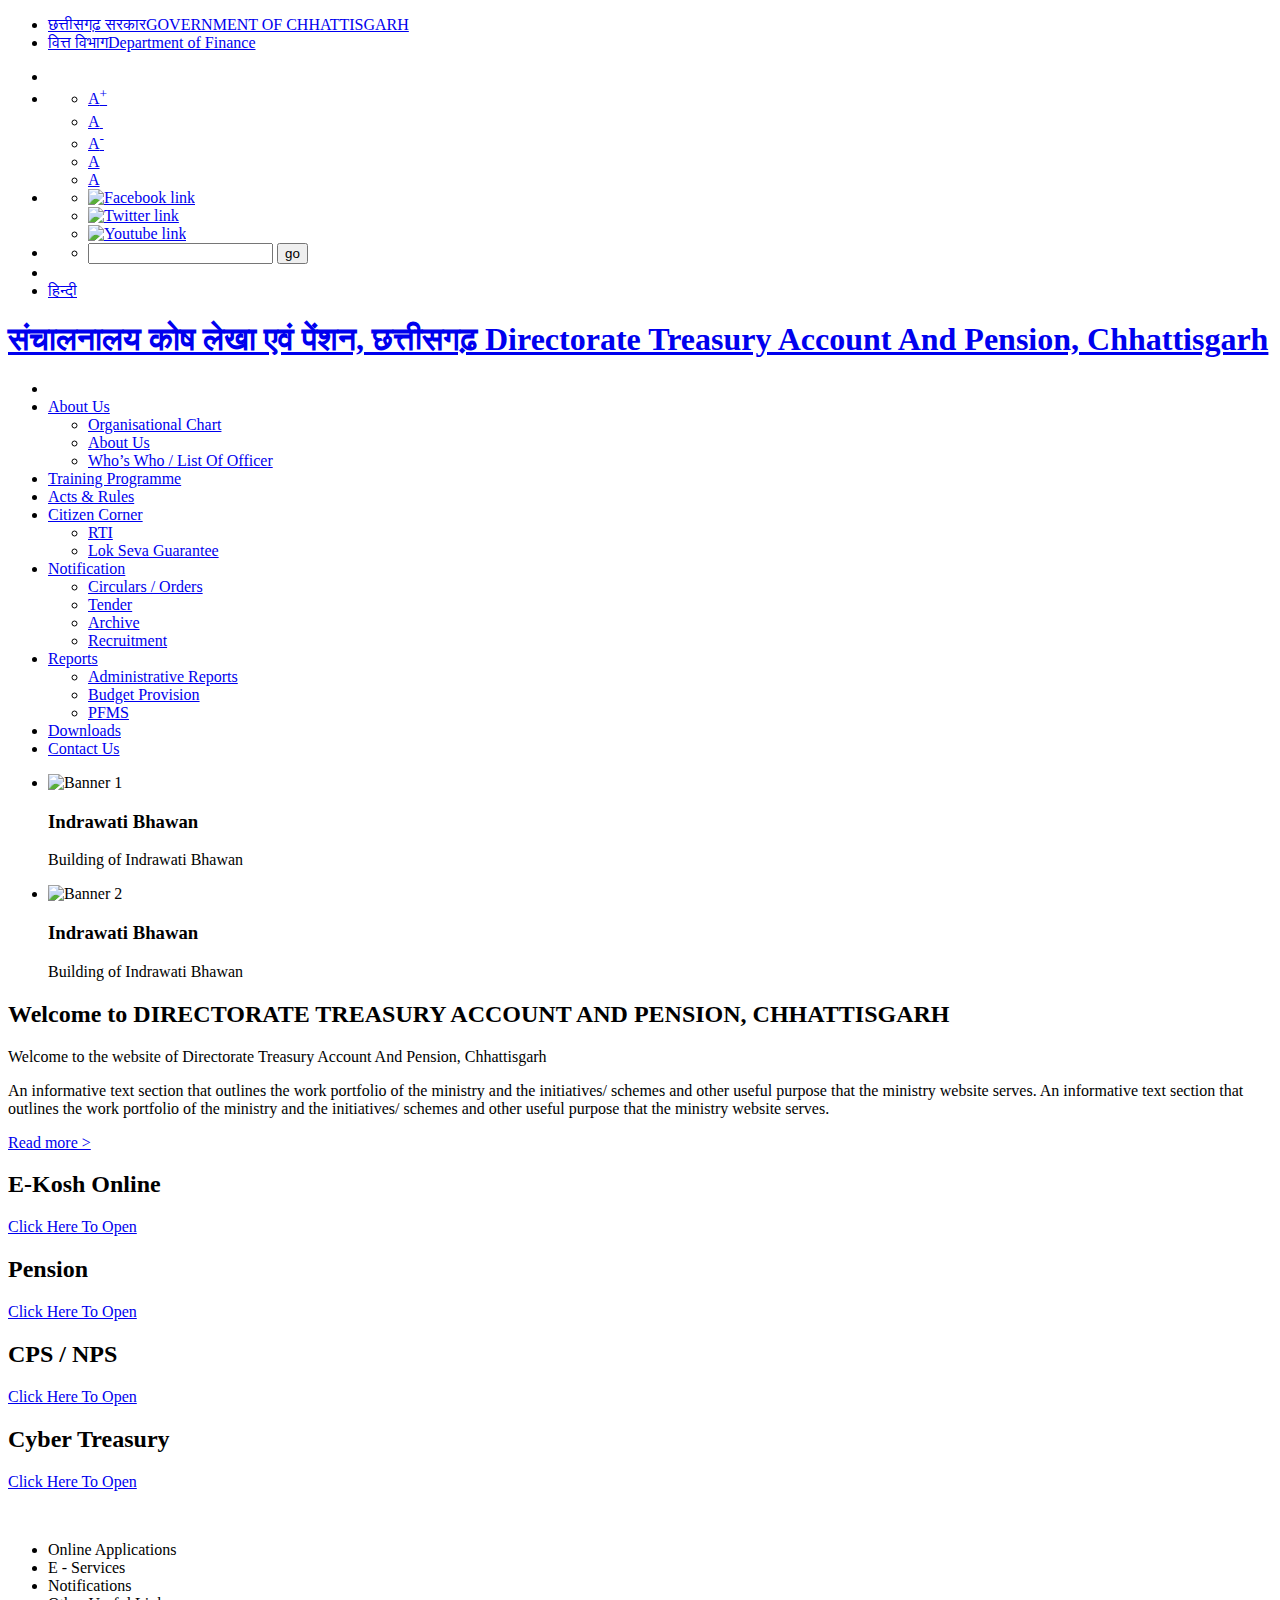
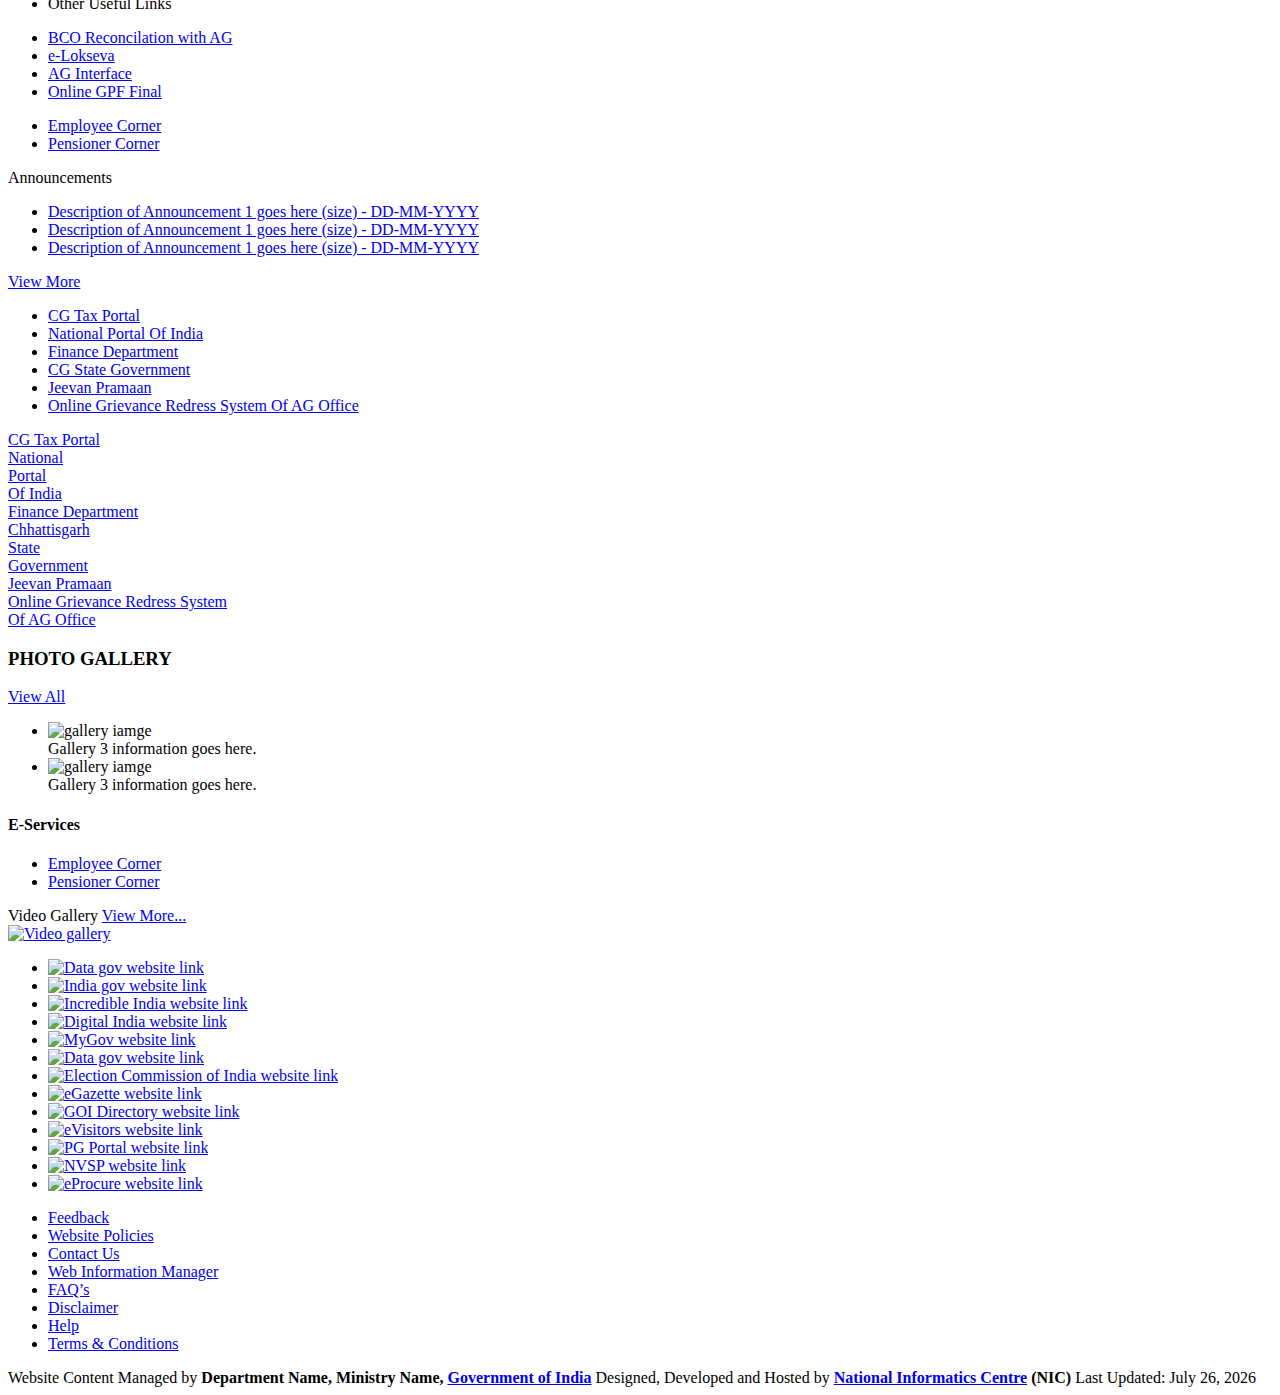
==== TreasuryCG/home.html @ 1da22ba1 "Add files via upload" ====
<!DOCTYPE html>
<html lang="en">
<head>
<meta charset="utf-8">
<meta http-equiv="X-UA-Compatible" content="IE=edge">
<meta name="viewport" content="width=device-width, initial-scale=1, maximum-scale=1">
<meta name="format-detection" content="telephone=no" />
<link rel="apple-touch-icon" href="assets/images/favicon/apple-touch-icon.png">
<link rel="icon" href="assets/images/favicon/favicon.png">
<meta name="keywords" content="ministry, department">
<meta name="description" content="Ministry/Department">
<meta name="author" content="National Informatics Center">
<title>Home | DTAP | Finance Department | GoC</title>

<!-- Custom styles for this template -->
<link href="assets/css/base.css" rel="stylesheet" media="all">
<link href="assets/css/base-responsive.css" rel="stylesheet" media="all">
<link href="assets/css/grid.css" rel="stylesheet" media="all">
<link href="assets/css/font.css" rel="stylesheet" media="all">
<link href="assets/css/font-awesome.min.css" rel="stylesheet" media="all">
<link href="assets/css/flexslider.css" rel="stylesheet" media="all">
<link href="assets/css/megamenu.css" rel="stylesheet" media="all" />
<link href="assets/css/print.css" rel="stylesheet" media="print" />

<!-- Theme styles for this template -->
<link href="theme/css/site.css" rel="stylesheet" media="all">
<link href="theme/css/site-responsive.css" rel="stylesheet" media="all">
<link href="theme/css/ma5gallery.css" rel="stylesheet" type="text/css">

<!-- HTML5 shiv and Respond.js IE8 support of HTML5 elements and media queries -->
<!--[if lt IE 9]>
      <script src="assets/js/html5shiv.js"></script>
      <script src="assets/js/respond.min.js"></script>
    <![endif]-->

</head>
<body>
   <div class="wrapper common-wrapper">
      <div class="container">
         <div class="common-left clearfix">
            <ul>
               <li class="gov-india">
                  <a  href="http://cgstate.gov.in" title="GOVERNMENT OF CHHATTISGARH"  target="_blank"><span>छत्तीसगढ़ सरकार</span>GOVERNMENT OF CHHATTISGARH</a></li>
               <li class="ministry"><a href="https://finance.cg.gov.in" title="Department of Finance" target="_blank"><span>वित्त विभाग</span>Department of Finance</a></li>
            </ul>
         </div>
         <div class="common-right clearfix">
            <ul id="header-nav">
               <li class="ico-skip"><a title="Skip to main content" href="#skipCont"><span style="display: none;" >Skip</span></a></li>
               <li class="ico-accessibility"><a title="Accessibility Dropdown" id="toggleAccessibility" href="javascript:void(0);">
                  <span style="display: none;">Accessibility</span>
               </a>
                  <ul>
                     <li> <a href="javascript:void(0);" title="Increase font size" onClick="set_font_size('increase')">A<sup>+</sup></a> </li>
                     <li> <a href="javascript:void(0);" title="Reset font size" onClick="set_font_size('')">A<sup>&nbsp;</sup></a> </li>
                     <li> <a href="javascript:void(0);" title="Decrease font size" onClick="set_font_size('decrease')">A<sup>-</sup></a> </li>
                     <li> <a title="High Contrast" class="high-contrast dark" href="javascript:void(0);">A</a> </li>
                     <li> <a title="Normal Contrast" class="high-contrast light" href="javascript:void(0);">A</a> </li>
                  </ul>
               </li>
               <li class="ico-social"><a title="Social Media's" id="toggleSocial" href="javascript:void(0);"><span style="display: none;">social</span></a>
                  <ul>
                     <li><a href="#" target="_blank"><img src="assets/images/ico-facebook.png" title="Facebook, External Link that opens in a new window" alt="Facebook link"></a></li>
                     <li><a href="#" target="_blank"><img src="assets/images/ico-twitter.png" title="Twitter, External Link that opens in a new window" alt="Twitter link"></a></li>
                     <li><a href="#" target="_blank"><img src="assets/images/ico-youtube.png" title="Youtube, External Link that opens in a new window" alt="Youtube link"></a></li>
                  </ul>
               </li>
               <li class="ico-site-search"><a title="Site Search" id="toggleSearch" href="javascript:void(0);"><span style="display: none;">site-search</span></a>
                  <ul class="search-drop">
                     <li> <a></a>
                        <input type="text">
                        <input type="submit" value="go" class="bttn-search">
                     </li>
                  </ul>
               </li>
               <li class="ico-sitemap"><a title="Sitemap" href="javascript:void(0);"><span style="display: none;">sitemap</span></a></li>
               <li class="hindi language"><a title="Link to Hindi version" href="#">हिन्दी</a></li>              
            </ul>
         </div>
      </div>
   </div>
   <section class="wrapper header-wrapper">
      <div class="container header-container">
         <h1 class="logo"><a href="home.html" title="Ministry / Department Name Official website"><strong>संचालनालय कोष लेखा एवं पेंशन, छत्तीसगढ़ </strong> Directorate Treasury Account And Pension, Chhattisgarh</a></h1>
      </div>
   </section>
   <!--/.header-wrapper-->
   <div class="wrapper megamenu-wraper">
      <div class="container"> <a class="showhide" href="javascript:void(0)"><em></em><em></em><em></em></a>
         <nav class="main-menu clearfix" id="main_menu">
            <ul class="nav-menu">
               <li> <a href="home.html" class="home"><span style="display: none;">Home</span><i class="fa fa-home"></i></a> </li>

               <li> <a href="inner.html">About Us</a>
                  <div class="sub-nav">
                     <ul class="sub-nav-group ">
                        <li><a href="inner.html">Organisational Chart </a></li>
                        <li><a href="inner.html">About Us </a></li>
                        <li><a href="inner.html">Who’s Who  &#47; List Of Officer </a></li>
                     </ul>
                  </div>
               </li>              
               <li><a href="inner.html">Training Programme</a>               
               </li>
               <li><a href="inner.html">Acts & Rules</a>                
               </li>

               <li><a href="inner.html">Citizen Corner</a>
                  <div class="sub-nav">
                     <ul class="sub-nav-group">
                       <li><a href="inner.html">RTI</a></li>
                       <li><a href="inner.html">Lok Seva Guarantee</a></li>
                     </ul>
                  </div>
               </li>
               <li><a href="inner.html">Notification</a>
               <div class="sub-nav">
                  <ul class="sub-nav-group">
                    <li><a href="inner.html">Circulars &#47 Orders</a></li>
                    <li><a href="inner.html">Tender</a></li>
                    <li><a href="inner.html">Archive</a></li>
                    <li><a href="inner.html">Recruitment</a></li>
                  </ul>
               </div>
               </li>
               <li><a href="inner.html">Reports</a>
                  <div class="sub-nav">
                     <ul class="sub-nav-group">
                       <li><a href="inner.html">Administrative Reports</a></li>                   
                       <li><a href="inner.html">Budget Provision</a></li>
                       <li><a href="inner.html">PFMS</a></li>
                     </ul>
                  </div>
               </li>               
               <li><a href="inner.html">Downloads</a></li>                     
              
               <li><a href="inner.html">Contact Us</a></li>

         </nav>
      </div>
   </div>

   <!--/.nav-wrapper-->
   <section class="wrapper banner-wrapper">
      <div id="flexSlider" class="flexslider">
         <ul class="slides">
            <li> <img src="theme/images/banner/indrawati_bhawan.jpg" title="Banner 1" alt="Banner 1">
               <div class="container slide-cont">
                  <div class="slide-caption">
                     <h3>Indrawati Bhawan</h3>
                     <p>Building of Indrawati Bhawan</p>
                  </div>
               </div>
            </li>

            <li> <img src="theme/images/banner/indrawati_bhawan_1.jpg" title="Banner 2" alt="Banner 2">
               <div class="container slide-cont">
                  <div class="slide-caption">
                     <h3>Indrawati Bhawan</h3>
                     <p>Building of Indrawati Bhawan</p>
                  </div>
               </div>
            </li>
         </ul>
      </div>
   </section>

   <div class="wrapper" id="skipCont"></div>

   <!--/#skipCont-->
   <section id="fontSize" class="wrapper body-wrapper ">
      <div class="bg-wrapper top-bg-wrapper" >
         <div class="container body-container">
       	
            <div class="wrapper home-banner">
               <div class="container common-container four_content banner-container body-container top-body-container">               
                  <div class="banner-content-wrapper">
                     <h2>Welcome to <span>DIRECTORATE TREASURY ACCOUNT AND PENSION, CHHATTISGARH</span></h2>
                     <p class="banner-title-tag-line">Welcome to the website of Directorate Treasury Account And Pension, Chhattisgarh</p>
                     <p class="banner-content"> An informative text section that outlines the work portfolio of the ministry and the initiatives/ schemes and other useful purpose that the ministry website serves.
                        An informative text section that outlines the work portfolio of the ministry and the initiatives/ schemes and other useful purpose that the ministry website serves.
                     </p>
                     <a href="#" title="Click here to know more about">Read more ></a>
                  </div>               
                  <div class="banner-right-wrapper">
                     <div class="banner-box-wrapper">
                        <div class="banner-box banner-box-1">
                           <div class="banner-box-content">
                              <h2>E-Kosh Online</h2>
                              <a href="#" title="External link that opens in new tab" target="_blank">
                                 <p>Click Here To Open</p>
                                 <i class="fa fa-external-link"></i>                
                              </a>
                           </div>
                        </div>
                        <div class="banner-box banner-box-2">
                           <div class="banner-box-content">
                              <h2>Pension</h2>
                              <a href="#" title="External link that opens in new tab" target="_blank">
                                 <p>Click Here To Open</p>
                                 <i class="fa fa-external-link"> </i>
                              </a>
                           </div>
                        </div>
                        <div class="banner-box banner-box-1">
                           <div class="banner-box-content">
                              <h2>CPS / NPS</h2>
                              <a href="#" title="External link that opens in new tab" target="_blank">
                                 <p>Click Here To Open</p>
                                 <i class="fa fa-external-link"></i>                
                              </a>
                           </div>
                        </div>
                        <div class="banner-box banner-box-2">
                           <div class="banner-box-content">
                              <h2>Cyber Treasury</h2>
                              <a href="#" title="External link that opens in new tab" target="_blank">
                                 <p>Click Here To Open</p>
                                 <i class="fa fa-external-link"> </i>
                              </a>
                           </div>
                        </div>
                     </div>
                  </div>
               </div>
            </div>
            <br>
       	    <div class="body-container-left">          
           	   <div class="page-tab ">
                  <div id="parentHorizontalTab" class="clearfix">
                     <ul class="resp-tabs-list hor_1">
                         <li>Online Applications</li>
                         <li>E - Services</li>
                         <li>Notifications </li>
                         <li>Other Useful Links</li>
                     </ul>

                     <div class="resp-tabs-container hor_1">
                        <div>
                           <ul class="page-list">
                              <li><a href="inner.html" title="BCO Reconcilation with AG">BCO Reconcilation with AG</a></li>
                              <li><a href="inner.html" title="e-Lokseva">e-Lokseva</a></li>
                              <li><a href="inner.html" title="AG Interface">AG Interface </a></li>
                              <li><a href="inner.html" title="Online GPF Final">Online GPF Final </a></li>
                           </ul>         
                        </div>
                
                        <div>                        
                           <ul class="page-list">
                              <li><a href="inner.html" title="Employee Corner">Employee Corner</a></li>
                              <li><a href="inner.html" title="Pensioner Corner">Pensioner Corner</a></li>                              
                           </ul>                     
                        </div>
                
                
                        <div>
                           <span class="content-title">Announcements </span>
                           <ul class="page-list">
                              <li><a href="inner.html" title="A PDF File">Description of Announcement 1 goes here <i class="fa fa-file-pdf-o"></i> (size) - DD-MM-YYYY </a></li>
                              <li><a href="inner.html" title="A PDF File">Description of Announcement 1 goes here <i class="fa fa-file-pdf-o"></i> (size) - DD-MM-YYYY </a></li>
                              <li><a href="inner.html" title="A PDF File">Description of Announcement 1 goes here <i class="fa fa-file-pdf-o"></i> (size) - DD-MM-YYYY </a></li>
                           </ul>                     

                           <div class="view-more-p content-title"><a class="more" title="view more" href="inner.html">View More</a></div>
                        </div>

                        <div>                           
                           <ul class="page-list">
                              <li><a href="inner.html" title="CG Tax Portal">CG Tax Portal </a></li>
                              <li><a href="inner.html" title="National Portal Of India">National Portal Of India</a></li>
                              <li><a href="inner.html" title="Finance Department">Finance Department </a></li>
                              <li><a href="inner.html" title="CG State Government">CG State Government </a></li>
                              <li><a href="inner.html" title="Jeevan Pramaan">Jeevan Pramaan </a></li>
                              <li><a href="inner.html" title="Online Grievance Redress System Of AG Office">Online Grievance Redress System Of AG Office </a></li>
                           </ul>                     
                        </div>
                
                     </div>
                  </div>
               </div>                            
            </div>
         </div>
      </div>
         
      <div class="links-wrapper">
         <div class="container">
            <div class="icon-box">
               <a href="inner.html">
                  <span class="icon-box-ico budget"></span>
                  <span class="icon-box-text">CG Tax Portal</span>
               </a>
            </div>

            <div class="icon-box">
               <a href="inner.html">
                  <span class="icon-box-ico charter"></span>
                  <span class="icon-box-text">National<br> Portal <br>Of India</span>
               </a>
            </div>

            <div class="icon-box">
               <a href="inner.html">
                  <span class="icon-box-ico book"></span>
                  <span class="icon-box-text">Finance Department </span>
               </a>
            </div>

            <div class="icon-box">
               <a href="inner.html">
                  <span class="icon-box-ico reports"></span>
                  <span class="icon-box-text">Chhattisgarh<br> State<br>Government</span>
               </a>
            </div>

            <div class="icon-box">
               <a href="inner.html">
                  <span class="icon-box-ico act-rules"></span>
                  <span class="icon-box-text">Jeevan Pramaan </span>
               </a>
            </div>

            <div class="icon-box">
               <a href="inner.html">
                  <span class="icon-box-ico sms"></span>
                  <span class="icon-box-text">Online Grievance Redress System <br> Of AG Office</span>
               </a>
            </div>
         </div>
      </div>
     
     

      <div class="wrapper home-btm-slider">
         <div class="container gallery-container">
            <div class="gallery-area clearfix">
               <div class="gallery-heading">
                  <h3>PHOTO GALLERY</h3>
                  <a class="bttn-more bttn-view" title="view all" href="#"><span>View All</span></a> 
               </div>
               <div class="gallery-holder">
                  <div id="galleryCarousel" class="flexslider">
                     <ul class="slides">
                        <li data-thumb="theme/images/crousal/indrawati_bhawan.jpg" data-thumb-alt="slider1">
                           <img src="theme/images/crousal/indrawati_bhawan.jpg" alt="gallery iamge"/>
                           <div class="flex-caption">Gallery 3 information goes here. </div>
                        </li>
                        <li data-thumb="theme/images/crousal/indrawati_bhawan_1.jpg" data-thumb-alt="slider2">
                           <img src="theme/images/crousal/indrawati_bhawan_1" alt="gallery iamge"/>
                           <div class="flex-caption">Gallery 3 information goes here. </div>
                        </li>
                     </ul>
                  </div>
               </div>
            </div>

            <div class="gallery-right">

               <div class="sristi">
                  <h4>E-Services</h4>
                  <ul class="list">
                     <li><a href="inner.html">Employee Corner</a></li>
                     <li><a href="inner.html">Pensioner Corner</a></li>
                  </ul>
               </div>

               <div class="video-gallery">
                  <div class="video-gallery-heading clearfix">
                     <span>Video Gallery</span>
                     <a href="#" title="view more">View More...</a>
                  </div>
                  <div class="video-gallery-content"> <a href="#"><img src="theme/images/video.jpg" alt="Video gallery"></a></div>
               </div>
            </div>
         </div>
      </div>
     
    
   </section>
   <!--/.body-wrapper--> 



   <div class="wrapper carousel-wrapper">
      <div class="container carousel-container">
         <div id="flexCarousel" class="flexslider carousel">
            <ul class="slides">
               <li><a target="_blank" href="https://data.gov.in" title="Data gov, External Link that opens in a new window"><img src="theme/images/data-gov.png" alt="Data gov website link"></a></li>
               <li><a target="_blank" href="https://www.india.gov.in" title="India gov, External Link that opens in a new window"><img src="theme/images/india-gov.png" alt="India gov website link"></a></li>
               <li><a target="_blank" href="https://www.incredibleindia.org" title="Incredible India, External Link that opens in a new window"><img src="theme/images/incredible-india.png" alt="Incredible India website link"></a></li>
               <li><a target="_blank" href="https://www.digitalindia.gov.in/" title="Digital India, External Link that opens in a new window"><img src="theme/images/digital-india.png" alt="Digital India website link"></a></li>
               <li><a target="_blank" href="https://mygov.in/" title="MyGov, External Link that opens in a new window"><img src="theme/images/mygov.png" alt="MyGov website link"></a></li>
               <li><a target="_blank" href="https://data.gov.in/" title="Open Data, External Link that opens in a new window"><img src="theme/images/open-data2.png" alt="Data gov website link"></a></li>
               <li><a target="_blank" href="https://eci.gov.in/" title="Election Commission of India, External Link that opens in a new window"><img src="theme/images/footer-scroll/eci.png" alt="Election Commission of India website link"></a></li>
               <li><a target="_blank" href="http://egazette.nic.in/" title="eGazette, External Link that opens in a new window"><img src="theme/images/footer-scroll/e-gazette.png" alt="eGazette website link"></a></li>
               <li><a target="_blank" href="http://goidirectory.nic.in/" title="GOI Directory, External Link that opens in a new window"><img src="theme/images/footer-scroll/goidirectory.png" alt="GOI Directory website link"></a></li>
               <li><a target="_blank" href="https://evisitors.nic.in" title="MyVisit, External Link that opens in a new window"><img src="theme/images/footer-scroll/myvisit-logo.png" alt="eVisitors website link"></a></li>
               <li><a target="_blank" href="https://pgportal.gov.in/" title="Centralized Public Grievance Redress and Monitoring System, External Link that opens in a new window"><img src="theme/images/footer-scroll/pg-portal.png" alt="PG Portal website link"></a></li>
               <li><a target="_blank" href="https://www.nvsp.in/" title="NVSP, External Link that opens in a new window"><img src="theme/images/footer-scroll/nvsp.png" alt="NVSP website link"></a></li>
               <li><a target="_blank" href="https://eprocure.gov.in/" title="eProcure, External Link that opens in a new window"><img src="theme/images/footer-scroll/cbpp.png" alt="eProcure website link"></a></li>
            </ul>
         </div>
      </div>
   </div>
   <!--/.carousel-wrapper-->

   <footer class="wrapper footer-wrapper">
      <div class="footer-top-wrapper">
         <div class="container footer-top-container">
            <ul>
               <li><a href="#">Feedback</a></li>
               <li><a href="#">Website Policies </a></li>
               <li><a href="#">Contact Us</a></li>
               <li><a href="#">Web Information Manager </a></li>
               <li><a href="#">FAQ’s</a></li>
               <li><a href="#">Disclaimer</a></li>
               <li><a href="#">Help</a></li>
               <li><a href="#">Terms & Conditions</a></li>
            </ul>
         </div>
      </div>
      <div class="footer-bottom-wrapper">
         <div class="container footer-bottom-container">
            <div class="footer-content clearfix">
               <div class="copyright-content"> 
                  Website Content Managed by <strong>Department Name, Ministry Name, <a target="_blank" title="GoI, External Link that opens in a new window" href="https://www.india.gov.in/"><strong class="cc-change">Government of India</strong></a></strong> 
                  <span>Designed, Developed and Hosted by <a target="_blank" title="NIC, External Link that opens in a new window" href="https://www.nic.in/"><strong class="cc-change">National Informatics Centre</strong></a><strong> (NIC)</strong></span>
                  <span class="last-updated">Last Updated: <span id="lastupdated"></span></span>
               </div>
            </div>
         </div>
      </div>
   </footer>
   <!--/.footer-wrapper--> 



   <!-- Custom JS for this template -->

   <!-- jQuery v1.11.1 -->
   <script src="https://cdnjs.cloudflare.com/ajax/libs/jquery/1.11.1/jquery.min.js" integrity="sha512-nhY06wKras39lb9lRO76J4397CH1XpRSLfLJSftTeo3+q2vP7PaebILH9TqH+GRpnOhfAGjuYMVmVTOZJ+682w==" crossorigin="anonymous" referrerpolicy="no-referrer"></script>
   <!-- jQuery Migration v1.4.1 -->
   <script src="https://code.jquery.com/jquery-migrate-1.4.1.min.js"></script>
   <!-- jQuery v3.6.0 -->
   <script src="https://cdnjs.cloudflare.com/ajax/libs/jquery/3.6.0/jquery.min.js" integrity="sha512-894YE6QWD5I59HgZOGReFYm4dnWc1Qt5NtvYSaNcOP+u1T9qYdvdihz0PPSiiqn/+/3e7Jo4EaG7TubfWGUrMQ==" crossorigin="anonymous" referrerpolicy="no-referrer"></script>
   <!-- jQuery Migration v3.4.0 -->
   <script src="https://code.jquery.com/jquery-migrate-3.4.0.min.js"></script>

   <script src="assets/js/jquery-accessibleMegaMenu.js"></script>
   <script src="assets/js/framework.js"></script>
   <script src="assets/js/jquery.flexslider.js"></script>
   <script src="assets/js/font-size.js"></script>
   <script src="assets/js/swithcer.js"></script>
   <script src="theme/js/ma5gallery.js"></script>
   <script src="assets/js/megamenu.js"></script>
   <script src="theme/js/easyResponsiveTabs.js"></script>
   <script src="theme/js/site.js"></script>


   <script>
       $(window).load(function(){

           // Slider						
           $('#flexSlider').flexslider({
               animation: "slide",
               controlNav: true,
               pausePlay: true,
               start: function(slider){
                   $('body').removeClass('loading');
               }
           });
           $('#flexSlider1').flexslider({
               animation: "slide",
               controlNav: false,
               start: function(slider){
                   $('body').removeClass('loading');
               }
           });
           $('#flexSlider2').flexslider({
               animation: "slide",
               controlNav: false,
               start: function(slider){
                   $('body').removeClass('loading');
               }
           });


           $('#contSlider1').flexslider({
               animation: "slide",
               controlNav: false,
               start: function(slider){
                   $('body').removeClass('loading');
               }
           });

           $('#contSlider2').flexslider({
               animation: "slide",
               controlNav: false,
               start: function(slider){
                   $('body').removeClass('loading');
               }
           });



           // Carousel						
           $('#flexCarousel').flexslider({
               animation: "slide",
               animationLoop: false,
               itemWidth: 200,
               itemMargin: 5,
               minItems: 2,
               maxItems: 6,
               slideshow: 1,
               move: 1,
               controlNav: false,
               start: function(slider){
                   $('body').removeClass('loading');
                   if (slider.pagingCount === 1) slider.addClass('flex-centered');
               }
           });

           $('#flexCarousel1').flexslider({
               animation: "slide",
               animationLoop: true,
               itemWidth: 168,
               itemMargin: 20,
               minItems:1,
               maxItems: 1,
               slideshow: 1,
               move: 1,
               controlNav: true,
               directionNav: false,
               pausePlay:true,
               start: function(slider){
                   $('body').removeClass('loading');
                   //if (slider.pagingCount === 1) slider.addClass('flex-centered');
               }
           });

           // Gallery
           $('#galleryCarousel').flexslider({
               animation: "fade",
               controlNav: "thumbnails",
               start: function(slider){
                   $('body').removeClass('loading');
               }
           });
       });
   </script> 

   <script>
   $(document).ready(function(){
       $('figure img').ma5gallery({
           preload:true
       });
   });

   $(document).ready(function(e) {

       $('#parentHorizontalTab').easyResponsiveTabs({
           type: 'default', //Types: default, vertical, accordion
           width: 'auto', //auto or any width like 600px
           fit: true, // 100% fit in a container
           tabidentify: 'hor_1', // The tab groups identifier
           activate: function(event) { // Callback function if tab is switched
               var $tab = $(this);
               var $info = $('#nested-tabInfo');
               var $name = $('span', $info);
               $name.text($tab.text());
               $info.show();
           }
       });

    });
   </script>

   <script>
       var d = new Date();
       var months = ["January", "February", "March", "April", "May", "June", "July", "August", "September", "October", "November", "December"];
       document.getElementById("lastupdated").innerHTML = months[d.getMonth()]+" "+ d.getDate()+", "+d.getFullYear();
   </script>
</body>
</html>
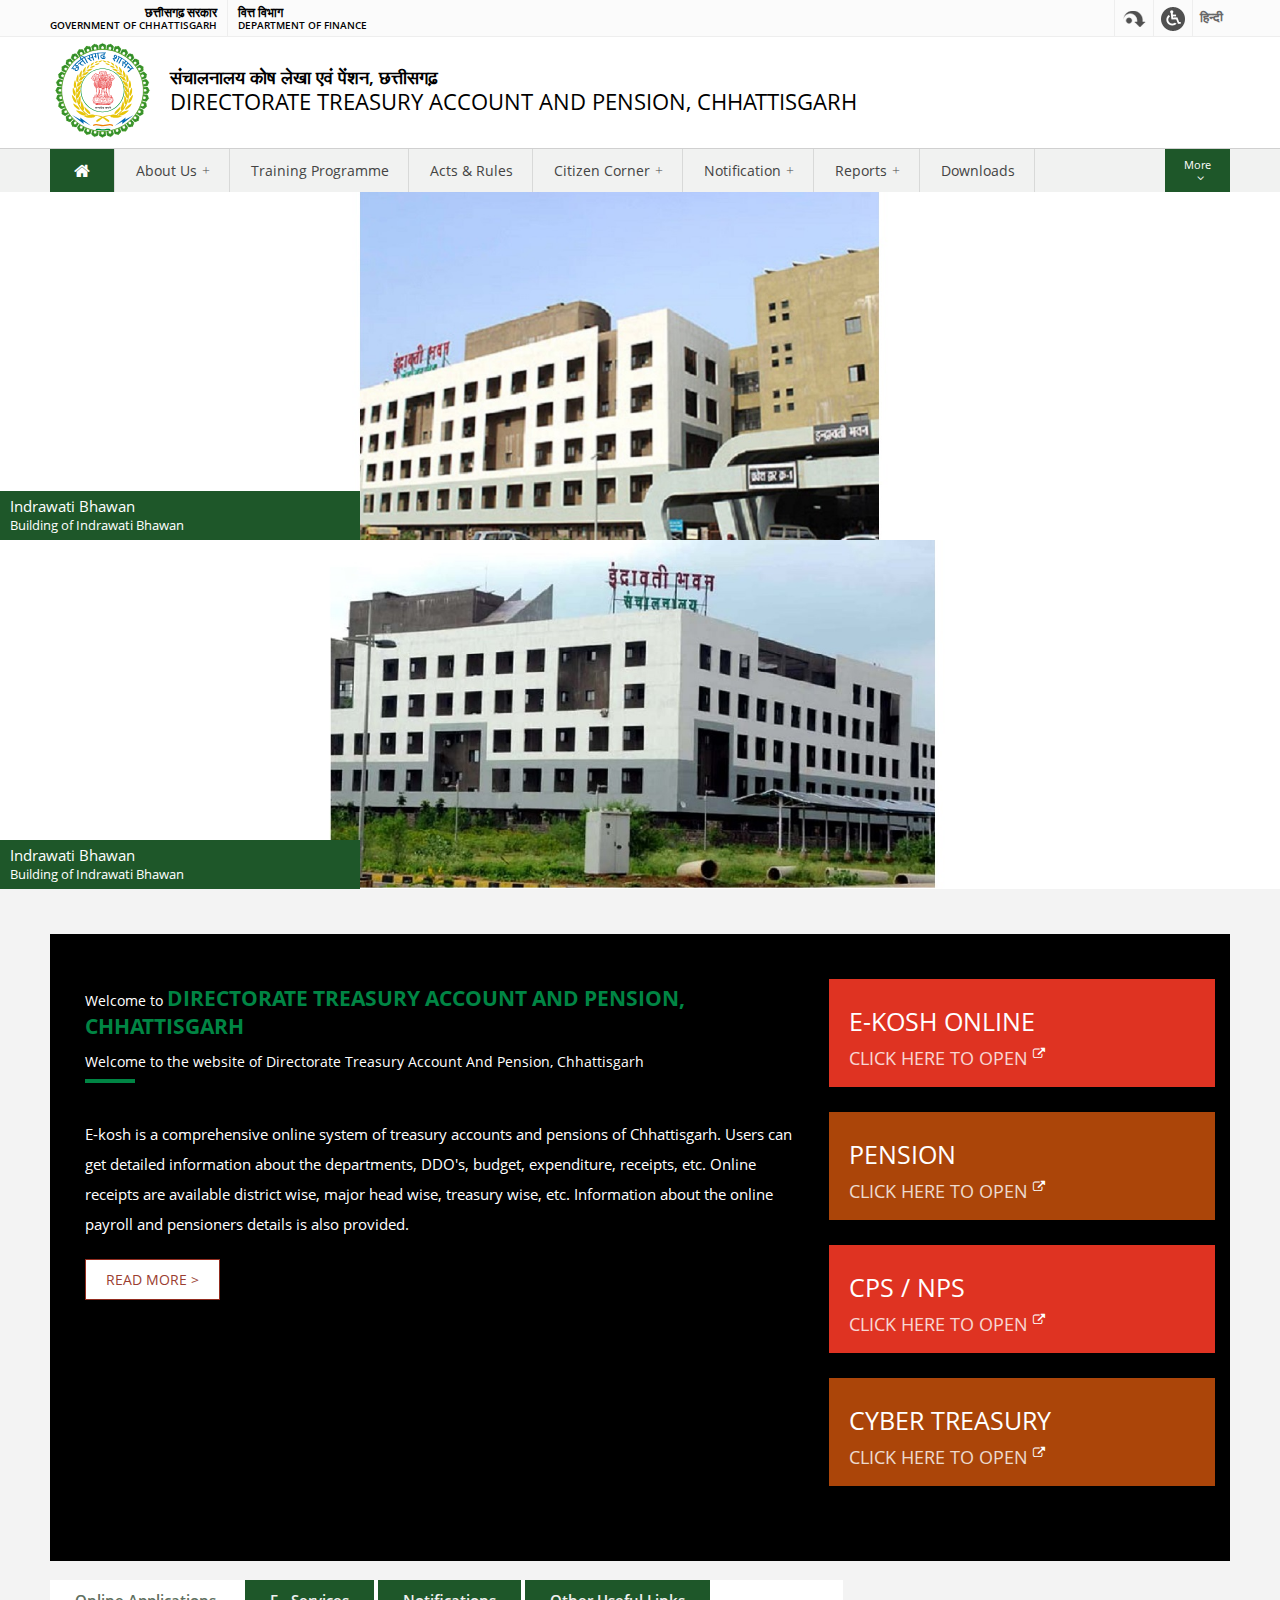
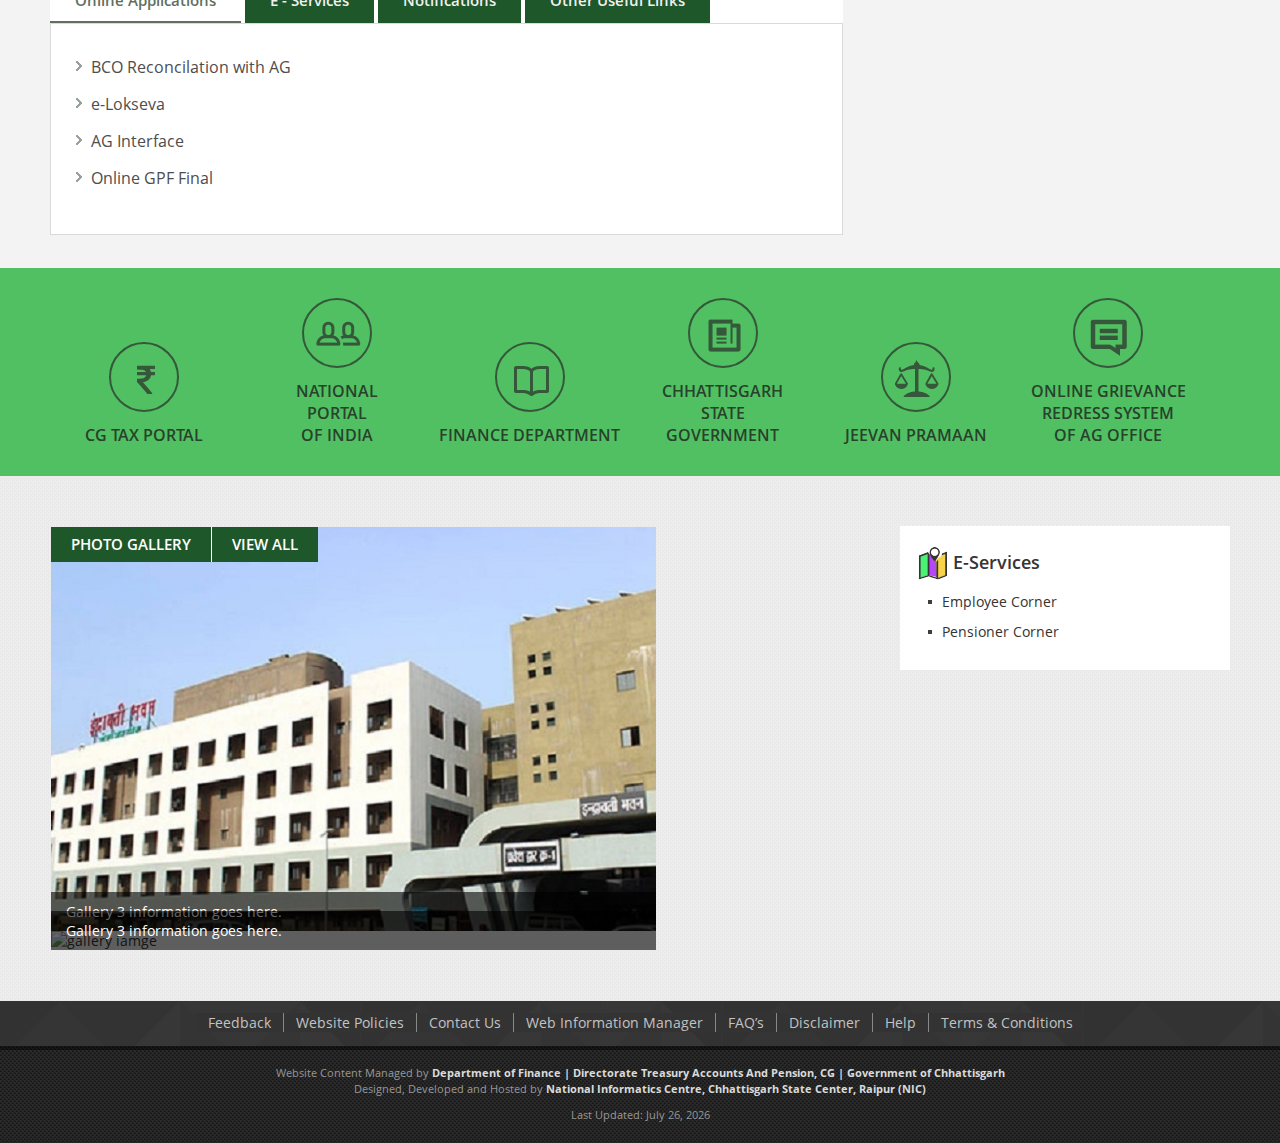
==== commit 89312a2c: "Add files via upload" ====
--- a/TreasuryCG/home.html
+++ b/TreasuryCG/home.html
@@ -5,8 +5,8 @@
 <meta http-equiv="X-UA-Compatible" content="IE=edge">
 <meta name="viewport" content="width=device-width, initial-scale=1, maximum-scale=1">
 <meta name="format-detection" content="telephone=no" />
-<link rel="apple-touch-icon" href="assets/images/favicon/apple-touch-icon.png">
-<link rel="icon" href="assets/images/favicon/favicon.png">
+<link rel="apple-touch-icon" href="assets/images/favicon/apple-touch-icon-rupee.png">
+<link rel="icon" href="assets/images/favicon/rupee.png">
 <meta name="keywords" content="ministry, department">
 <meta name="description" content="Ministry/Department">
 <meta name="author" content="National Informatics Center">
@@ -58,23 +58,7 @@
                      <li> <a title="Normal Contrast" class="high-contrast light" href="javascript:void(0);">A</a> </li>
                   </ul>
                </li>
-               <li class="ico-social"><a title="Social Media's" id="toggleSocial" href="javascript:void(0);"><span style="display: none;">social</span></a>
-                  <ul>
-                     <li><a href="#" target="_blank"><img src="assets/images/ico-facebook.png" title="Facebook, External Link that opens in a new window" alt="Facebook link"></a></li>
-                     <li><a href="#" target="_blank"><img src="assets/images/ico-twitter.png" title="Twitter, External Link that opens in a new window" alt="Twitter link"></a></li>
-                     <li><a href="#" target="_blank"><img src="assets/images/ico-youtube.png" title="Youtube, External Link that opens in a new window" alt="Youtube link"></a></li>
-                  </ul>
-               </li>
-               <li class="ico-site-search"><a title="Site Search" id="toggleSearch" href="javascript:void(0);"><span style="display: none;">site-search</span></a>
-                  <ul class="search-drop">
-                     <li> <a></a>
-                        <input type="text">
-                        <input type="submit" value="go" class="bttn-search">
-                     </li>
-                  </ul>
-               </li>
-               <li class="ico-sitemap"><a title="Sitemap" href="javascript:void(0);"><span style="display: none;">sitemap</span></a></li>
-               <li class="hindi language"><a title="Link to Hindi version" href="#">हिन्दी</a></li>              
+              <li class="hindi language"><a title="Link to Hindi version" href="#">हिन्दी</a></li>              
             </ul>
          </div>
       </div>
@@ -108,7 +92,7 @@
                <li><a href="inner.html">Citizen Corner</a>
                   <div class="sub-nav">
                      <ul class="sub-nav-group">
-                       <li><a href="inner.html">RTI</a></li>
+                       <li><a href="documents\advertisements\rti.pdf"  target="_blank">RTI</a></li>
                        <li><a href="inner.html">Lok Seva Guarantee</a></li>
                      </ul>
                   </div>
@@ -134,7 +118,14 @@
                </li>               
                <li><a href="inner.html">Downloads</a></li>                     
               
-               <li><a href="inner.html">Contact Us</a></li>
+               <li><a href="inner.html">Contact Us</a>
+                  <div class="sub-nav">
+                     <ul class="sub-nav-group">
+                       <li><a href="admincontacts.html">Administrative Contacts</a></li>                   
+                       <li><a href="treasurycontacts.html">Treasuries Contacts</a></li>
+                     </ul>
+                  </div>
+               </li>
 
          </nav>
       </div>
@@ -177,8 +168,10 @@
                   <div class="banner-content-wrapper">
                      <h2>Welcome to <span>DIRECTORATE TREASURY ACCOUNT AND PENSION, CHHATTISGARH</span></h2>
                      <p class="banner-title-tag-line">Welcome to the website of Directorate Treasury Account And Pension, Chhattisgarh</p>
-                     <p class="banner-content"> An informative text section that outlines the work portfolio of the ministry and the initiatives/ schemes and other useful purpose that the ministry website serves.
-                        An informative text section that outlines the work portfolio of the ministry and the initiatives/ schemes and other useful purpose that the ministry website serves.
+                     <p class="banner-content"> E-kosh is a comprehensive online system of treasury accounts and pensions of Chhattisgarh. 
+                        Users can get detailed information about the departments, DDO's, budget, expenditure, receipts, etc. 
+                        Online receipts are available district wise, major head wise, treasury wise, etc. 
+                        Information about the online payroll and pensioners details is also provided.
                      </p>
                      <a href="#" title="Click here to know more about">Read more ></a>
                   </div>               
@@ -187,7 +180,7 @@
                         <div class="banner-box banner-box-1">
                            <div class="banner-box-content">
                               <h2>E-Kosh Online</h2>
-                              <a href="#" title="External link that opens in new tab" target="_blank">
+                              <a href="https://ekoshonline.cg.nic.in/" title="External link that opens in new tab" target="_blank">
                                  <p>Click Here To Open</p>
                                  <i class="fa fa-external-link"></i>                
                               </a>
@@ -196,7 +189,7 @@
                         <div class="banner-box banner-box-2">
                            <div class="banner-box-content">
                               <h2>Pension</h2>
-                              <a href="#" title="External link that opens in new tab" target="_blank">
+                              <a href="https://cgpension.nic.in/" title="External link that opens in new tab" target="_blank">
                                  <p>Click Here To Open</p>
                                  <i class="fa fa-external-link"> </i>
                               </a>
@@ -205,7 +198,7 @@
                         <div class="banner-box banner-box-1">
                            <div class="banner-box-content">
                               <h2>CPS / NPS</h2>
-                              <a href="#" title="External link that opens in new tab" target="_blank">
+                              <a href="https://cps.cg.nic.in/" title="External link that opens in new tab" target="_blank">
                                  <p>Click Here To Open</p>
                                  <i class="fa fa-external-link"></i>                
                               </a>
@@ -214,7 +207,7 @@
                         <div class="banner-box banner-box-2">
                            <div class="banner-box-content">
                               <h2>Cyber Treasury</h2>
-                              <a href="#" title="External link that opens in new tab" target="_blank">
+                              <a href="http://treasury.cg.nic.in/cybertreasury/" title="External link that opens in new tab" target="_blank">
                                  <p>Click Here To Open</p>
                                  <i class="fa fa-external-link"> </i>
                               </a>
@@ -238,17 +231,17 @@
                      <div class="resp-tabs-container hor_1">
                         <div>
                            <ul class="page-list">
-                              <li><a href="inner.html" title="BCO Reconcilation with AG">BCO Reconcilation with AG</a></li>
-                              <li><a href="inner.html" title="e-Lokseva">e-Lokseva</a></li>
-                              <li><a href="inner.html" title="AG Interface">AG Interface </a></li>
-                              <li><a href="inner.html" title="Online GPF Final">Online GPF Final </a></li>
+                              <li><a href="https://ekoshonline.cg.nic.in/integration/" target="_blank" title="BCO Reconcilation with AG">BCO Reconcilation with AG</a></li>
+                              <li><a href="https://ekoshonline.cg.nic.in/eloksewadtap/login" target="_blank" title="e-Lokseva">e-Lokseva</a></li>
+                              <li><a href="https://ekoshonline.cg.nic.in/agslip/LoginPage.aspx" target="_blank" title="AG Interface">AG Interface </a></li>
+                              <li><a href="https://cgpension.nic.in/gpffinal/" target="_blank" title="Online GPF Final">Online GPF Final </a></li>
                            </ul>         
                         </div>
                 
                         <div>                        
                            <ul class="page-list">
-                              <li><a href="inner.html" title="Employee Corner">Employee Corner</a></li>
-                              <li><a href="inner.html" title="Pensioner Corner">Pensioner Corner</a></li>                              
+                              <li><a href="https://ekoshonline.cg.nic.in/employeecorner/" target="_blank" title="Employee Corner">Employee Corner</a></li>
+                              <li><a href="inner.html" target="_blank" title="Pensioner Corner">Pensioner Corner</a></li>                              
                            </ul>                     
                         </div>
                 
@@ -266,12 +259,12 @@
 
                         <div>                           
                            <ul class="page-list">
-                              <li><a href="inner.html" title="CG Tax Portal">CG Tax Portal </a></li>
-                              <li><a href="inner.html" title="National Portal Of India">National Portal Of India</a></li>
-                              <li><a href="inner.html" title="Finance Department">Finance Department </a></li>
-                              <li><a href="inner.html" title="CG State Government">CG State Government </a></li>
-                              <li><a href="inner.html" title="Jeevan Pramaan">Jeevan Pramaan </a></li>
-                              <li><a href="inner.html" title="Online Grievance Redress System Of AG Office">Online Grievance Redress System Of AG Office </a></li>
+                              <li><a href="https://taxportal.cg.nic.in/" target="_blank" title="CG Tax Portal">CG Tax Portal </a></li>
+                              <li><a href="https://www.india.gov.in/" target="_blank" title="National Portal Of India">National Portal Of India</a></li>
+                              <li><a href="https://finance.cg.gov.in/" target="_blank" title="Finance Department">Finance Department </a></li>
+                              <li><a href="http://cgstate.gov.in/" target="_blank" title="CG State Government">CG State Government </a></li>
+                              <li><a href="https://jeevanpramaan.gov.in/" target="_blank" title="Jeevan Pramaan">Jeevan Pramaan </a></li>
+                              <li><a href="https://cagofindia.delhi.nic.in/cmis/main.asp" target="_blank" title="Online Grievance Redress System Of AG Office">Online Grievance Redress System Of AG Office </a></li>
                            </ul>                     
                         </div>
                 
@@ -285,42 +278,42 @@
       <div class="links-wrapper">
          <div class="container">
             <div class="icon-box">
-               <a href="inner.html">
+               <a href="https://taxportal.cg.nic.in/" target="_blank">
                   <span class="icon-box-ico budget"></span>
                   <span class="icon-box-text">CG Tax Portal</span>
                </a>
             </div>
 
             <div class="icon-box">
-               <a href="inner.html">
+               <a href="https://www.india.gov.in/" target="_blank">
                   <span class="icon-box-ico charter"></span>
                   <span class="icon-box-text">National<br> Portal <br>Of India</span>
                </a>
             </div>
 
             <div class="icon-box">
-               <a href="inner.html">
+               <a href="https://finance.cg.gov.in/" target="_blank">
                   <span class="icon-box-ico book"></span>
                   <span class="icon-box-text">Finance Department </span>
                </a>
             </div>
 
             <div class="icon-box">
-               <a href="inner.html">
+               <a href="http://cgstate.gov.in/" target="_blank">
                   <span class="icon-box-ico reports"></span>
                   <span class="icon-box-text">Chhattisgarh<br> State<br>Government</span>
                </a>
             </div>
 
             <div class="icon-box">
-               <a href="inner.html">
+               <a href="https://jeevanpramaan.gov.in/" target="_blank">
                   <span class="icon-box-ico act-rules"></span>
                   <span class="icon-box-text">Jeevan Pramaan </span>
                </a>
             </div>
 
             <div class="icon-box">
-               <a href="inner.html">
+               <a href="https://cagofindia.delhi.nic.in/cmis/main.asp" target="_blank">
                   <span class="icon-box-ico sms"></span>
                   <span class="icon-box-text">Online Grievance Redress System <br> Of AG Office</span>
                </a>
@@ -358,18 +351,11 @@
                <div class="sristi">
                   <h4>E-Services</h4>
                   <ul class="list">
-                     <li><a href="inner.html">Employee Corner</a></li>
-                     <li><a href="inner.html">Pensioner Corner</a></li>
+                     <li><a href="https://ekoshonline.cg.nic.in/employeecorner/" target="_blank">Employee Corner</a></li>
+                     <li><a href="https://cgpension.nic.in/" target="_blank">Pensioner Corner</a></li>
                   </ul>
                </div>
 
-               <div class="video-gallery">
-                  <div class="video-gallery-heading clearfix">
-                     <span>Video Gallery</span>
-                     <a href="#" title="view more">View More...</a>
-                  </div>
-                  <div class="video-gallery-content"> <a href="#"><img src="theme/images/video.jpg" alt="Video gallery"></a></div>
-               </div>
             </div>
          </div>
       </div>
@@ -379,28 +365,6 @@
    <!--/.body-wrapper--> 
 
 
-
-   <div class="wrapper carousel-wrapper">
-      <div class="container carousel-container">
-         <div id="flexCarousel" class="flexslider carousel">
-            <ul class="slides">
-               <li><a target="_blank" href="https://data.gov.in" title="Data gov, External Link that opens in a new window"><img src="theme/images/data-gov.png" alt="Data gov website link"></a></li>
-               <li><a target="_blank" href="https://www.india.gov.in" title="India gov, External Link that opens in a new window"><img src="theme/images/india-gov.png" alt="India gov website link"></a></li>
-               <li><a target="_blank" href="https://www.incredibleindia.org" title="Incredible India, External Link that opens in a new window"><img src="theme/images/incredible-india.png" alt="Incredible India website link"></a></li>
-               <li><a target="_blank" href="https://www.digitalindia.gov.in/" title="Digital India, External Link that opens in a new window"><img src="theme/images/digital-india.png" alt="Digital India website link"></a></li>
-               <li><a target="_blank" href="https://mygov.in/" title="MyGov, External Link that opens in a new window"><img src="theme/images/mygov.png" alt="MyGov website link"></a></li>
-               <li><a target="_blank" href="https://data.gov.in/" title="Open Data, External Link that opens in a new window"><img src="theme/images/open-data2.png" alt="Data gov website link"></a></li>
-               <li><a target="_blank" href="https://eci.gov.in/" title="Election Commission of India, External Link that opens in a new window"><img src="theme/images/footer-scroll/eci.png" alt="Election Commission of India website link"></a></li>
-               <li><a target="_blank" href="http://egazette.nic.in/" title="eGazette, External Link that opens in a new window"><img src="theme/images/footer-scroll/e-gazette.png" alt="eGazette website link"></a></li>
-               <li><a target="_blank" href="http://goidirectory.nic.in/" title="GOI Directory, External Link that opens in a new window"><img src="theme/images/footer-scroll/goidirectory.png" alt="GOI Directory website link"></a></li>
-               <li><a target="_blank" href="https://evisitors.nic.in" title="MyVisit, External Link that opens in a new window"><img src="theme/images/footer-scroll/myvisit-logo.png" alt="eVisitors website link"></a></li>
-               <li><a target="_blank" href="https://pgportal.gov.in/" title="Centralized Public Grievance Redress and Monitoring System, External Link that opens in a new window"><img src="theme/images/footer-scroll/pg-portal.png" alt="PG Portal website link"></a></li>
-               <li><a target="_blank" href="https://www.nvsp.in/" title="NVSP, External Link that opens in a new window"><img src="theme/images/footer-scroll/nvsp.png" alt="NVSP website link"></a></li>
-               <li><a target="_blank" href="https://eprocure.gov.in/" title="eProcure, External Link that opens in a new window"><img src="theme/images/footer-scroll/cbpp.png" alt="eProcure website link"></a></li>
-            </ul>
-         </div>
-      </div>
-   </div>
    <!--/.carousel-wrapper-->
 
    <footer class="wrapper footer-wrapper">
@@ -422,8 +386,8 @@
          <div class="container footer-bottom-container">
             <div class="footer-content clearfix">
                <div class="copyright-content"> 
-                  Website Content Managed by <strong>Department Name, Ministry Name, <a target="_blank" title="GoI, External Link that opens in a new window" href="https://www.india.gov.in/"><strong class="cc-change">Government of India</strong></a></strong> 
-                  <span>Designed, Developed and Hosted by <a target="_blank" title="NIC, External Link that opens in a new window" href="https://www.nic.in/"><strong class="cc-change">National Informatics Centre</strong></a><strong> (NIC)</strong></span>
+                  Website Content Managed by <strong> Department of Finance | <a target="_blank" title="FD GoC, External Link that opens in a new window" href="https://finance.cg.gov.in/"><strong class="cc-change">Directorate Treasury Accounts And Pension, CG | Government of Chhattisgarh</strong></a></strong> 
+                  <span>Designed, Developed and Hosted by <a target="_blank" title="CG NIC, External Link that opens in a new window" href="https://chhattisgarh.nic.in/"><strong class="cc-change">National Informatics Centre, Chhattisgarh State Center, Raipur</strong></a><strong> (NIC)</strong></span>
                   <span class="last-updated">Last Updated: <span id="lastupdated"></span></span>
                </div>
             </div>
@@ -454,8 +418,7 @@
    <script src="assets/js/megamenu.js"></script>
    <script src="theme/js/easyResponsiveTabs.js"></script>
    <script src="theme/js/site.js"></script>
-
-
+  
    <script>
        $(window).load(function(){
 
--- a/TreasuryCG/assets/css/base.css
+++ b/TreasuryCG/assets/css/base.css
@@ -0,0 +1,1147 @@
+@charset "utf-8";
+*, *:before, *:after {
+	box-sizing: border-box;
+	margin: 0;
+	padding: 0;
+}
+html {
+	-webkit-text-size-adjust: 100%;
+	-ms-text-size-adjust: 100%;
+}
+article, aside, details, figcaption, figure, footer, header, hgroup, nav, section {
+	display: block;
+	box-sizing:border-box;
+}
+audio, canvas, video {
+	display: inline-block;
+ *display: inline;
+ *zoom: 1;
+}
+audio:not([controls]) {
+ display: none;
+}
+a {
+	margin: 0;
+	padding: 0;
+	vertical-align: baseline;
+	text-decoration: none;
+	outline: none;
+	/*-- CSS3 Transition --*/
+	transition:all 0.2s ease-in-out;
+	-moz-transition:all 0.2s ease-in-out;
+	-webkit-transition:all 0.2s ease-in-out;
+}
+a:focus, a:hover, a:active {
+	outline: none;
+}
+/* HTML5 display-role reset for older browsers */
+article, aside, figure, footer, header, hgroup, nav, section {
+	display: block;
+}
+object, embed {
+	max-width: 100%;
+}
+ul {
+	list-style: none;
+}
+blockquote, q {
+	quotes: none;
+}
+blockquote:before, blockquote:after, q:before, q:after {
+	content: '';
+	content: none;
+}
+img {
+	width: auto\9;
+	height: auto;
+	max-width: 100%;
+	vertical-align: middle;
+	border: 0;
+	-ms-interpolation-mode: bicubic;
+}
+del {
+	text-decoration: line-through;
+}
+abbr[title], dfn[title] {
+	border-bottom: 1px dotted #000;
+	cursor: help;
+}
+/* tables still need cellspacing="0" in the markup */
+table {
+	border-collapse: collapse;
+	border-spacing: 0;
+}
+th {
+	font-weight: 700;
+	vertical-align: bottom;
+}
+td {
+	font-weight: normal;
+	vertical-align: top;
+}
+hr {
+	display: block;
+	height: 1px;
+	border: 0;
+	border-top: 1px solid #ccc;
+	margin: 1em 0;
+	padding: 0;
+}
+small {
+	font-size: 85%;
+}
+strong, th {
+	font-weight: bold;
+}
+td, td img {
+	vertical-align: top;
+}
+sub, sup {
+	font-size: 75%;
+	line-height: 0;
+	position: relative;
+}
+sup {
+	top: -0.2em;
+ *top: -0.3em;
+	font-weight: normal;
+}
+sub {
+	bottom: -0.25em;
+}
+/* standardize any monospaced elements */
+.inner-content h3 {
+	text-align: center;
+}
+/* Corrects overflow displayed oddly in IE 9. */
+svg:not(:root) {
+ overflow: hidden;
+}
+/* Form Elements */
+input, select {
+	vertical-align: middle;
+}
+
+/* Placeholder configaration*/
+input:-moz-placeholder, textarea:-moz-placeholder {
+ color: #999999;
+}
+ input:-ms-input-placeholder, textarea:-ms-input-placeholder {
+ color: #999999;
+}
+ input::-webkit-input-placeholder, textarea::-webkit-input-placeholder {
+ color: #999999;
+}
+/* make buttons play nice in IE */
+button, html input[type="button"], input[type="reset"], input[type="submit"] {
+	-webkit-appearance: button;
+	cursor: pointer;
+	overflow: visible;
+}
+
+/*Removes inner padding and border in Firefox 4+.*/
+button::-moz-focus-inner, input::-moz-focus-inner {
+ border: 0;
+ padding: 0;
+}
+/* hand cursor on clickable elements */
+.clickable, label, select, button, input[type="button"], input[type="reset"], input[type="submit"], input[type="radio"], input[type="checkbox"] {
+	cursor: pointer;
+}
+.ie6 input {
+	vertical-align: text-bottom;
+}
+/*Re-set default cursor for disabled elements.*/
+button[disabled], input[disabled] {
+	cursor: default;
+}
+/* Webkit browsers add a 2px margin outside the chrome of form elements */
+button, input, select, textarea {
+	margin: 0;
+	vertical-align: top;
+	transition:all 0.2s ease-in-out;
+	-moz-transition:all 0.2s ease-in-out;
+	-webkit-transition:all 0.2s ease-in-out;
+}
+input[type="radio"] {
+	vertical-align: text-bottom;
+	box-sizing: border-box;
+	padding: 0;
+}
+input[type="checkbox"] {
+	vertical-align: text-bottom;
+	box-sizing: border-box;
+	padding: 0;
+}
+input[type="search"] {
+	-webkit-box-sizing: content-box;
+	-moz-box-sizing: content-box;
+	box-sizing: content-box;
+	-webkit-appearance: textfield;
+}
+
+/* Removes inner padding and search cancel button in Safari 5 and Chrome*/
+input[type="search"]::-webkit-search-decoration, input[type="search"]::-webkit-search-cancel-button {
+ -webkit-appearance: none;
+}
+h1, h2, h3, h4, h5 {
+	margin:0;
+	padding:0;
+	line-height:normal;
+	font-weight:normal;
+	font-size:100%;
+}
+
+::selection {
+ background: rgba(0, 0, 0, .2); /* Safari */
+}
+::-moz-selection {
+ background: rgba(0, 0, 0, .2); /* Firefox */
+}
+/*===========Usefull CSS===========*/
+.clear {
+	clear: both;
+	display: block;
+}
+.clearfix {
+ *zoom: 1;
+}
+.clearfix:before, .clearfix:after {
+	display: table;
+	line-height: 0;
+	content: "";
+}
+.clearfix:after {
+	clear: both;
+}
+.row:before, .row:after {
+	display: table;
+	line-height: 0;
+	content: "";
+}
+.row:after {
+	clear: both;
+}
+.footer-top-wrapper ul:before, .footer-top-wrapper ul:after {
+	display: table;
+	line-height: 0;
+	content: "";
+}
+.footer-top-wrapper ul:after {
+	clear: both;
+}
+.float-element:before, .float-element:after {
+	display: table;
+	line-height: 0;
+	content: "";
+}
+.float-element:after {
+	clear: both;
+}
+/* Common Section
+----------------------------------*/
+body {
+	font-family: 'Open Sans', sans-serif;
+	font-weight: 400;
+	color: #686868;
+	font-size: 14px;
+	background: #ffffff;
+	overflow-x: hidden;
+}
+a {
+	color: #686868;
+}
+.wrapper {
+	position: relative;
+}
+.wrapper:before, .wrapper:after {
+	display: table;
+	line-height: 0;
+	content: "";
+}
+.wrapper:after {
+	clear: both;
+}
+.container:before, .container:after {
+	display: table;
+	line-height: 0;
+	content: "";
+}
+.container:after {
+	clear: both;
+}
+.container {
+	position: relative;
+	margin: 0 auto;
+	display: block;
+	max-width: 1180px;
+}
+.slide-cont {
+	max-width: none;
+	width: 100%!important;
+}
+
+.view-more-p {
+	margin: 53px 0px 37px 0px;
+    position: relative;
+    left: 43%;
+    display: inline-block;
+}
+.view-more {
+	padding: 8px 16px;
+    cursor: pointer;
+    background-color: #607060;
+    color: #fff;
+    border-radius: 5px;
+}
+.top-wrapper {
+	background:#f7f7f7;
+	padding:8px 0px;
+	border-bottom:1px solid #eeeeee;
+}
+.top-left {
+	float:left;
+	height:27px;
+}
+.top-left a {
+	background:url(../images/flag.jpg) no-repeat 0px 0px;
+	display:inline-block;
+	line-height:27px;
+	padding:0px 0px 0px 48px;
+	font-size:85%;
+}
+.top-left a span {
+	display:inline-block;
+	width:10px;
+	height:10px;
+	background:url(../images/ico-link-dark.png) no-repeat;
+	margin-left:5px;
+}
+.accessibility {
+	float:right;
+}
+.accessibility a.skip-cont {
+	float:left;
+	margin-top:4px;
+}
+ul.social-links {
+	float:left;
+	margin:2px 0px 0px 12px;
+	font-size:100%;
+}
+ul.social-links li {
+	float:left;
+	margin-left:5px;
+}
+ul.social-links li:first-child {
+	margin-left:0px;
+}
+ul.font-controll {
+	float:left;
+	margin:4px 0px 0px 15px;
+}
+ul.font-controll li {
+	float:left;
+	margin-left:10px;
+}
+ul.font-controll li:first-child {
+	margin-left:0px;
+}
+/*.high-contrast{float:left; width:22px; height:22px; margin:2px 0px 0px 12px; line-height:22px; text-align:center; border-radius:1px; display:inline-block;}*/
+.high-contrast.dark {
+	background:#000 !important;
+	color:#fff !important;
+}
+.high-contrast.light {
+	background:#fff;
+	color:#363636;
+}
+.lan {
+	float:left;
+	margin:2px 0 0 12px;
+}
+.lan select {
+	width:90px;
+	padding:0px 5px;
+	height:22px;
+	border:1px solid #dadada;
+	color:#686868;
+	border-radius:1px;
+}
+.lan select option {
+	padding:2px 5px;
+}
+.header-wrapper {
+	border-bottom:1px solid #fff;
+}
+.header-container {
+	padding:8px 0px 5px 0px;
+}
+/*Logo*/
+.logo {
+	background:url(../images/Coat_of_arms_of_Chhattisgarh.svg) no-repeat 3px 0;
+	float: left;
+	font-size: 160%;
+	line-height: 105%;
+	min-height: 103px;
+	padding: 25px 0 0 110px;
+	text-transform: uppercase;
+}
+.logo a {
+	color:#000;
+	padding: 0 0 0 10px;
+}
+.logo a strong {
+	font-weight:600;
+	display:block;
+	font-size:80%;
+}
+.logo a span {
+	display:block;
+	font-weight:900;
+	font-size:110%;
+}
+.logo a {
+	display:block;
+	text-align:left;
+}
+/*Logo*/
+
+
+
+.header-right {
+	float:right;
+}
+.float-element {
+	float:left;
+	margin-left:20px;
+	margin-top:15px;
+}
+.inp-search {
+	border:1px solid rgba(0, 0, 0, .2);
+	height:31px;
+	width:160px;
+	padding:0px 35px 0 10px;
+	border-radius:14px;
+}
+.search-area {
+	position:relative;
+}
+.nav-wrapper {
+	height:40px;
+	background:#dddddd;
+}
+.body-container {
+	padding:30px 0px 0px 0px;
+}
+.body-container p {
+	padding-bottom:22px;
+	line-height:170%;
+}
+.body-container ul.list {
+	padding-bottom:22px;
+	margin-left:2px;
+}
+.body-container ul.list li {
+	display:block;
+	padding:0px 0px 7px 15px;
+	background:url(../images/blt.png) no-repeat 0px 6px;
+}
+.body-container ul.list li a {
+	display:inline-block;
+}
+.body-container ul li a:hover {
+	text-decoration:underline;
+}
+h2.title {
+	font-size:205%;
+	font-weight:300;
+	padding-bottom:6px;
+	line-height:120%;
+}
+h3.sub-title {
+	font-size:180%;
+	font-weight:300;
+	padding-bottom:6px;
+	line-height:120%;
+}
+h2.title.bold, h3.sub-title.bold {
+	font-weight:700;
+}
+.carousel-wrapper {
+	padding:0px 0 0px 0px;
+	background:url(../images/carousel-bg.png) repeat;
+	border-top:1px solid #d2d2d2;
+}
+.carousel-wrapper:after {
+	position:absolute;
+	content:'';
+	top:0px;
+	left:0px;
+	height:10px;
+	width:100%;
+	background:url(../images/after-bg.png) repeat;
+	z-index:10;
+}
+.carousel-wrapper h3 {
+	padding-bottom:15px;
+}
+/*.footer-wrapper{padding-top:50px;}*/
+.footer-top-wrapper ul li a {
+	padding:0px 12px;
+	color: #c2c2c2;
+    background-color: #333333;
+}
+.footer-top-wrapper {
+	text-align:center;
+	background:url(../images/footer-top-bg.jpg) repeat!important;
+}
+.footer-top-wrapper ul {
+	display:inline-block;
+	padding:12px 0px 7px 0px;
+}
+.footer-top-wrapper ul li {
+	float:left;
+	color:#888888;
+}
+
+.footer-top-wrapper ul li:hover a, .footer-top-wrapper ul li.selected a {
+	color:#fff;
+}
+.footer-top-wrapper ul li:before {
+	content:'|';
+}
+.footer-top-wrapper ul li:first-child:before {
+	content:'';
+}
+.footer-bottom-wrapper {
+	background-image:url(../images/footer-bottom-bg.png);
+	background-repeat:repeat;
+	background-color:#232323;
+	padding:0px 0px;
+	color:#b8b8b8;
+	position:relative;
+	text-align:center;
+}
+.footer-bottom-wrapper:after {
+	position:absolute;
+	content:'';
+	top:0px;
+	left:0px;
+	height:4px;
+	width:100%;
+	background:url(../images/after-bottom-bg.png) repeat;
+	z-index:10;
+}
+/*.logo-cmf{display:block; text-align:center;}
+.logo-cmf a{display:inline-block; padding:25px; border-left:1px solid rgba(0, 0, 0, .2); border-right:1px solid rgba(0, 0, 0, .2);}*/
+.m-head h1,
+.sub-sec h3,
+.list-sec h3,
+.list-sec h4,
+.inner-content h3 {
+	font-weight: 700;
+    margin-bottom: 20px;
+    color: #212020;
+}
+.m-head h1 {
+    font-size: 25px;
+}
+.m-cont p {
+	color: #212020;
+    font-size: 100%;
+    font-weight: 400;
+    margin-bottom: 20px;
+}
+.sub-sec h3 {
+    font-size: 18px;
+}
+.sub-sec img {
+	display: block;
+    float: right;
+}
+
+.more {
+	clear: both;
+    color: #1e5729;
+    padding: 8px 16px;
+    border-radius: 5px;
+    font-weight: 600;
+    border: 1px solid #CCC;
+    display: inline-block;
+    margin-top: 10px;
+    box-shadow: 0px 0px 5px 0px #666;
+    border: 1px solid #1e5729;
+}
+.major-schemes .more {
+	margin-left: 10px;
+}
+.more:hover {
+	background: #1e5729;
+	color: #fff;
+	box-shadow: 0px 0px 2px 0px #aaa;
+}
+.list-sec h3,
+.inner-content h3 {
+	font-size: 18px;
+}
+.list-sec h4 {
+	font-size: 16px;
+}
+.inner-content caption {
+	text-align: center;
+}
+.list-sec ul li {
+	padding-left: 0px;
+    list-style-position: outside;
+    margin-left: 20px;
+    color: #3c3c3c;
+    font-size: 100%;
+    margin-bottom: 10px;
+    padding-bottom: 10px;
+    font-weight: normal;
+    border-bottom: 1px solid #dadada;
+    float: none;
+    width: 100%;
+}
+.list-sec ul li:last-child {
+	border: none;
+}
+.list-sec .list-circle li {
+	list-style-type: circle;
+}
+.list-sec .list-square li {
+	list-style-type: square;
+}
+
+.logo-cmf a {
+	border-right: 1px solid rgba(0, 0, 0, 0.5);
+	display: inline-block;
+	margin: 0 25px;
+	padding-right: 25px;
+}
+.footer-content {
+	display: inline-block;
+	padding: 15px 0;
+}
+.logo-cmf {
+	float: left;
+	padding: 10px 0 0 0;
+	text-align: right;
+	width: auto;
+}
+.copyright-content {
+	color: #979797;
+	float: right;
+	font-size: 76%;
+	line-height: 150%;
+	padding: 5px 0 0px 0;
+	text-align: left;
+	width: auto;
+}
+.copyright-content strong {
+	color: #dadada;
+}
+.copyright-content a {
+	text-decoration: none;
+}
+.copyright-content a:hover {
+	text-decoration: underline;
+}
+
+.copyright-content span {
+	color: #979797;
+	display: block;
+}
+#lastupdated {
+	display: inline;
+}
+.copyright-content, .last-updated {
+	text-align: center;
+}
+.last-updated {
+	margin-top: 10px;
+}
+.footer-bottom-wrapper a {
+	color:#b8b8b8;
+}
+.footer-bottom-wrapper a:hover {
+	text-decoration:underline;
+}
+.footer-block {
+	width:33.333%;
+	float:left;
+}
+.footer-block .flt-left {
+	float:left;
+}
+.footer-block .flt-right {
+	float:right;
+}
+.footer-logo {
+	float:left;
+	position:relative;
+}
+.footer-logo span {
+	display:block;
+	padding:0px 0px 2px 0px;
+}
+.cmf-logo {
+	text-align:left;
+	padding-top:5px;
+}
+.cqw-logo {
+	border-right:1px solid #333;
+	margin-right:13px;
+	padding:0px 13px 0px 0px;
+	text-align:left;
+}
+.site-info {
+	width:290px;
+	margin:0 auto;
+	text-align:center;
+	font-size:95%;
+}
+.ft-lan {
+	padding-bottom:8px;
+	text-align:right;
+}
+.ft-lan select {
+	width:90px;
+	padding:0px 5px;
+	height:25px;
+	border:0px solid #dadada;
+	color:#686868;
+	border-radius:2px;
+	overflow:hidden;
+}
+.ft-lan select option {
+	padding:2px 5px;
+}
+.bttn {
+	display:inline-block;
+	padding:5px 10px;
+	border-radius:3px;
+	background:#dddddd;
+}
+.bttn:hover {
+	background:#CCCCCC;
+}
+.right-content {
+	padding-top:30px;
+}
+.toggle-nav-bar {
+	display:none;
+}
+.content-block {
+	display:block;
+}
+/*----Dropdown Menu----*/
+.sub-menu i {
+	display:none;
+}
+#nav ul {
+	margin-left: -9999px;
+}
+#nav li:hover>ul, #nav li.hover>ul, #nav a:focus+ul, #nav .hover a:focus {
+	margin-left: 0;
+	z-index:100;
+}
+#nav ul a:focus {
+	margin-left: 0px;
+}
+#side_nav ul {
+	margin-left: -9999px;
+}
+#side_nav li:hover>ul, #side_nav li.hover>ul, #side_nav a:focus+ul, #side_nav .hover a:focus {
+	margin-left: 0;
+	z-index:100;
+}
+#side_nav ul a:focus {
+	margin-left: 9999px;
+}
+/**/
+
+.nav-wrapper ul li {
+	display:block;
+	float:left;
+	position:relative;
+	border-left:1px solid rgba(0, 0, 0, .1);
+}
+.nav-wrapper ul li a {
+	padding:0px 13px !important;
+	display:block;
+	line-height:40px;
+}
+.nav-wrapper ul li:first-child a {
+	padding:0px 23px 0px 23px !important;
+}
+.nav-wrapper ul li:hover a, .nav-wrapper ul li.hover a, .nav-wrapper ul li.active a {
+	background:#cdcdcd;
+}
+.nav-wrapper ul ul {
+	position:absolute;
+	z-index:1000;
+	top:100%;
+	left:-1px;
+	background:#cdcdcd;
+	width:300px;
+}
+.nav-wrapper ul li:hover ul {
+	display:block;
+}
+.nav-wrapper ul ul li {
+	display:block;
+	float:none;
+	border-bottom:1px solid rgba(0, 0, 0, .1);
+	border-left:0px;
+}
+.nav-wrapper ul ul li a {
+	display:block;
+	padding:0px 15px;
+	line-height:35px;
+}
+.nav-wrapper ul ul li.active a, .nav-wrapper ul ul li.hover a, .nav-wrapper ul ul li a:hover {
+	background:#b3b3b3;
+}
+/*----Inner page banner----*/
+.inner-bannerimg img {
+    width: 100%;
+}
+
+/*-----Responsive Table----*/
+/*New Table CSS*/
+
+table {
+	width: 100%;
+	border-collapse: collapse;
+	margin-bottom:22px;
+}
+    /* Zebra striping */
+tr:nth-of-type(odd) {
+ background: #f8f8f8;
+}
+th {
+	background: #333;
+	color: white;
+	font-weight: bold;
+	white-space:nowrap;
+}
+td, th {
+	padding: 10px;
+	border: 1px solid #e4e4e4;
+	text-align: left;
+	line-height:145%;
+}
+.scroll-table {
+	overflow-x: auto;
+	padding-bottom: 0px;
+	margin-bottom:22px;
+}
+.guide-text {
+	text-align:right;
+	display:none;
+}
+ @media screen and (max-width: 767px) {
+ .guide-text {
+display:block;
+margin-bottom:0px;
+color:#333333;
+font-weight:600;
+font-size:13px;
+}
+ .guide-text i {
+ font-size: 14px;
+ vertical-align: text-bottom;
+}
+}
+/*Common wrapper*/
+  .common-wrapper {
+	border-bottom:1px solid #eeeeee;
+	background:#fbfbfb;
+}
+.common-container {
+	height:36px;
+}
+.container.common-container {
+	max-width: 1330px;
+	padding: 0 15px;
+	width: 100%;
+}
+.common-left {
+	float:left;
+	position:relative;
+}
+.common-left.common-left-ind li a{line-height:22px;}
+.common-left.common-left-ind li:first-child{width:115px;}
+
+
+.common-right {
+	float:right;
+	position:relative;
+}
+
+.common-left ul li {
+	float:left;
+	line-height:132%;
+	font-size:72%;
+	font-weight:600;
+	text-transform:uppercase;
+	height:36px;
+	padding-top:6px;
+}
+.common-left ul li.gov-india {
+	text-align:right;
+}
+.common-left ul li span {
+	display:block;
+	font-size:120%;
+}
+.common-left ul li.ministry {
+	padding-left:10px;
+	margin-left:10px;
+	border-left:1px solid #eeeeee;
+}
+.common-right ul li {
+	float:left;
+	position:relative;
+	height:36px;
+	border-left:1px solid #eeeeee;
+}
+.common-right ul li a {
+	display:block;
+	width:38px;
+	height:36px;
+	font-size:90%;
+	background-repeat:no-repeat;
+	background-position: center !important;
+}
+
+.common-right ul li.hover a {
+	background-color:#434343;
+}
+.sprite1>a, #header-nav>li>a{background-image:url(../images/sprite1.png);
+background-repeat:no-repeat;}
+.common-right ul li.ico-skip > a {
+	background-position:-124px 7px !important;
+}
+.common-right ul li.ico-skip.hover > a, .common-right ul li.ico-skip > a:focus {
+	background-position:-124px -27px !important;
+}
+.common-right ul li.ico-accessibility > a {
+	background-position:7px 7px !important;
+}
+.common-right ul li.ico-accessibility.hover > a, .common-right ul li.ico-accessibility > a:focus {
+	background-position:7px -27px !important;
+}
+.common-right ul li.ico-social > a {
+	  background-position: -28px 7px !important;
+}
+.common-right ul li.ico-social.hover > a, .common-right ul li.ico-social > a:focus {
+	background-position:-28px -27px !important;
+}
+.common-right ul li.ico-login > a {
+	background-image:url(../images/ico-login.png);
+}
+.common-right ul li.ico-login.hover > a {
+	background-image:url(../images/ico-login.png);
+}
+.common-right ul li.ico-site-search > a {
+	background-position:-59px 7px !important;
+}
+.common-right ul li.ico-site-search.hover > a, .common-right ul li.ico-site-search > a:focus {
+	background-position:-59px -27px !important;
+}
+.common-right ul li.ico-sitemap > a {
+	background-position:-90px 7px !important;
+}
+.common-right ul li.ico-sitemap.hover > a, .common-right ul li.ico-sitemap > a:focus {
+	background-position:-90px -27px !important;
+}
+.common-right ul .language>a{background-image: none !important;}
+a.sw-logo {
+	/*background:url(../images/swach-bharat.png) no-repeat scroll 0 0;*/
+	font-size: 1px;
+	height: 68px;
+	/*overflow: hidden;
+	text-indent: -500px;*/
+	width: 156px;
+}
+.bg-logo{font-size: 1px; overflow: hidden;
+	text-indent: -500px;}
+
+.common-right ul li.hindi a {
+	font-size:95%;
+	font-weight:600;
+	background:none;
+	line-height:35px;
+	padding:0px 7px;
+	width:auto;
+}
+.common-right ul li.hindi:hover a{color:#fff; background-color:#434343;}
+
+.search-drop input[type='text'] {
+	border:0px solid #eeeeee;
+	height:36px;
+	padding:0px 40px 0px 8px;
+	width:200px;
+}
+.search-drop {
+	position:relative;
+}
+.search-drop a {
+	visibility:hidden;
+	position:absolute;
+	top:0px;
+	left:0px;
+}
+.skip-main a {
+	width:auto !important;
+	line-height:normal;
+	display:inline-block;
+	padding-top:3px;
+}
+.common-right ul li a {
+	opacity:1;
+}
+.common-right ul li.hover a {
+	opacity:1;
+}
+.common-right ul li ul {
+	position:absolute;
+	top:36px;
+	right:0px;
+	z-index:9999;
+	box-shadow:0 1px 2px rgba(0, 0, 0, 0.2);
+	background:#fff;
+	padding:0px 0px;
+	visibility:hidden;
+	background:#333;
+}
+.common-right ul li ul.search-drop {
+	visibility:visible;
+	display:none;
+}
+.common-right ul li ul li {
+	float:none;
+	position:relative;
+	height:auto;
+	padding:0px 0px;
+	border-left:0px solid #eeeeee;
+}
+/*.common-right ul li.hover ul{visibility:visible;}*/
+
+.common-right li:hover>ul, .common-right li.hover>ul, .common-right a:focus+ul, .common-right .hover a:focus {
+	visibility:visible;
+}
+.common-right ul li.ico-accessibility ul {
+	height:auto;
+}
+.common-right ul li.ico-social ul {
+	height:auto;
+	padding:3px 0px;
+}
+.common-right ul li.ico-accessibility ul li {
+	border-top:1px solid #434343;
+}
+.common-right ul li.ico-accessibility ul li a {
+	background:none;
+	color: #fff;
+	display: inline-block;
+	height: auto;
+	line-height: 22px;
+	margin-top: 0px;
+	width: 38px;
+	text-align:center;
+	padding:3px 0px;
+}
+.common-right ul li.ico-accessibility ul li:first-child a {
+	margin-top:0px;
+}
+.common-right ul li.ico-social ul li {
+	width:38px;
+	text-align:center;
+	padding:3px 0px;
+}
+.common-right ul li.ico-social ul li a {
+	background: none repeat scroll 0 0 rgba(0, 0, 0, 0);
+	display: inline-block;
+	height: 22px;
+	margin-top: 0px;
+	width: 22px;
+}
+.common-right ul li.ico-social ul li:first-child a {
+	margin-top:0px;
+}
+.common-right ul li.ico-site-search input[type="text"] {
+	background: #fff url("../images/goi-search-bg.png") no-repeat scroll 150px 12px !important;
+	/*border: 2px solid #aa2323;*/
+	border:2px solid #434343;
+	font-weight: 600;
+	height: 36px;
+	line-height: 34px;
+	padding: 0 40px 0 8px;
+	width: 270px;
+}
+.common-right ul li.ico-site-search input[type="text"]:focus {
+	background:#fff !important;
+}
+.common-right ul li.ico-site-search ul {
+	padding:0px;
+	height:36px;
+}
+.bttn-search {
+	width:38px;
+	height:36px;
+	cursor:pointer;
+	border:0px;
+	background-color:#AA2323;
+	line-height:27px;
+	text-align:center;
+	overflow:hidden;
+	text-indent:-200px;
+	font-size:1px;
+	background-image:url(../images/ico-search.png);
+	background-repeat:no-repeat;
+	background-position: center;
+	position:absolute;
+	top:0px;
+	right:0px;
+	opacity:1;
+}
+.bttn-search:hover {
+	opacity:0.8;
+}
+.sw-logo {
+	display:inline-block;
+}
+a:focus {
+	outline:1px dotted #333;
+}
+.common-left ul li.gov-india a:hover {
+	color:#686868 !important;
+}
+.common-left ul li.gov-india a:focus {
+	color:#686868 !important;
+}
+.common-left a, .common-left li {
+	color:#000;
+}
+.common-left a {
+	display:inline-block;
+}
+.common-left a:focus {
+	color:#000 !important;
+}
+
+
+
+/*Footer Nav*/
+.footer-sub-nav{padding:20px 0px 30px 0px; border-top:1px solid #dadada;}
+.footer-sub-nav ul li{float:left; background:none !important; padding:0 20px; margin:0 !important; border-bottom:0; border-right:1px solid #dadada;}
+.footer-sub-nav ul li:first-child{padding-left:0px;}
+.footer-sub-nav ul li:last-child{border-right:0px;}
+.footer-sub-nav ul li a{background:none; padding:0; margin:0; text-decoration:none; display:block; color:#000; font-weight:600;}
+.footer-sub-nav ul li.active a{color:#999; cursor:default;}
+.footer-sub-nav ul li.active:hover a{text-decoration:none; outline:none;}
+
--- a/TreasuryCG/assets/css/base-responsive.css
+++ b/TreasuryCG/assets/css/base-responsive.css
@@ -0,0 +1,394 @@
+@charset "utf-8";
+ @media all and (max-width : 1200px) {
+ .container {
+width:90%;
+}
+
+}
+
+@media screen and (min-device-width: 1024px){ 
+    .common-wrapper,
+  .common-right{transition: all 0.3s ease-in-out;}
+  
+  .fixed-wrapper.sticky{
+	  	position:fixed;
+		width:100%;
+		z-index:1000;
+		background:#fff;
+		
+	  }
+	  
+.fixed-wrapper.sticky .common-wrapper{position:absolute; top:-36px; left:0px; width:100%;}	
+.fixed-wrapper.sticky .common-right{position:absolute; top:52px; right:0px; z-index:9999;}
+.fixed-wrapper.sticky .common-right ul li{border-left:1px solid #fff;}
+
+.fixed-wrapper.sticky .logo{background-size:35px; padding-left:45px; font-size:120%; min-height:60px; padding-top:10px;}
+.fixed-wrapper.sticky  .header-wrapper{height:70px; }
+}
+
+
+
+@media all and (max-width : 1023px) {
+	
+	.ico-responsive{display:none;}
+ .footer-top-wrapper ul {
+display:block;
+}
+ .footer-top-wrapper ul li {
+width:33.33%;
+text-align:left;
+padding-bottom:3px;
+}
+ .footer-top-wrapper ul li:before {
+content:'';
+}
+.logo {
+display:inline-block;
+float:none;
+}
+
+.main-menu > ul > li > a {
+  padding: 12px 9px;
+}
+
+}
+
+/*@media screen and (min-device-width: 941px){ 
+  ul#nav{display:block !important;}
+}*/
+
+
+ @media all and (max-width : 940px) {
+
+.nav-wrapper{background:none; height:inherit !important;}
+	 
+	 
+.sitemap-el {
+position:absolute;
+top:5px; right:0px;
+
+}
+.bttn.bttn-sitemap{padding:2px 3px !important; border-radius:0px; font-size:85%;}
+
+.search-el {
+position:absolute;
+bottom:-36px;
+left:0px;
+z-index:100;
+margin:0px;
+}
+ .footer-bottom-container {
+text-align:center;
+}
+ .footer-block {
+float:none;
+display:block;
+width:100%;
+text-align:center;
+padding-bottom:15px;
+border-bottom:1px dashed #424242;
+margin-bottom:15px;
+}
+ .footer-block:last-child {
+margin:0px;
+padding:0px;
+border:none;
+}
+ .flt-left {
+float:none !important;
+display:inline-block;
+}
+ .site-info {
+float:none !important;
+display:inline-block;
+width:inherit;
+}
+ .flt-right {
+float:none !important;
+display:inline-block;
+}
+ .ft-lan {
+float:none;
+display:block;
+text-align:center;
+}
+ #nav {
+display:none;
+}
+ .toggle-nav-bar {
+ display:block !important;
+ position:absolute;
+top:30px;
+right:0%;
+text-align:center;
+}
+ .toggle-nav-bar span {
+display:block;
+text-transform:uppercase;
+font-size:61%;
+line-height:20px;
+font-weight:600;
+}
+ .toggle-nav-bar .menu-icon {
+width:25px;
+height:20px;
+background:url(../images/toggle-bar.png) no-repeat;
+}
+
+ .nav-wrapper.sticky {
+position:fixed;
+top:0px;
+left:0px;
+z-index:1000;
+height:40px;
+width:100%;
+}
+ .search-el.sticky {
+position:fixed;
+top:4px;
+left:5%;
+z-index:9999;
+height:35px;
+}
+
+/*#--Mobile Drop down--#*/
+.container.nav-container {
+width:100%;
+}
+#nav {
+position:absolute;
+top:0px;
+left:0px;
+width:100%;
+z-index:1000;
+max-height:300px;
+overflow:auto;
+}
+#nav li {
+float:none;
+display:block;
+margin:0px;
+padding:0px;
+background:#CDCDCD;
+border-left:0px;
+border-bottom:1px solid rgba(0, 0, 0, 0.1);
+position:relative;
+}
+.nav-wrapper ul ul {
+width:100% !important;
+}
+.nav-wrapper ul li a {
+padding:0px 5% !important;
+}
+ .nav-wrapper ul ul {
+display:none;
+}
+.nav-wrapper ul li:hover ul {
+ display:none !important;
+}
+ .nav-wrapper ul li.open ul {
+display:block !important;
+position:inherit !important;
+}
+.nav-wrapper ul li.open ul li a {
+background:#9A9A9A !important;
+padding-left:8% !important;
+color:#fff;
+}
+.nav-wrapper ul li.open ul li:hover a {
+background:#666 !important;
+}
+.nav-wrapper ul li.open ul li:last-child {
+border-bottom:0px !important;
+}
+ .sub-menu i {
+position:absolute;
+top:12px;
+right:5%;
+font-size:18px;
+display:block;
+}
+ .nav-wrapper ul li:hover a {
+background:#B3B3B3 !important;
+}
+ #nav ul {
+ margin-left: 0px !important;
+}
+ #nav li:hover>ul, #nav li.hover>ul, #nav a:focus+ul, #nav .hover a:focus {
+ margin-left: 0 !important;
+ z-index:100;
+}
+ #nav ul a:focus {
+ margin-left: 0 !important;
+}
+ #side_nav ul {
+ margin-left: 0
+}
+ #side_nav li:hover>ul, #side_nav li.hover>ul, #side_nav a:focus+ul, #side_nav .hover a:focus {
+ margin-left: 0 !important;
+ z-index:100;
+}
+ #side_nav ul a:focus {
+ margin-left: 0 !important;
+}
+ #nav li ul li a:before {
+content: "\f105";
+font-family: 'FontAwesome';
+font-size:15px;
+margin-right:13px;
+}
+
+
+
+/*===========responsive nav ===========*/
+/*responsive nav theme*/
+
+.main-menu{display:none;}
+.megamenu-wraper .container{width:100%;}
+.main-menu ul > li > a{display:block; width:100%; padding:10px 10px;}
+
+.nav-item a .indicator {
+  height: 40px;
+  line-height: 43px;
+  position: absolute;
+  right: 0;
+  text-align: center;
+  top: 0;
+  width: 60px;
+}
+.main-menu ul > li{position:relative;}
+.sub-nav {
+ display:block;
+  margin-top: 0px;
+  padding: 0.5em 1em;
+  position: inherit;
+  top: 0px;
+}
+
+.sub-nav.col-3 ul, .sub-nav.col-2 ul, .sub-nav.col-4 ul, .sub-nav.col-5 ul, .sub-nav ul {
+  width:100%;
+  display:block;
+}
+
+ /*responsive nav theme ends*/
+ 
+ 
+ 
+/*=============new menu===================*/
+
+.main-menu ul > li {
+  border-right: none;
+  border-bottom: 1px solid rgba(0, 0, 0, 0.1);
+  display: block;
+  float: none;
+}
+
+
+
+.main-menu ul > li > a {
+  color: #edce6b ;
+}
+	.main-menu{/*background:#552c2b;*/}
+
+	
+	.main-menu > ul>li.active a,
+	.main-menu > ul>li>a:focus,
+	.main-menu > ul>li:hover>a,
+    .main-menu > ul>li>a:hover{background:#fff; color:#000 !important;}
+	
+	div.sub-nav{background:rgba(0,0,0,0.1)}
+	
+	.megamenu-wraper .container .showhide{display:block;}
+	
+
+/*===========Lable two============*/
+
+.sub-sub-nav{background:rgba(0,0,0,0.1);}
+.sub-nav .sub-sub-nav ul{padding:0px;}
+.nav-item .sub-nav-group li{border-bottom:1px solid rgba(0,0,0,0.1) !important;}
+ .sub-nav .sub-sub-nav ul li{border-bottom:1px solid rgba(0,0,0,0.1) !important; background-position:8px center !important; padding-left:15px;}
+.sub-nav .sub-sub-nav ul li:last-child{border:none !important;}
+.sub-nav-group a .indicator{ width:40px; border-left: 1px solid rgba(0, 0, 0, 0.2);  height: 36px;
+    line-height: 36px;}	
+.sub-sub-nav{display:none;}
+.nav-item > a {
+  margin: 0;
+  
+}
+
+#main_menu .sub-nav ul li{border-bottom:1px solid rgba(0,0,0,.1) !important;}
+
+ }
+
+/*#--Mobile Drop down--#*/
+
+ @media all and (max-width : 767px) {
+	 .footer-sub-nav ul li{float:none; display:block;  padding:5px 0px !important; margin:0; border-bottom:0; border-right:0px solid #dadada;}
+	 
+	 }
+
+
+
+
+
+ @media all and (max-width : 639px) {
+	 .toggle-nav-bar{top:17px;}
+	 .logo{font-size:100%; padding:5px 0 0 50px; background-size:16%; min-height:56px; background-position:0px 0px;}
+	 .common-left{float:none; display:block; text-align:center; border-bottom:1px solid #eeeeee; 	}
+	 .common-left ul{display:inline-block; height:30px;}
+	 .common-right{display:block; text-align:center; float:none; position:inherit; }
+	 .common-right ul{text-align:center; display:inline-block; height:30px;}
+	
+	 .fixed-wrapper .logo{background-size:35px; padding-left:45px; font-size:120%; min-height:60px; padding-top:10px;}
+     .fixed-wrapper .header-wrapper{height:70px; }
+	 .common-right ul li.ico-site-search{position:inherit;}
+	 
+	 .toggle-cont{right:inherit; left:0px; width:100%;}
+	 .search-drop input[type='text']{width:100%;}
+	 
+	 /*Header fix*/
+	 
+	 .copyright-content{margin:0px; padding:0px; float:none; display:block; text-align:center; padding-bottom:8px;}
+	 
+	 
+	 .logo-cmf{float:none; display:block; padding:0px; border:0; text-align:center;}
+	 .logo-cmf a{padding:0px; border:0px; margin:0px;}
+	 
+	 
+	 
+ .footer-top-wrapper ul li {
+width:50%;
+text-align:left;
+padding-bottom:3px;
+}
+ .font-controll, .high-contrast, .skip-cont {
+display:none;
+}
+
+.megamenu-wraper .showhide {
+ 
+  top: -50px;
+  
+}	
+}
+
+ @media all and (max-width : 500px) {
+	
+	 .footer-top-wrapper ul li a{font-size:80%;}
+	 }
+
+
+
+ @media all and (max-width : 420px) {
+ .top-left a {
+width:27px;
+overflow:hidden;
+height:27px;
+}
+ .top-left a span {
+display:none;
+}
+
+.flex-direction-nav{display:none;}
+
+}
--- a/TreasuryCG/assets/css/grid.css
+++ b/TreasuryCG/assets/css/grid.css
@@ -0,0 +1,767 @@
+@charset "utf-8";
+
+.row {
+	margin-right: -10px;
+	margin-left: -10px
+}
+.col-lg-1, .col-lg-10, .col-lg-11, .col-lg-12, .col-lg-2, .col-lg-3, .col-lg-4, .col-lg-5, .col-lg-6, .col-lg-7, .col-lg-8, .col-lg-9, .col-md-1, .col-md-10, .col-md-11, .col-md-12, .col-md-2, .col-md-3, .col-md-4, .col-md-5, .col-md-6, .col-md-7, .col-md-8, .col-md-9, .col-sm-1, .col-sm-10, .col-sm-11, .col-sm-12, .col-sm-2, .col-sm-3, .col-sm-4, .col-sm-5, .col-sm-6, .col-sm-7, .col-sm-8, .col-sm-9, .col-xs-1, .col-xs-10, .col-xs-11, .col-xs-12, .col-xs-2, .col-xs-3, .col-xs-4, .col-xs-5, .col-xs-6, .col-xs-7, .col-xs-8, .col-xs-9 {
+	position: relative;
+	min-height: 1px;
+	padding-right: 10px;
+	padding-left: 10px
+}
+.col-xs-1, .col-xs-10, .col-xs-11, .col-xs-12, .col-xs-2, .col-xs-3, .col-xs-4, .col-xs-5, .col-xs-6, .col-xs-7, .col-xs-8, .col-xs-9 {
+	float: left
+}
+.col-xs-12 {
+	width: 100%
+}
+.col-xs-11 {
+	width: 91.66666667%
+}
+.col-xs-10 {
+	width: 83.33333333%
+}
+.col-xs-9 {
+	width: 75%
+}
+.col-xs-8 {
+	width: 66.66666667%
+}
+.col-xs-7 {
+	width: 58.33333333%
+}
+.col-xs-6 {
+	width: 50%
+}
+.col-xs-5 {
+	width: 41.66666667%
+}
+.col-xs-4 {
+	width: 33.33333333%
+}
+.col-xs-3 {
+	width: 25%
+}
+.col-xs-2 {
+	width: 16.66666667%
+}
+.col-xs-1 {
+	width: 8.33333333%
+}
+.col-xs-pull-12 {
+	right: 100%
+}
+.col-xs-pull-11 {
+	right: 91.66666667%
+}
+.col-xs-pull-10 {
+	right: 83.33333333%
+}
+.col-xs-pull-9 {
+	right: 75%
+}
+.col-xs-pull-8 {
+	right: 66.66666667%
+}
+.col-xs-pull-7 {
+	right: 58.33333333%
+}
+.col-xs-pull-6 {
+	right: 50%
+}
+.col-xs-pull-5 {
+	right: 41.66666667%
+}
+.col-xs-pull-4 {
+	right: 33.33333333%
+}
+.col-xs-pull-3 {
+	right: 25%
+}
+.col-xs-pull-2 {
+	right: 16.66666667%
+}
+.col-xs-pull-1 {
+	right: 8.33333333%
+}
+.col-xs-pull-0 {
+	right: auto
+}
+.col-xs-push-12 {
+	left: 100%
+}
+.col-xs-push-11 {
+	left: 91.66666667%
+}
+.col-xs-push-10 {
+	left: 83.33333333%
+}
+.col-xs-push-9 {
+	left: 75%
+}
+.col-xs-push-8 {
+	left: 66.66666667%
+}
+.col-xs-push-7 {
+	left: 58.33333333%
+}
+.col-xs-push-6 {
+	left: 50%
+}
+.col-xs-push-5 {
+	left: 41.66666667%
+}
+.col-xs-push-4 {
+	left: 33.33333333%
+}
+.col-xs-push-3 {
+	left: 25%
+}
+.col-xs-push-2 {
+	left: 16.66666667%
+}
+.col-xs-push-1 {
+	left: 8.33333333%
+}
+.col-xs-push-0 {
+	left: auto
+}
+.col-xs-offset-12 {
+	margin-left: 100%
+}
+.col-xs-offset-11 {
+	margin-left: 91.66666667%
+}
+.col-xs-offset-10 {
+	margin-left: 83.33333333%
+}
+.col-xs-offset-9 {
+	margin-left: 75%
+}
+.col-xs-offset-8 {
+	margin-left: 66.66666667%
+}
+.col-xs-offset-7 {
+	margin-left: 58.33333333%
+}
+.col-xs-offset-6 {
+	margin-left: 50%
+}
+.col-xs-offset-5 {
+	margin-left: 41.66666667%
+}
+.col-xs-offset-4 {
+	margin-left: 33.33333333%
+}
+.col-xs-offset-3 {
+	margin-left: 25%
+}
+.col-xs-offset-2 {
+	margin-left: 16.66666667%
+}
+.col-xs-offset-1 {
+	margin-left: 8.33333333%
+}
+.col-xs-offset-0 {
+	margin-left: 0
+}
+@media (min-width:768px) {
+.col-sm-1, .col-sm-10, .col-sm-11, .col-sm-12, .col-sm-2, .col-sm-3, .col-sm-4, .col-sm-5, .col-sm-6, .col-sm-7, .col-sm-8, .col-sm-9 {
+	float: left
+}
+.col-sm-12 {
+	width: 100%
+}
+.col-sm-11 {
+	width: 91.66666667%
+}
+.col-sm-10 {
+	width: 83.33333333%
+}
+.col-sm-9 {
+	width: 75%
+}
+.col-sm-8 {
+	width: 66.66666667%
+}
+.col-sm-7 {
+	width: 58.33333333%
+}
+.col-sm-6 {
+	width: 50%
+}
+.col-sm-5 {
+	width: 41.66666667%
+}
+.col-sm-4 {
+	width: 33.33333333%
+}
+.col-sm-3 {
+	width: 25%
+}
+.col-sm-2 {
+	width: 16.66666667%
+}
+.col-sm-1 {
+	width: 8.33333333%
+}
+.col-sm-pull-12 {
+	right: 100%
+}
+.col-sm-pull-11 {
+	right: 91.66666667%
+}
+.col-sm-pull-10 {
+	right: 83.33333333%
+}
+.col-sm-pull-9 {
+	right: 75%
+}
+.col-sm-pull-8 {
+	right: 66.66666667%
+}
+.col-sm-pull-7 {
+	right: 58.33333333%
+}
+.col-sm-pull-6 {
+	right: 50%
+}
+.col-sm-pull-5 {
+	right: 41.66666667%
+}
+.col-sm-pull-4 {
+	right: 33.33333333%
+}
+.col-sm-pull-3 {
+	right: 25%
+}
+.col-sm-pull-2 {
+	right: 16.66666667%
+}
+.col-sm-pull-1 {
+	right: 8.33333333%
+}
+.col-sm-pull-0 {
+	right: auto
+}
+.col-sm-push-12 {
+	left: 100%
+}
+.col-sm-push-11 {
+	left: 91.66666667%
+}
+.col-sm-push-10 {
+	left: 83.33333333%
+}
+.col-sm-push-9 {
+	left: 75%
+}
+.col-sm-push-8 {
+	left: 66.66666667%
+}
+.col-sm-push-7 {
+	left: 58.33333333%
+}
+.col-sm-push-6 {
+	left: 50%
+}
+.col-sm-push-5 {
+	left: 41.66666667%
+}
+.col-sm-push-4 {
+	left: 33.33333333%
+}
+.col-sm-push-3 {
+	left: 25%
+}
+.col-sm-push-2 {
+	left: 16.66666667%
+}
+.col-sm-push-1 {
+	left: 8.33333333%
+}
+.col-sm-push-0 {
+	left: auto
+}
+.col-sm-offset-12 {
+	margin-left: 100%
+}
+.col-sm-offset-11 {
+	margin-left: 91.66666667%
+}
+.col-sm-offset-10 {
+	margin-left: 83.33333333%
+}
+.col-sm-offset-9 {
+	margin-left: 75%
+}
+.col-sm-offset-8 {
+	margin-left: 66.66666667%
+}
+.col-sm-offset-7 {
+	margin-left: 58.33333333%
+}
+.col-sm-offset-6 {
+	margin-left: 50%
+}
+.col-sm-offset-5 {
+	margin-left: 41.66666667%
+}
+.col-sm-offset-4 {
+	margin-left: 33.33333333%
+}
+.col-sm-offset-3 {
+	margin-left: 25%
+}
+.col-sm-offset-2 {
+	margin-left: 16.66666667%
+}
+.col-sm-offset-1 {
+	margin-left: 8.33333333%
+}
+.col-sm-offset-0 {
+	margin-left: 0
+}
+}
+@media (min-width:992px) {
+.col-md-1, .col-md-10, .col-md-11, .col-md-12, .col-md-2, .col-md-3, .col-md-4, .col-md-5, .col-md-6, .col-md-7, .col-md-8, .col-md-9 {
+	float: left
+}
+.col-md-12 {
+	width: 100%
+}
+.col-md-11 {
+	width: 91.66666667%
+}
+.col-md-10 {
+	width: 83.33333333%
+}
+.col-md-9 {
+	width: 75%
+}
+.col-md-8 {
+	width: 66.66666667%
+}
+.col-md-7 {
+	width: 58.33333333%
+}
+.col-md-6 {
+	width: 50%
+}
+.col-md-5 {
+	width: 41.66666667%
+}
+.col-md-4 {
+	width: 33.33333333%
+}
+.col-md-3 {
+	width: 25%
+}
+.col-md-2 {
+	width: 16.66666667%
+}
+.col-md-1 {
+	width: 8.33333333%
+}
+.col-md-pull-12 {
+	right: 100%
+}
+.col-md-pull-11 {
+	right: 91.66666667%
+}
+.col-md-pull-10 {
+	right: 83.33333333%
+}
+.col-md-pull-9 {
+	right: 75%
+}
+.col-md-pull-8 {
+	right: 66.66666667%
+}
+.col-md-pull-7 {
+	right: 58.33333333%
+}
+.col-md-pull-6 {
+	right: 50%
+}
+.col-md-pull-5 {
+	right: 41.66666667%
+}
+.col-md-pull-4 {
+	right: 33.33333333%
+}
+.col-md-pull-3 {
+	right: 25%
+}
+.col-md-pull-2 {
+	right: 16.66666667%
+}
+.col-md-pull-1 {
+	right: 8.33333333%
+}
+.col-md-pull-0 {
+	right: auto
+}
+.col-md-push-12 {
+	left: 100%
+}
+.col-md-push-11 {
+	left: 91.66666667%
+}
+.col-md-push-10 {
+	left: 83.33333333%
+}
+.col-md-push-9 {
+	left: 75%
+}
+.col-md-push-8 {
+	left: 66.66666667%
+}
+.col-md-push-7 {
+	left: 58.33333333%
+}
+.col-md-push-6 {
+	left: 50%
+}
+.col-md-push-5 {
+	left: 41.66666667%
+}
+.col-md-push-4 {
+	left: 33.33333333%
+}
+.col-md-push-3 {
+	left: 25%
+}
+.col-md-push-2 {
+	left: 16.66666667%
+}
+.col-md-push-1 {
+	left: 8.33333333%
+}
+.col-md-push-0 {
+	left: auto
+}
+.col-md-offset-12 {
+	margin-left: 100%
+}
+.col-md-offset-11 {
+	margin-left: 91.66666667%
+}
+.col-md-offset-10 {
+	margin-left: 83.33333333%
+}
+.col-md-offset-9 {
+	margin-left: 75%
+}
+.col-md-offset-8 {
+	margin-left: 66.66666667%
+}
+.col-md-offset-7 {
+	margin-left: 58.33333333%
+}
+.col-md-offset-6 {
+	margin-left: 50%
+}
+.col-md-offset-5 {
+	margin-left: 41.66666667%
+}
+.col-md-offset-4 {
+	margin-left: 33.33333333%
+}
+.col-md-offset-3 {
+	margin-left: 25%
+}
+.col-md-offset-2 {
+	margin-left: 16.66666667%
+}
+.col-md-offset-1 {
+	margin-left: 8.33333333%
+}
+.col-md-offset-0 {
+	margin-left: 0
+}
+}
+@media (min-width:1200px) {
+.col-lg-1, .col-lg-10, .col-lg-11, .col-lg-12, .col-lg-2, .col-lg-3, .col-lg-4, .col-lg-5, .col-lg-6, .col-lg-7, .col-lg-8, .col-lg-9 {
+	float: left
+}
+.col-lg-12 {
+	width: 100%
+}
+.col-lg-11 {
+	width: 91.66666667%
+}
+.col-lg-10 {
+	width: 83.33333333%
+}
+.col-lg-9 {
+	width: 75%
+}
+.col-lg-8 {
+	width: 66.66666667%
+}
+.col-lg-7 {
+	width: 58.33333333%
+}
+.col-lg-6 {
+	width: 50%
+}
+.col-lg-5 {
+	width: 41.66666667%
+}
+.col-lg-4 {
+	width: 33.33333333%
+}
+.col-lg-3 {
+	width: 25%
+}
+.col-lg-2 {
+	width: 16.66666667%
+}
+.col-lg-1 {
+	width: 8.33333333%
+}
+.col-lg-pull-12 {
+	right: 100%
+}
+.col-lg-pull-11 {
+	right: 91.66666667%
+}
+.col-lg-pull-10 {
+	right: 83.33333333%
+}
+.col-lg-pull-9 {
+	right: 75%
+}
+.col-lg-pull-8 {
+	right: 66.66666667%
+}
+.col-lg-pull-7 {
+	right: 58.33333333%
+}
+.col-lg-pull-6 {
+	right: 50%
+}
+.col-lg-pull-5 {
+	right: 41.66666667%
+}
+.col-lg-pull-4 {
+	right: 33.33333333%
+}
+.col-lg-pull-3 {
+	right: 25%
+}
+.col-lg-pull-2 {
+	right: 16.66666667%
+}
+.col-lg-pull-1 {
+	right: 8.33333333%
+}
+.col-lg-pull-0 {
+	right: auto
+}
+.col-lg-push-12 {
+	left: 100%
+}
+.col-lg-push-11 {
+	left: 91.66666667%
+}
+.col-lg-push-10 {
+	left: 83.33333333%
+}
+.col-lg-push-9 {
+	left: 75%
+}
+.col-lg-push-8 {
+	left: 66.66666667%
+}
+.col-lg-push-7 {
+	left: 58.33333333%
+}
+.col-lg-push-6 {
+	left: 50%
+}
+.col-lg-push-5 {
+	left: 41.66666667%
+}
+.col-lg-push-4 {
+	left: 33.33333333%
+}
+.col-lg-push-3 {
+	left: 25%
+}
+.col-lg-push-2 {
+	left: 16.66666667%
+}
+.col-lg-push-1 {
+	left: 8.33333333%
+}
+.col-lg-push-0 {
+	left: auto
+}
+.col-lg-offset-12 {
+	margin-left: 100%
+}
+.col-lg-offset-11 {
+	margin-left: 91.66666667%
+}
+.col-lg-offset-10 {
+	margin-left: 83.33333333%
+}
+.col-lg-offset-9 {
+	margin-left: 75%
+}
+.col-lg-offset-8 {
+	margin-left: 66.66666667%
+}
+.col-lg-offset-7 {
+	margin-left: 58.33333333%
+}
+.col-lg-offset-6 {
+	margin-left: 50%
+}
+.col-lg-offset-5 {
+	margin-left: 41.66666667%
+}
+.col-lg-offset-4 {
+	margin-left: 33.33333333%
+}
+.col-lg-offset-3 {
+	margin-left: 25%
+}
+.col-lg-offset-2 {
+	margin-left: 16.66666667%
+}
+.col-lg-offset-1 {
+	margin-left: 8.33333333%
+}
+.col-lg-offset-0 {
+	margin-left: 0
+}
+}
+table {
+	background-color: transparent
+}
+caption {
+	padding-top: 8px;
+	padding-bottom: 8px;
+	color: #474747;
+	text-align: left
+}
+th {
+	text-align: left
+}
+.table {
+	width: 100%;
+	max-width: 100%;
+	margin-bottom: 20px
+}
+.table>tbody>tr>td, .table>tbody>tr>th, .table>tfoot>tr>td, .table>tfoot>tr>th, .table>thead>tr>td, .table>thead>tr>th {
+	padding: 8px;
+	line-height: 1.42857143;
+	vertical-align: top;
+	border-top: 1px solid #ddd
+}
+.table>thead>tr>th {
+	vertical-align: bottom;
+	border-bottom: 2px solid #ddd
+}
+.table>caption+thead>tr:first-child>td, .table>caption+thead>tr:first-child>th, .table>colgroup+thead>tr:first-child>td, .table>colgroup+thead>tr:first-child>th, .table>thead:first-child>tr:first-child>td, .table>thead:first-child>tr:first-child>th {
+	border-top: 0
+}
+.table>tbody+tbody {
+	border-top: 2px solid #ddd
+}
+.table .table {
+	background-color: #fff
+}
+.table-condensed>tbody>tr>td, .table-condensed>tbody>tr>th, .table-condensed>tfoot>tr>td, .table-condensed>tfoot>tr>th, .table-condensed>thead>tr>td, .table-condensed>thead>tr>th {
+	padding: 5px
+}
+.table-bordered {
+	border: 1px solid #ddd
+}
+.table-bordered>tbody>tr>td, .table-bordered>tbody>tr>th, .table-bordered>tfoot>tr>td, .table-bordered>tfoot>tr>th, .table-bordered>thead>tr>td, .table-bordered>thead>tr>th {
+	border: 1px solid #ddd
+}
+.table-bordered>thead>tr>td, .table-bordered>thead>tr>th {
+	border-bottom-width: 2px
+}
+.table-striped>tbody>tr:nth-of-type(odd) {
+	background-color: #f9f9f9
+}
+.table-hover>tbody>tr:hover {
+	background-color: #f5f5f5
+}
+table col[class*=col-] {
+	position: static;
+	display: table-column;
+	float: none
+}
+table td[class*=col-], table th[class*=col-] {
+	position: static;
+	display: table-cell;
+	float: none
+}
+.table>tbody>tr.active>td, .table>tbody>tr.active>th, .table>tbody>tr>td.active, .table>tbody>tr>th.active, .table>tfoot>tr.active>td, .table>tfoot>tr.active>th, .table>tfoot>tr>td.active, .table>tfoot>tr>th.active, .table>thead>tr.active>td, .table>thead>tr.active>th, .table>thead>tr>td.active, .table>thead>tr>th.active {
+	background-color: #f5f5f5
+}
+.table-hover>tbody>tr.active:hover>td, .table-hover>tbody>tr.active:hover>th, .table-hover>tbody>tr:hover>.active, .table-hover>tbody>tr>td.active:hover, .table-hover>tbody>tr>th.active:hover {
+	background-color: #e8e8e8
+}
+.table>tbody>tr.success>td, .table>tbody>tr.success>th, .table>tbody>tr>td.success, .table>tbody>tr>th.success, .table>tfoot>tr.success>td, .table>tfoot>tr.success>th, .table>tfoot>tr>td.success, .table>tfoot>tr>th.success, .table>thead>tr.success>td, .table>thead>tr.success>th, .table>thead>tr>td.success, .table>thead>tr>th.success {
+	background-color: #dff0d8
+}
+.table-hover>tbody>tr.success:hover>td, .table-hover>tbody>tr.success:hover>th, .table-hover>tbody>tr:hover>.success, .table-hover>tbody>tr>td.success:hover, .table-hover>tbody>tr>th.success:hover {
+	background-color: #d0e9c6
+}
+.table>tbody>tr.info>td, .table>tbody>tr.info>th, .table>tbody>tr>td.info, .table>tbody>tr>th.info, .table>tfoot>tr.info>td, .table>tfoot>tr.info>th, .table>tfoot>tr>td.info, .table>tfoot>tr>th.info, .table>thead>tr.info>td, .table>thead>tr.info>th, .table>thead>tr>td.info, .table>thead>tr>th.info {
+	background-color: #d9edf7
+}
+.table-hover>tbody>tr.info:hover>td, .table-hover>tbody>tr.info:hover>th, .table-hover>tbody>tr:hover>.info, .table-hover>tbody>tr>td.info:hover, .table-hover>tbody>tr>th.info:hover {
+	background-color: #c4e3f3
+}
+.table>tbody>tr.warning>td, .table>tbody>tr.warning>th, .table>tbody>tr>td.warning, .table>tbody>tr>th.warning, .table>tfoot>tr.warning>td, .table>tfoot>tr.warning>th, .table>tfoot>tr>td.warning, .table>tfoot>tr>th.warning, .table>thead>tr.warning>td, .table>thead>tr.warning>th, .table>thead>tr>td.warning, .table>thead>tr>th.warning {
+	background-color: #fcf8e3
+}
+.table-hover>tbody>tr.warning:hover>td, .table-hover>tbody>tr.warning:hover>th, .table-hover>tbody>tr:hover>.warning, .table-hover>tbody>tr>td.warning:hover, .table-hover>tbody>tr>th.warning:hover {
+	background-color: #faf2cc
+}
+.table>tbody>tr.danger>td, .table>tbody>tr.danger>th, .table>tbody>tr>td.danger, .table>tbody>tr>th.danger, .table>tfoot>tr.danger>td, .table>tfoot>tr.danger>th, .table>tfoot>tr>td.danger, .table>tfoot>tr>th.danger, .table>thead>tr.danger>td, .table>thead>tr.danger>th, .table>thead>tr>td.danger, .table>thead>tr>th.danger {
+	background-color: #f2dede
+}
+.table-hover>tbody>tr.danger:hover>td, .table-hover>tbody>tr.danger:hover>th, .table-hover>tbody>tr:hover>.danger, .table-hover>tbody>tr>td.danger:hover, .table-hover>tbody>tr>th.danger:hover {
+	background-color: #ebcccc
+}
+.table-responsive {
+	min-height: .01%;
+	overflow-x: auto
+}
+@media screen and (max-width:767px) {
+.table-responsive {
+	width: 100%;
+	margin-bottom: 15px;
+	overflow-y: hidden;
+	-ms-overflow-style: -ms-autohiding-scrollbar;
+	border: 1px solid #ddd
+}
+.table-responsive>.table {
+	margin-bottom: 0
+}
+.table-responsive>.table>tbody>tr>td, .table-responsive>.table>tbody>tr>th, .table-responsive>.table>tfoot>tr>td, .table-responsive>.table>tfoot>tr>th, .table-responsive>.table>thead>tr>td, .table-responsive>.table>thead>tr>th {
+	white-space: nowrap
+}
+.table-responsive>.table-bordered {
+	border: 0
+}
+.table-responsive>.table-bordered>tbody>tr>td:first-child, .table-responsive>.table-bordered>tbody>tr>th:first-child, .table-responsive>.table-bordered>tfoot>tr>td:first-child, .table-responsive>.table-bordered>tfoot>tr>th:first-child, .table-responsive>.table-bordered>thead>tr>td:first-child, .table-responsive>.table-bordered>thead>tr>th:first-child {
+	border-left: 0
+}
+.table-responsive>.table-bordered>tbody>tr>td:last-child, .table-responsive>.table-bordered>tbody>tr>th:last-child, .table-responsive>.table-bordered>tfoot>tr>td:last-child, .table-responsive>.table-bordered>tfoot>tr>th:last-child, .table-responsive>.table-bordered>thead>tr>td:last-child, .table-responsive>.table-bordered>thead>tr>th:last-child {
+	border-right: 0
+}
+.table-responsive>.table-bordered>tbody>tr:last-child>td, .table-responsive>.table-bordered>tbody>tr:last-child>th, .table-responsive>.table-bordered>tfoot>tr:last-child>td, .table-responsive>.table-bordered>tfoot>tr:last-child>th {
+	border-bottom: 0
+}
+}
--- a/TreasuryCG/assets/css/font.css
+++ b/TreasuryCG/assets/css/font.css
@@ -0,0 +1,126 @@
+@charset "utf-8";
+/*- font-family: 'Open Sans';-*/
+@font-face {
+  font-family: 'Open Sans';
+  font-style: normal;
+  font-weight: 300;
+  src: local('Open Sans Light'), local('OpenSans-Light'), 
+  url('../fonts/DXI1ORHCpsQm3Vp6mXoaTegdm0LZdjqr5-oayXSOefg.woff2') format('woff2'), 
+  url('../fonts/DXI1ORHCpsQm3Vp6mXoaTXhCUOGz7vYGh680lGh-uXM.woff') format('woff');
+}
+@font-face {
+  font-family: 'Open Sans';
+  font-style: normal;
+  font-weight: 400;
+  src: local('Open Sans'), local('OpenSans'), 
+  url('../fonts/cJZKeOuBrn4kERxqtaUH3VtXRa8TVwTICgirnJhmVJw.woff2') format('woff2'), 
+  url('../fonts/cJZKeOuBrn4kERxqtaUH3T8E0i7KZn-EPnyo3HZu7kw.woff') format('woff');
+}
+@font-face {
+  font-family: 'Open Sans';
+  font-style: normal;
+  font-weight: 600;
+  src: local('Open Sans Semibold'), local('OpenSans-Semibold'), 
+  url('../fonts/MTP_ySUJH_bn48VBG8sNSugdm0LZdjqr5-oayXSOefg.woff2') format('woff2'), 
+  url('../fonts/MTP_ySUJH_bn48VBG8sNSnhCUOGz7vYGh680lGh-uXM.woff') format('woff');
+}
+@font-face {
+  font-family: 'Open Sans';
+  font-style: normal;
+  font-weight: 700;
+  src: local('Open Sans Bold'), local('OpenSans-Bold'), 
+  url('../fonts/k3k702ZOKiLJc3WVjuplzOgdm0LZdjqr5-oayXSOefg.woff2') format('woff2'), 
+  url('../fonts/k3k702ZOKiLJc3WVjuplzHhCUOGz7vYGh680lGh-uXM.woff') format('woff');
+}
+@font-face {
+  font-family: 'Open Sans';
+  font-style: normal;
+  font-weight: 800;
+  src: local('Open Sans Extrabold'), local('OpenSans-Extrabold'), 
+  url('../fonts/EInbV5DfGHOiMmvb1Xr-hugdm0LZdjqr5-oayXSOefg.woff2') format('woff2'), 
+  url('../fonts/EInbV5DfGHOiMmvb1Xr-hnhCUOGz7vYGh680lGh-uXM.woff') format('woff');
+}
+
+
+/*- font-family: 'Lato';-*/
+@font-face {
+  font-family: 'Lato';
+  font-style: normal;
+  font-weight: 300;
+  src: local('Lato Light'), local('Lato-Light'), 
+  url('../fonts/EsvMC5un3kjyUhB9ZEPPwg.woff2') format('woff2'), 
+  url('../fonts/KT3KS9Aol4WfR6Vas8kNcg.woff') format('woff');
+}
+@font-face {
+  font-family: 'Lato';
+  font-style: normal;
+  font-weight: 400;
+  src: local('Lato Regular'), local('Lato-Regular'), 
+  url('../fonts/1YwB1sO8YE1Lyjf12WNiUA.woff2') format('woff2'), 
+  url('../fonts/9k-RPmcnxYEPm8CNFsH2gg.woff') format('woff');
+}
+@font-face {
+  font-family: 'Lato';
+  font-style: normal;
+  font-weight: 700;
+  src: local('Lato Bold'), local('Lato-Bold'), 
+  url('../fonts/H2DMvhDLycM56KNuAtbJYA.woff2') format('woff2'), 
+  url('../fonts/wkfQbvfT_02e2IWO3yYueQ.woff') format('woff');
+}
+@font-face {
+  font-family: 'Lato';
+  font-style: normal;
+  font-weight: 900;
+  src: local('Lato Black'), local('Lato-Black'), 
+  url('../fonts/tI4j516nok_GrVf4dhunkg.woff2') format('woff2'), 
+  url('../fonts/BVtM30trf7q_jfqYeHfjtA.woff') format('woff');
+}
+
+/*- font-family: 'Source Sans Pro';-*/
+@font-face {
+  font-family: 'Source Sans Pro';
+  font-style: normal;
+  font-weight: 300;
+  src: local('Source Sans Pro Light'), local('SourceSansPro-Light'), 
+  url('../fonts/toadOcfmlt9b38dHJxOBGOode0-EuMkY--TSyExeINg.woff2') format('woff2'), 
+  url('../fonts/toadOcfmlt9b38dHJxOBGNbE_oMaV8t2eFeISPpzbdE.woff') format('woff');
+}
+@font-face {
+  font-family: 'Source Sans Pro';
+  font-style: normal;
+  font-weight: 400;
+  src: local('Source Sans Pro'), local('SourceSansPro-Regular'), 
+  url('../fonts/ODelI1aHBYDBqgeIAH2zlNV_2ngZ8dMf8fLgjYEouxg.woff2') format('woff2'), 
+  url('../fonts/ODelI1aHBYDBqgeIAH2zlBM0YzuT7MdOe03otPbuUS0.woff') format('woff');
+}
+@font-face {
+  font-family: 'Source Sans Pro';
+  font-style: normal;
+  font-weight: 600;
+  src: local('Source Sans Pro Semibold'), local('SourceSansPro-Semibold'), 
+  url('../fonts/toadOcfmlt9b38dHJxOBGCOFnW3Jk0f09zW_Yln67Ac.woff2') format('woff2'), 
+  url('../fonts/toadOcfmlt9b38dHJxOBGJ6-ys_j0H4QL65VLqzI3wI.woff') format('woff');
+}
+@font-face {
+  font-family: 'Source Sans Pro';
+  font-style: normal;
+  font-weight: 700;
+  src: local('Source Sans Pro Bold'), local('SourceSansPro-Bold'), 
+  url('../fonts/toadOcfmlt9b38dHJxOBGEo0As1BFRXtCDhS66znb_k.woff2') format('woff2'), 
+  url('../fonts/toadOcfmlt9b38dHJxOBGFkQc6VGVFSmCnC_l7QZG60.woff') format('woff');
+}
+@font-face {
+  font-family: 'Source Sans Pro';
+  font-style: normal;
+  font-weight: 900;
+  src: local('Source Sans Pro Black'), local('SourceSansPro-Black'), 
+  url('../fonts/toadOcfmlt9b38dHJxOBGHZhYM0_6AejPZE-OqA592o.woff2') format('woff2'), 
+  url('../fonts/toadOcfmlt9b38dHJxOBGHiec-hVyr2k4iOzEQsW1iE.woff') format('woff');
+}
+
+
+
+
+
+
+
--- a/TreasuryCG/assets/css/megamenu.css
+++ b/TreasuryCG/assets/css/megamenu.css
@@ -0,0 +1,437 @@
+/*=====new menu ==============*/
+
+/*.main-menu ul>li {
+  border-right: 1px solid rgba(0, 0, 0, 0.1);
+  display: inline-block;
+  float: left;
+}*/
+.main-menu ul > li {
+	display: inline-block;
+	float: left;
+	margin-right: 2px;
+}
+#overflow_menu.main-menu ul > li {
+	
+}
+/*Custom Theme*/
+	.main-menu > ul > li a.home {
+	padding: 9px 24px;
+	font-size: 17px;
+}
+.main-menu > ul > li > a {
+	padding: 11px 19px;
+	display:block;
+}
+.main-menu ul li.active a i {
+	color:#FFF;
+}
+.indicator i {
+	font-family:'FontAwesome' !important;
+	margin-left:2px;
+}
+.menu-content:before, .menu-content:after {
+	display: table;
+	line-height: 0;
+	content: "";
+}
+.menu-content:after {
+	clear: both;
+}
+.mega-nav-wrapper {
+	background:none;
+}
+.menu-content {
+	position:relative;
+	padding:8px;
+	font-size:90%;
+	color:rgba(255, 255, 255, 0.5)
+}
+.menu-content.text img {
+	float:left;
+	margin:0px 10px 0px 0px;
+}
+.menu-content.text p {
+	padding-top:5px;
+}
+.megamenu-row h5 {
+	color:#FDD371;
+	font-weight:400;
+	font-size:17px;
+	padding:0px 15px 15px 8px;
+}
+.menuzord-menu li>a .indicator i.fa {
+	color:#552c2b;
+	font-weight:lighter;
+	width:11px;
+}
+.menuzord-menu li.active>a .indicator i.fa, .menuzord-menu li:hover>a .indicator i.fa {
+	color:#fff;
+}
+.megamenu-row ul li a,  .menuzord-menu > li > a {
+	color:#000000;
+	font-weight:700;
+	text-transform:uppercase;
+}
+.megamenu ul li a {
+	text-transform:none;
+}
+/*	.main-menu > ul > li > .megamenu,
+	.main-menu > ul li.active a,
+	.main-menu > ul li a:focus,
+	.main-menu > ul li:hover a,
+    .main-menu > ul li a:hover{background:#552c2b; color:#edce6b !important;}*/
+	/*ul.menuzord-menu li.active:hover a{background:#f26522 !important;}*/
+	
+	.main-menu ul > li > .megamenu .megamenu-row {
+	background:none !important;
+}
+.sub-nav ul li a {
+	font-weight:600 !important;
+}
+.sub-nav {
+	padding:10px 15px !important;
+	margin-left:0px;
+}
+.sub-nav.half-width {
+	width:50%;
+}
+.sub-nav.half-width ul {
+	width:47%;
+	float:left;
+}
+.sub-nav ul >li {
+	font-size: 97%;
+	display:block;
+	border:none !important;
+}
+.main-menu .sub-nav ul li a {
+	font-weight:400 !important;
+	display:block;
+	padding: 8px 10px;
+	background:none !important;
+	color:#edce6b !important;
+	text-transform:none;
+	border:none;
+}
+.main-menu .sub-nav ul li a.focus, .main-menu .sub-nav ul li a.hover {
+	text-decoration:none;
+	outline:1px dotted #edce6b;
+}
+.sub-nav ul li:hover a {
+	background:none !important;
+}
+.sub-nav ul li a:hover {
+	text-decoration:underline;
+}
+.sub-nav ul li a {
+	font-weight:400;
+}
+.nav-item a .indicator {
+	display:inline-block;
+	padding-left:5px;
+	font-weight:300;
+	font-size:99%;
+}
+/* Rudimentary mega menu CSS for demonstration */
+
+        /* mega menu list */
+        .nav-menu {
+	display: block;
+	position: relative;
+	list-style: none;
+	margin: 0;
+	padding: 0;
+	z-index: 15;
+}
+/* a top level navigation item in the mega menu */
+        .nav-item {
+	list-style: none;
+	display: inline-block;
+	padding: 0;
+	margin: 0;
+}
+/* first descendant link within a top level navigation item */
+        .nav-item > a {
+	position: relative;
+	display: inline-block;
+	padding: 0.5em 1em;
+	margin: 0 0 -1px 0;
+}
+/* focus/open states of first descendant link within a top level 
+           navigation item */
+/*        .nav-item > a:focus,
+        .nav-item > a.open {
+            background: #552c2b none repeat scroll 0 0;
+    color: #edce6b !important;
+        }*/
+
+        /* open state of first descendant link within a top level 
+           navigation item */
+      
+
+        /* sub-navigation panel */
+        .sub-nav {
+	position: absolute;
+	display: none;
+	top: 2.4em;
+	margin-top: 8px;
+	padding: 0.5em 1em;
+	z-index:99999999999;
+}
+.sub-nav.right {
+	right:0px;
+}
+/* sub-navigation panel open state */
+        .sub-nav.open {
+	display: block;
+}
+/* list of items within sub-navigation panel */
+        .sub-nav ul {
+	display: inline-block;
+	vertical-align: top;
+	margin: 0 1em 0 0;
+	padding: 0;
+}
+/* list item within sub-navigation panel */
+        .sub-nav li {
+	display: block;
+	list-style-type: none;
+	margin: 0;
+	padding: 0;
+}
+.sub-nav.col-2 {
+	width:50%;
+}
+.sub-nav.col-3 {
+	width:75%;
+}
+.sub-nav {
+	width:25%;
+}
+.sub-nav.col-4 {
+	width:100%;
+}
+.sub-nav.col-5 {
+	width:100%;
+}
+.sub-nav {
+	min-width:250px;
+}
+.sub-nav ul li {
+	width:100%;
+}
+.sub-nav.col-3 ul {
+	width:29%;
+}
+.sub-nav.col-2 ul {
+	width:44%;
+}
+.sub-nav.col-4 ul {
+	width:22%;
+}
+.sub-nav.col-5 ul {
+	width:17%;
+}
+
+/*.sub-nav div.sub-sub-nav ul{width:100%;}
+.main-menu  .sub-nav div.sub-sub-nav  ul li a{padding-left:15px; display:block;}*/
+.megamenu-wraper .showhide {
+	display: none;
+	float: right;
+	height: 30px;
+	outline: 0 none;
+	padding: 0;
+	position: absolute;
+	right: 5%;
+	text-decoration: none;
+	top: -72px;
+	width: 25px;
+	z-index: 1000;
+}
+.megamenu-wraper .showhide em {
+	background: #777 none repeat scroll 0 0;
+	float: right;
+	height: 3px;
+	margin: 5px 0 0;
+	width: 25px;
+}
+/*============ Lable 3 menu ================*/
+
+.sub-nav .sub-sub-nav ul {
+	width:100%;
+	padding-left:15px;
+}
+.sub-nav .sub-sub-nav ul li {
+	background:url(../images/ico-bullete8.png) no-repeat left center;
+	padding-left:4px;
+}
+.main-menu {
+	display:block;
+	clear:both;
+}
+.main-menu:last-child {/*border-top:1px solid #d0d0d0;*/
+}
+.main-menu a.btn-more, .main-menu a.btn-more:hover, .main-menu a.btn-more:focus {
+	position:absolute;
+	right:0px;
+transition:all .4s;
+	overflow:hidden;
+	padding:7px 19px !important;
+	font-size:81%;
+	transition:none;
+}
+.main-menu a.btn-more:focus {
+}
+.main-menu a.btn-more.opened, .main-menu a.btn-more.opened:hover, .main-menu a.btn-more.opened:focus {
+	background-image:url(../images/close.png) !important;
+	background-repeat:no-repeat !important;
+	background-position:center center !important;
+}
+a.btn-more:after {
+	content:'\f107';
+	display:block;
+	font-family:FontAwesome;
+	padding-left:5px;
+	text-align:center;
+}
+a.btn-more.opened:after {
+	content:' ';
+	display:block;
+	font-family:FontAwesome;
+	padding-left:5px;
+	text-align:center;
+	font-size:130%;
+	font-weight:300;
+	margin-top:130%;
+	position:relative;
+}
+/*#overflow_menu{display:none;}*/
+#overflow_menu {
+	margin-bottom:2px;
+}
+#overflow_menu {
+	position:relative;
+	z-index:10;
+	padding-right:100px;
+}
+#overflow_menu ul {
+	margin-top:1px;
+}
+#overflow_menu ul li {
+	border:1px solid rgba(0, 0, 0, 0.1);
+	margin: 0px 1px 2px 1px;
+}
+/*=======menu theme 2 full band=======*/
+
+.main-menu ul > li, #overflow_menu ul li {
+	border: none;
+}
+
+
+/*==============*/
+@media all and (max-width : 940px) {
+ .main-menu ul > li {
+ border: none;
+ display: block;
+ float: none;
+ margin-right:0px;
+}
+.main-menu ul > li a {
+border-bottom:1px solid rgba(0, 0, 0, 0.1);
+margin:0px;
+}
+.main-menu .sub-nav .sub-sub-nav ul li a {
+padding-left:18px;
+}
+.sub-nav {
+ border: 1px solid #552c2b;
+ display: block;
+ margin-top: 0px;
+ padding: 0.5em 1em;
+ position: relative;
+ top: 0;
+}
+.sub-nav.col-3 ul, .sub-nav.col-2 ul {
+ width: 100%;
+}
+ .main-menu .sub-nav ul li a {
+ color: #edce6b !important;
+}
+.main-menu > ul > li.active > a, .main-menu > ul > li > a:focus, .main-menu > ul > li:hover > a, .main-menu > ul > li > a:hover, .main-menu > ul > li > a.home {
+ background: #2f1413 none repeat scroll 0 0;
+ color: #fff !important;
+}
+
+.sub-nav.col-2 {
+	width:100%;
+}
+.sub-nav.col-3 {
+	width:100%;
+}
+.sub-nav {
+	width:100%;
+}
+.sub-nav.col-4 {
+	width:100%;
+}
+.sub-nav.col-5 {
+	width:100%;
+}
+
+.sub-nav {
+    top: 0px !important ;
+}
+
+}
+/*============== Menu Theme ===============*/
+
+.megamenu-wraper {
+	background:#e4dee0;
+}
+.main-menu ul > li a {
+	color:#000;
+	font-weight:600;
+	background:#bbaeb2;
+}
+.main-menu ul>li > a {
+	color: #000000;
+	font-weight: 700;
+	text-transform: uppercase;
+}
+.main-menu ul > li {
+	border: 1px solid rgba(0, 0, 0, 0.1);
+}
+.main-menu > ul > li.active > a, .main-menu > ul > li > a:focus, .main-menu > ul > li:hover > a, .main-menu > ul > li > a:hover, .main-menu > ul > li > a.home, .nav-item > a.open {
+	background:  #fff;
+	color: #552c2b !important;
+}
+.sub-nav {
+	background-color: rgba(255, 255, 255, 0.9);
+	border: 1px solid rgba(255, 255, 255, 0.1);
+}
+.main-menu .sub-nav ul li a {
+	background: rgba(0, 0, 0, 0) none repeat scroll 0 0 !important;
+	color: #552c2b !important;
+	font-weight:600 !important;
+}
+.main-menu .sub-nav ul li {
+	border-bottom:1px solid rgba(0, 0, 0, .1) !important;
+}
+.main-menu .sub-nav ul li:last-child {
+	border-bottom:none !important;
+}
+.main-menu a.btn-more, .main-menu a.btn-more:hover,  .main-menu a.btn-more:focus {
+	background:#461f1e !important;
+	color:#FFF !important;
+}
+.main-menu a.btn-more:focus {
+	background:#6e3d3c !important;
+}
+.main-menu a.btn-more.opened, .main-menu a.btn-more.opened:hover, .main-menu a.btn-more.opened:focus {
+	background-color:#461f1e !important;
+	color:#FFF !important;
+}
+.sub-nav {
+	border: 1px solid #FFF;
+	background-color: rgba(255, 255, 255, 1);
+}
--- a/TreasuryCG/assets/css/print.css
+++ b/TreasuryCG/assets/css/print.css
@@ -0,0 +1,54 @@
+@charset "utf-8";
+ @media print {
+.container {
+	width:100% !important;
+}
+.header-container {
+	border:1px solid #000 !important;
+	width:98% !important;
+	padding:0;
+}
+body {
+	font-family:Arial, Helvetica, sans-serif;
+	color:#000 !important;
+}
+body p {
+	line-height:22px !important;
+}
+.top-wrapper,  
+.nav-wrapper,  
+.footer-top-wrapper,  
+.footer-bottom-wrapper,  
+.header-right,  
+.banner-wrapper,  
+.carousel-wrapper {
+	display:none !important;
+}
+h1.logo {
+	padding-left:0px;
+}
+h1.logo a {
+	float:left;
+	margin-top:15px;
+}
+h1.logo:before {
+	content: url(../images/emblem-dark.png);
+	float:left;
+	margin-right:10px;
+}
+.body-container ul.list li {
+	position:relative;
+}
+.body-container ul.list li:before {
+	content:url(../images/blt.png);
+	margin-right:5px;
+	float:left;
+	position:absolute;
+	top:0px;
+	left:0px;
+}
+
+.megamenu-wraper{position:static;}
+
+
+}
--- a/TreasuryCG/theme/css/site.css
+++ b/TreasuryCG/theme/css/site.css
@@ -0,0 +1,1386 @@
+@charset "utf-8";
+/*Custom Nav*/
+body {
+	color: #363434;
+	font-family: 'Open Sans', sans-serif;
+}
+/*All Wrapper*/
+
+.right-content {
+	padding-top: 0px;
+}
+
+.header-wrapper {
+	border-bottom:1px solid #d0d0d0;
+}
+
+
+/*.float-element .sw-logo img{height:90px;}*/
+
+
+.slides > li {
+	position:relative;
+}
+.slide-caption {
+	position:absolute;
+	text-align:center;
+	bottom:0px; 
+	left:0px;
+	z-index:1000;
+	display:inline-block;
+	background:#1e5729;
+	padding: 5px 10px 5px;
+	min-width:360px!important;
+	text-align:left;
+	color:#fff;
+	
+}
+.flex-direction-nav a{height:58px; width:48px; padding:14px; }
+.slide-caption p {
+	color:#fff;
+	font-weight:400;
+	font-size:105%; 
+	line-height:145%;
+}
+.slide-caption h3{font-size:150%; padding-bottom:5px;}
+.slide-caption a {
+	color:#fff; font-weight:600;
+	text-decoration:none;
+	font-size:100%;
+}
+.slide-caption a:hover {
+	text-decoration:underline;
+}
+.slide-caption h2 span {
+	display:block;
+	font-weight:300;
+}
+
+
+
+.footer-top-wrapper ul li a {
+  border-right: 1px solid #888888;                           
+}
+.footer-top-wrapper ul li a:hover {
+	text-decoration: underline;
+}
+.footer-top-wrapper ul li:last-child a {
+  border: none!important;
+}
+
+
+
+
+.body-block.whats-new-area h2 {
+	color: #fff;
+	margin-bottom: 0px;
+	margin-top: 17px;
+}
+.mii-logo {
+	display: inline-block;
+}
+/*Gallery CSS*/
+.gallery-wrapper {
+	background: url(../images/section-rural-bg.jpg) repeat;
+	min-height: 220px;
+	padding: 40px 0px 50px 0px;
+}
+/*.gallery-area {
+	width:60%;
+	float:left;
+	position:relative;
+}*/
+
+.flex-control-paging .flex-active {
+	color: #fff;
+}
+.gallery-area a {
+	background: #1e5729;
+	border: 0 none;
+	color: #fff;
+	display: inline-block;
+	font-size: 110%;
+	padding: 7px 20px;
+	position: relative;
+	font-weight:600;
+	text-transform:uppercase;	
+}
+.gallery-area a:hover{background: #1e5729;}
+.gallery-area h3 {
+	background: #1e5729;
+	color: #fff;
+	float: left;
+	font-size: 110%;
+	font-weight: 600;
+	padding: 7px 20px;
+	text-transform:uppercase;
+	border-right: 1px solid #fff;
+}
+.gallery-holder ul.slides {
+  float: left;
+  padding: 1px;
+  width: 73.5%;
+}
+.gallery-holder .flex-caption{position:absolute; bottom:0px; left:0px; padding:10px 15px; background:rgba(0,0,0,0.6); color:#fff; width:100%; font-weight:400;}
+.gallery-holder ol.flex-control-nav.flex-control-thumbs {
+	float: left;
+	margin: 0 0 0 1.5%;
+	padding: 0;
+	width: 23%;
+}
+.gallery-holder .flex-direction-nav {
+	display: none;
+}
+.gallery-holder .flex-control-thumbs li {
+	margin: 0 0 5.9%;
+	padding: 0;
+	width: 100%;
+}
+
+#galleryCarousel .slides {
+   height: 100%;                       
+}
+
+
+.gallery-right {
+  float: right;
+  position: relative;
+  width: 28%;
+  height: 371px;
+  overflow: hidden;
+}
+.bttn-intrct {
+	border: 1px solid #ffd800;
+	display: inline-block;
+	padding: 15px 50px 15px 20px;
+	color: #ffd800;
+	font-size: 120%;
+	font-weight: 600;
+	position: relative;
+	margin-bottom: 20px;
+}
+.bttn-intrct i {
+	position: absolute;
+	right: 10px;
+	top: 5px;
+	font-size: 200%;
+}
+.bttn-intrct:hover {
+	background: #ffd800;
+	color: #333;
+}
+
+.gallery-heading {
+	float: left;
+	left: 1px;
+	position: absolute;
+	top: 1px;
+	z-index: 99999;
+	opacity: 0.6;
+}
+.gallery-area .gallery-heading {
+	opacity: 1;
+}
+/*whatsNewCaption*/
+
+/*===============Direection nav=========================*/
+
+.banner-wrapper{}
+.inner-banner{background:url(../images/banner/inner-banner02.jpg) no-repeat center center; padding-bottom:0px; min-height:146px;}
+.gallery-banner{background:url(../images/banner/gallery-banner.jpg) no-repeat center center;}
+.banner-wrapper .flex-direction-nav a {
+	opacity: 0.9;
+}
+.banner-wrapper .flex-direction-nav {
+	top: 50%;
+	position: absolute;
+	transform: translateY(-50%);
+}
+.banner-wrapper .flex-direction-nav .flex-next, .banner-wrapper .flexslider:hover .flex-direction-nav .flex-next {
+	right: 0px;
+	left: auto;
+}
+.banner-wrapper .flex-direction-nav .flex-prev, .banner-wrapper .flexslider:hover .flex-direction-nav .flex-prev {
+	left: -15px;
+}
+.banner-wrapper .flex-direction-nav a::before {
+	font-size: 15px;
+	font-weight: 300;
+	background: #000;
+	display: inline-block;
+	color: #FFF;
+	border-radius: 0px;
+	text-shadow: none;
+	line-height: 30px;
+	width: 35px;
+	text-align: center;
+	padding: 5px;
+}
+/*===============Direection nav ends=========================*/
+
+/*==================gallery===================*/
+
+.gallery-container {
+	padding: 50px 0px
+}
+.gallery-area {
+  float: left;
+  position: relative;
+  width: 70%;
+}
+.gallery-holder .flex-control-thumbs li:last-child{margin-bottom:0px;}
+
+
+.infocus, .tabs-box, .external-link {
+	border-radius: 1px;
+}
+
+.header-container {
+  padding: 4px 0;
+}
+/*.logo a span {
+  
+  font-size: 132%;
+  padding-top: 4px;
+}*/
+/*.logo {
+ 
+  
+  padding: 12px 0 0 82px;
+}
+.logo {
+  margin-top: 4px;
+ 
+}*/
+.header-right {
+  
+  margin-top: 4px;
+}
+
+
+.tow-collumn{padding:25px 0px;}
+.left-box{border-right:1px solid #c6c6c6; float:left; padding-right:40px;}
+.left-box, .right-box{width:50%;}
+.right-box{float:right; padding-left:40px;}
+ul.list-single-collumn{list-style-type:none;}
+ul.list-single-collumn li{background:url(../images/ico-box.png) no-repeat 0px 6px; padding-left:20px; font-size:101%;}
+
+.other-sections h3{border-bottom:1px solid #a39c96; padding-bottom:15px; margin-bottom:18px; text-transform:uppercase;}
+.other-sections ul li{list-style-type:none;}
+.other-sections ul li {
+  background: rgba(0, 0, 0, 0) url("../images/border.jpg") no-repeat scroll right center;
+  display: inline-block;
+  margin-right:20px;
+  padding: 0 20px 0 0;
+}
+.other-sections ul li:first-child{padding-left:0px; margin-left:0px;}
+.other-sections ul li:last-child{padding-right:0px; background:none;}
+.other-sections ul li a{padding:0px 0px; color:#444343; font-weight:400;}
+.other-sections ul li a:hover, .other-sections ul li a:focus{color:#000; text-decoration:underline;}
+.other-sections ul{padding-left:0px;}
+/*================floating nav==========*/
+.floating_nav{width:270px; position:absolute; top:-44px; right:-195px; min-height:200px; z-index:9999; transition:all 0.7s; -moz-transition:all 0.7s; -webkit-transition:all 0.7s; display:none;}
+.floating_nav:hover{right:0px;}
+.floating_nav ul{list-style-image:none;}
+.floating_nav ul li{display:block;}
+.floating_nav ul li a *{transition:all 0.4s;}
+.floating_nav ul li a{display:block; position:relative; background:rgba(210,108,30,0.95);  border-bottom:1px solid rgba(0,0,0,0.2);}
+.floating_nav ul li:last-child a{border-bottom:none;}
+.floating_nav ul li a span.float_icon {
+  background-color: rgba(246, 129, 33, 0.7);
+  background-position: center center;
+  background-repeat: no-repeat;
+  display: block;
+  height:100%;
+  position: absolute;
+  width: 75px;
+}
+.floating_nav ul li a span.float_text{color:#FFF; font-size:130%; text-transform:uppercase; padding:27px 20px 26px 95px; font-weight:600; display:block;}
+.floating_nav ul li.dbl_line a span.float_text{color:#FFF; font-size:130%; text-transform:uppercase; padding:15px 20px 14px 95px; font-weight:600; display:block;}
+
+.floating_nav ul li a:hover, .floating_nav ul li a:focus{background:#FFF;}
+.floating_nav ul li a:hover span.float_icon, .floating_nav ul li a:focus span.float_icon{background-color:#FFF;}
+.floating_nav ul li a:hover span.float_text, .floating_nav ul li a:focus span.float_text{color:#000;}
+
+.floating_nav ul li a span.ico_1{background-image:url(../images/ico-tangible.png);}
+.floating_nav ul li a span.ico_2{background-image:url(../images/ico-intengible.png);}
+.floating_nav ul li a span.ico_3{background-image:url(../images/ico-kr.png);}
+.floating_nav ul li a span.ico_4{background-image:url(../images/ico-gh.png);}
+
+.floating_nav ul li a:hover span.ico_1, .floating_nav ul li a:focus span.ico_1{background-image:url(../images/ico-tangible-hover.png);}
+.floating_nav ul li a:hover span.ico_2, .floating_nav ul li a:focus span.ico_2{background-image:url(../images/ico-intengible-hover.png);}
+.floating_nav ul li a:hover span.ico_3, .floating_nav ul li a:focus span.ico_3{background-image:url(../images/ico-kr-hover.png);}
+.floating_nav ul li a:hover span.ico_4, .floating_nav ul li a:focus span.ico_4{background-image:url(../images/ico-gh-hover.png);}
+
+
+/*==========slider controll===============*/
+
+.banner-wrapper .flex-direction-nav{display: block;width: 100%;}
+.banner-wrapper .flex-control-nav {
+  bottom: 19px;
+  right: 40px;
+  width:auto;
+}
+.banner-wrapper .flex-control-paging li a {
+  background: #ffffff;
+  border-radius: 100%;
+  box-shadow: none;
+  height: 14px;
+  width: 14px;
+  border:2px solid #302f2a;
+}
+.banner-wrapper .flex-control-paging li a.flex-active {
+  background: #1e5729;
+  cursor: default;
+  border:2px solid #302f2a;
+}
+.banner-wrapper .flex-control-paging *{outline:none !important;}
+
+.banner-wrapper .flex-pauseplay {
+  bottom: 20px;
+  display: block;
+  margin: 0;
+  position: absolute;
+  right: 100px;
+  top: auto;
+  z-index: 1;
+}
+.banner-wrapper .flex-pauseplay a.flex-pause, .banner-wrapper .flex-pauseplay a.flex-play{cursor:pointer; display:block ; background:#1e5729; color:#FFF;  position:absolute; bottom:0px; left:0px; border: 2px solid #302f2a;}
+.banner-wrapper .flex-pauseplay a::before {
+  font-size: 12px;
+  position: relative;
+  bottom: 3px;
+}
+.banner-wrapper .flex-pauseplay a {
+  
+  height: 25px;
+  
+  line-height: 25px;
+  
+  width: 25px;
+}
+
+.container.slide-cont {
+	background-color: #1e5729;
+}
+
+/*==============page custom styles =====================*/
+.menuzord-menu > li > .megamenu {
+  z-index: 100000;
+}
+.body-container {
+  padding: 45px 0 33px;
+}
+
+/*.float-element {
+  margin-left: 0px;
+}*/
+
+
+/*======= top-bg-wrapper =====================*/ 
+.top-bg-wrapper {background:#f3f3f3;}
+
+.top-bg-wrapper .body-container {
+	width: 100%;
+}
+
+
+.body-container-left{width:80%; float:left;}
+
+.minister-panel {
+  background: #ffffff none repeat scroll 0 0;
+  border: 1px solid #e1dddd;
+  float: right;
+  padding: 10px 10px;
+  text-align: center;
+  width: 20%;
+}
+.minister-panel .minister-box {
+  padding: 6px 0;
+}
+.minister-panel .minister-box:first-child {
+  margin-bottom: 23px;
+}
+.minister-panel .minister-box img{display:inline-block;}
+.minister-panel .min-info{padding:8px 0px;}
+.minister-panel .min-info .min-links{display:block; text-align:center;}
+.minister-panel .min-info .min-links a{display:inline-block; padding:4px 5px;}
+.minister-panel .min-info h4 {
+  color: #2a2a2a;
+  font-size: 105%;
+  font-weight: 600;
+  padding-bottom: 8px;
+  padding-top: 5px;
+}
+.minister-panel .min-info .min-links a{color:#ed840d; padding:0px 5px;}
+.minister-panel .min-info .min-links a.devider{padding:0px 0px; color:#666;}
+.minister-panel .min-info h5{font-size:100%; color:#555555; font-weight:400;}
+
+a.interact-with-minister{font-size:100%; font-weight:300; text-transform:uppercase; display:inline-block; border-top:1px solid #9b9b9b; border-bottom:1px solid #9b9b9b;}
+
+a.interact-with-minister:hover{color:#552c2b ; border-color:#552c2b ;}
+
+
+.important-links {background:url(../images/quick-linls-bg.jpg) repeat; padding:40px 0px;}
+
+.important-links-box a{display:block; color:#fff;}
+.important-links-box a:hover{color:#000;}
+.important-links-box{float:left; width:25%; text-align:center; border-right:1px solid rgba(0,0,0,0.2);}
+.important-links-box:last-child{border:none;}
+
+.important-links-box a span{display:block;}
+.important-links-box a span.link-ico img{display:inline-block;}
+.important-links-box a span.link-txt{text-transform:uppercase; font-size:110%; padding-top:10px;}
+
+
+
+.home-btm-slider{background:url(../images/gallery-bg.jpg) repeat;}
+
+
+.wrapper.home-banner {
+    background: #000;
+    background-repeat: no-repeat;
+    padding: 30px 0px 50px 0px;
+}
+.banner-content-wrapper {
+	width: 65%;
+	float: left;
+	padding-right: 10%;
+	padding: 20px 20px;
+}
+
+.banner-content-wrapper h2 {
+	color: #fff;
+	font-weight: 400;
+	padding: 0px;
+}
+.banner-content-wrapper h2 span {
+	color: #008544;
+	font-weight: 700;
+	text-transform: capitalize;
+	font-size: 150%;
+}
+
+p.banner-title-tag-line {
+	color: #fff;
+	padding-top: 10px;
+}
+
+p.banner-title-tag-line:after {
+	content: " ";
+	border: 2px solid #008544;
+	width: 50px;
+	display: block;
+	margin-top: 5px;
+}
+
+p.banner-content {
+	color: #fff;
+	line-height: 30px;
+	padding: 15px 0px 30px;
+	font-size: 110%;
+}
+
+.banner-content-wrapper a {
+	border: 1px solid #912c1f;
+	padding: 10px 20px;
+	color: #9b3d31;
+	text-transform: uppercase;
+	background: #fff;
+}
+.banner-content-wrapper a:hover {
+    color: #008544;
+    border: 1px solid #008443;
+}
+
+.banner-right-wrapper {
+	width: 34%;
+	display: inline-block;
+	text-align: center;
+	float: right;
+}
+
+.banner-box {
+	text-align: left;
+	color: #fff;
+	text-transform: uppercase;
+	margin: 15px 0px 25px 5px;
+	padding: 25px 20px;
+}
+
+.banner-box h2 {
+	padding-bottom: 5px;
+	font-size: 180%;
+}
+
+.banner-box.banner-box-1 {
+	background: #DF3322;
+}
+
+.banner-box.banner-box-2 {
+	background: #AB4509;
+}
+.banner-box.banner-box-3 {
+	/* background: #A6690C; */
+}
+
+
+.banner-box p {
+	font-size: 140%;
+	float: left;
+	padding-right: 5px;
+	color: #fff;
+	cursor: pointer;
+}
+
+.banner-box-content a:hover, .banner-box p ,.banner-box p .banner-box .fa.fa-external-link  {
+    opacity: 0.8;
+	font-size: large;
+}
+
+.banner-box .fa.fa-external-link {
+	color: #fff;
+	font-size: 12px;
+}
+
+
+.video{background:#ed840d; padding:15px 0px 0px;}
+.video .video-heading{padding: 0px 10px;}
+.video h3{color:#fff; font-size:130%; text-transform:uppercase; font-weight:600; line-height:99%; float:left; width:50%; }
+.video .video-heading a{text-transform:uppercase;}
+.video .video-heading a.btn-view{float:right; color:#fff;}
+
+.video img{padding:10px 0px 0px; width:100%;}
+
+.video-links h3{float:none; width:100%;}
+.video-links {
+  
+  padding-bottom:15px;
+  background:#55c83a;
+  
+}
+
+.footer-links{padding:40px 0px;}
+.links-holder h4 {
+  margin-bottom: 10px;
+  padding: 10px 5px 10px 40px;
+}
+.links-holder li {
+  background: url(../images/ico-bullete3.png) no-repeat scroll 0 9px;
+  margin-bottom: 4px;
+  padding-left: 15px;
+}
+.links-holder li a{display:block; color:#0d0d0d; font-size:110%;}
+.links-holder li a:hover{text-decoration:underline;}
+
+.links-holder{ padding:0px 20px; float:left;}
+.links-holder h4 {
+  color: #454141;
+  font-size: 140%;
+  font-weight: 600;
+  text-transform: uppercase;
+}
+
+.quick-links{ width:44%;}
+.quick-links ul{float:left; width:45%; padding-right:10%;}
+.quick-links ul:first-child, .quick-links ul.borderd{border-left:1px solid #cdcccc; padding-left:10%; width:55%; padding-right:0px;}
+
+.document{width:28%;}
+.document a.btn-view{margin-top:15px;}
+.grd{width:28%;}
+
+.quick-links h4{background:url(../images/ico-quick-links.png) no-repeat center left;}
+.document h4{background:url(../images/ico-documents.png) no-repeat center left;}
+.grd h4{background:url(../images/ico-grd.png) no-repeat center left;}
+
+
+.pagination{text-align:right; padding:35px 0px;}
+
+.pagination-inner{display:inline-block; text-align:left; font-size:90%; color:#8a8a8a;}
+.pagination-inner a{display:inline-block; background:#e7e7e7; padding:5px 8px; border:1px solid #dad5d5; color:#989898; margin:0px 5px;}
+.pagination-inner a:last-child{margin-right:0px;}
+.pagination-inner a:hover, .pagination-inner a:focus{background:#f26522; color:#fff; }
+
+
+
+
+
+
+
+.generic-style{color:#000;}
+.generic-style ul{padding-bottom:15px;}
+.generic-style ul li{background:url(../images/ico-box.png) no-repeat 0px 5px; padding-left:22px; padding-bottom:15px;}
+
+.generic-style ul.two-clmn{-webkit-column-count: 2; /* Chrome, Safari, Opera */
+    -moz-column-count: 2; /* Firefox */
+    column-count: 2;
+	
+	-moz-column-gap:20px;
+-webkit-column-gap:20px;
+column-gap:20px;
+padding-bottom:0px;}
+.generic-style ul.two-clmn li{ /*float:left; width:47%; margin-left:1.5%; margin-right:1.5%; vertical-align:middle;*/}
+.generic-style a{color:#ef7411;}
+
+.generic-style ul.unesco{-moz-column-count: 2; /* Firefox */
+    column-count: 2;
+	
+	-moz-column-gap:40px;
+-webkit-column-gap:40px;
+column-gap:40px;
+padding-bottom:0px;}
+
+.generic-style ul.unesco li{background:none; padding-left:0px; position:relative; min-height:110px; padding-left:120px;}
+
+.generic-style ul.unesco li span{position:absolute; width:94px; height:94px; left:0px; top:0px; background:#6a6666; display:block; border-radius:50%; font-size:145%; color:#FFF; line-height:94px; text-align:center;}
+.generic-style ul.unesco li a{display:block; padding-bottom:5px; padding-top:5px;}
+
+
+.block-box{background:#f8f6f6;
+padding:25px 30px;
+margin-bottom:30px;}
+
+.padding{padding:40px 0px;}
+
+
+/*=====================================*/
+
+#parentHorizontalTab,
+.major-schemes,
+.minister-panel {
+	/* height: 515px; */
+}
+
+/*==============inner page=============*/
+.inner-content {
+  color: #000000;
+  padding: 10px 0;
+  
+}
+
+img.pull-right{padding:20px 0px 20px 20px; float:right;}
+img.pull-left{padding:20px 20px 20px 0px; float:left;}
+a.to-top{padding:5px 10px; background:#000; color:#FFF; text-align:center; display:block; text-transform:uppercase; width:125px; margin:0 auto;}
+.box-content{padding:8px 15px; background:#f4f4f4; margin-bottom:15px; margin-top:5px; font-size:130%; font-weight:600; text-transform:uppercase; }
+.text-center{text-align:center;}
+.box-content-small{font-weight:400; font-size:100%; text-transform:none;}
+.box-content-small p{padding:0px; margin:0px; display:block; position:relative;}
+.box-content-small p::after, .box-content-small p::before {
+  content: "****";
+  display: inline-block;
+  font-size: 150%;
+  line-height: 80%;
+  padding-left: 10px;
+  padding-right: 10px;
+  color:#807b7b;
+  padding-top:4px;
+}
+
+.left-menu {
+	width: 25%;
+	float: left;
+}
+.right-content {
+	float: right;
+}
+.breadcam {
+	padding-bottom: 10px;
+	padding-top: 20px;
+	display: block;
+	border-bottom: 1px solid #ccc;
+	margin-bottom: 20px;
+}
+.breadcam li {
+	list-style-type: none;
+	display: inline-block;
+	font-size: 95%;
+	color: #b5b5b5;
+	text-transform:uppercase;
+}
+.breadcam li a {
+	display: block;
+	background: url(../images/breadcam-arrow.png) no-repeat right center;
+	padding-right: 10px;
+	color: #000 ;
+}
+
+
+
+.breadcam li:last-child a {
+	background: none;
+}
+.breadcam li.current {
+	color: #b5b5b5;
+}
+.inner-wrapper .body-container {
+	padding-top: 0px;
+}
+.inner-wrapper .left-menu {
+	width: 25%;
+	float: left;
+}
+.inner-wrapper .inner-content {
+	width: 72%;
+	float: right;
+}
+.left-menu ul {
+	display: block;
+	width: 100%;
+	border-right: 4px solid #ededed;
+	padding-right: 20px;
+}
+.left-menu ul li a {
+	background: url(../images/ico-inner-list.png) no-repeat 9px 16px;
+	padding:10px 0px 10px 30px;
+	display:block;
+	font-weight:600;
+}
+.left-menu ul li{
+margin-bottom: 10px;
+}
+.left-menu ul li:hover a, .left-menu ul li.active a {
+	background: url(../images/ico-inner-list.png) no-repeat #efefef 9px 16px;
+	
+	
+}
+.left-menu ul li ul {padding-right:0px; width:100%; border:none;}
+.left-menu ul li ul li a{margin-left:20px;}
+.left-menu ul li ul li{background:none;}
+.left-menu ul li:hover ul li a, .left-menu ul li.active ul li a, .left-menu ul li ul li:hover a, .left-menu ul li ul li.active a{background: url(../images/ico-inner-list.png) no-repeat 9px 16px;}
+.left-menu ul li ul li a:hover{background: url(../images/ico-inner-list.png) no-repeat 9px 16px; text-decoration:underline; }
+
+.left-menu ul li.active a, .left-menu ul li:hover a {
+	color: #004242;
+}
+/*.left-menu ul li a {
+	display: block;
+	padding: 10px 0px;
+	font-weight: 600;
+}*/
+.left-menu ul li a:hover {
+	text-decoration: none;
+}
+.inner-content h2 {
+	font-size: 200%;
+	font-weight: 600;
+	padding-bottom: 10px;
+	
+	margin-top: -9px;
+	text-transform:uppercase;
+}
+.color-border {
+	width: 40%;
+	min-width: 150px;
+	height: 3px;
+	background: #004242;
+	margin-bottom: 20px;
+}
+.inner-content h3 {
+  	font-weight: 700;
+    margin-bottom: 20px;
+    color: #212020;
+    font-size: 18px;
+}
+
+.borderd-box {
+  background: #fefefe none repeat scroll 0 0;
+  border: 1px solid #e6e4e4;
+  padding: 15px 30px;
+}
+.two-clmn-borderd {
+  float: none;
+  width: 100%;
+}
+
+.two-clmn-inner .inner-min-info-img {
+  float: left;
+  width: 30%;
+  padding-right:12px;
+}
+.two-clmn-borderd:first-child{border-bottom:1px solid #dddddd;}
+.two-clmn-inner .inner-min-info {
+  float: right;
+  padding-top: 30px;
+  text-align: left;
+  width: 69%;
+}
+.two-clmn-inner {
+  float: left;
+  padding: 15px 0;
+  width: 50%;
+}
+.two-clmn-inner .inner-min-info span{display:block;}
+.two-clmn-inner .inner-min-info span.min-name{ font-weight:600; padding-bottom:1px;}
+.two-clmn-inner .inner-min-info span.designation{ font-weight:600; padding-bottom:4px;}
+
+.inner-content p {
+	font-size: 100%;
+}
+.inner-content ul {
+	padding-left: 10px;
+	padding-top: 0px;
+	padding-bottom: 22px;
+}
+.inner-content ul li {
+	background:url(../images/ico-bullete.png) no-repeat 0px 6px;
+	padding-left: 18px;
+	margin-bottom: 10px;
+	margin-right: 4%;
+}
+.inner-content ul li a{color:#000000;}
+.inner-content ul li a:hover, .inner-content ul li a:hover span{color:#50c062 ;}
+.inner-content ul li a span{color:#767474;}
+.inner-content ol{list-style-type:lower-roman; padding-left: 22px; padding-bottom: 22px;}
+.inner-content ol li {
+	
+	padding-left: 5px;
+	margin-bottom: 10px;
+	margin-right: 4%;
+}
+.inner-content ul li:last-child {
+	margin-bottom: 0px;
+}
+.inner-content hr {
+	color: #ebebeb;
+	background: #ebebeb;
+	margin: 30px 0px;
+}
+.inner-content img.left {
+	float: left;
+	padding: 4px;
+	border: 1px solid #ebebeb;
+	margin: 0px 20px 20px 0px;
+}
+.inner-content img.right {
+	float: right;
+	padding: 4px;
+	border: 1px solid #ebebeb;
+	margin: 0px 0px 20px 20px;
+}
+#overflow_menu.main-menu ul > li {
+  float: left;
+}
+
+
+/*===============Menu Theme ===============*/
+
+.main-menu > ul > li a.home {
+  
+  padding: 10px 24px !important;
+}
+.sub-nav {
+  top: 2.5em;
+}
+
+.megamenu-wraper {
+	background: #f1f2f1;
+	
+}
+.main-menu ul > li a {
+	color:#000;
+	font-weight:400;
+	background:none;
+}
+.main-menu ul>li > a {
+	color: #444444;
+	font-weight: 400;
+	text-transform: none;
+}
+.main-menu ul > li {
+	border: none;
+}
+.main-menu > ul > li.active > a, .main-menu > ul > li > a:focus, .main-menu > ul > li > a.hover, .main-menu > ul > li:hover > a, .main-menu > ul > li > a:hover, .main-menu > ul > li > a.home, .nav-item > a.open {
+	background:  #1E5729;
+	color: #fff !important;
+}
+.sub-nav {
+	background-color: rgba(255, 255, 255, 0.9);
+	border: 1px solid rgba(255, 255, 255, 0.1);
+}
+.main-menu .sub-nav ul li a {
+	background: rgba(0, 0, 0, 0) none repeat scroll 0 0 !important;
+	color: #fff !important;
+	font-weight:400 !important;
+	border:1px solid transparent;
+}
+.main-menu .sub-nav ul li a:hover, .main-menu .sub-nav ul li a:focus{border:1px solid rgba(0,0,0,0.1);} 
+.main-menu .sub-nav ul li {
+	border-bottom:1px solid rgba(0, 0, 0, 0) !important;
+	
+}
+
+.main-menu a.btn-more,  .main-menu a.btn-more:focus {
+	background:#1E5729!important;
+	color:#FFF !important;
+	padding: 8px 19px !important;
+}
+.main-menu a.btn-more:hover{padding: 8px 19px !important;}
+.main-menu a.btn-more:focus, .main-menu a.btn-more:hover {
+	background:#1E5729 !important;
+}
+.main-menu a.btn-more.opened, .main-menu a.btn-more.opened:hover, .main-menu a.btn-more.opened:focus {
+	background-color:#1E5729 !important;
+	color:#FFF !important;
+}
+.sub-nav {
+	/*border: 1px solid #FFF ;
+            background-color: rgba(255,255,255,1) ;*/
+			background:  #1E5729 ;
+	
+}
+#overflow_menu {
+	border-top:1px solid rgba(0, 0, 0, 0.1);
+}
+#overflow_menu.main-menu ul > li {
+	float: left;
+	border-right: 1px solid rgba(0, 0, 0, 0.1);
+	border-bottom: 1px solid rgba(0, 0, 0, 0.1);
+}
+
+.sub-nav .sub-sub-nav ul li {
+	background:url(../images/blt-order.png) no-repeat left center;
+	padding-left:4px;
+}
+.sub-nav li {
+	background: rgba(0, 0, 0, 0) url("../images/ico-bullete3.jpg") no-repeat scroll left 14px;
+	padding-left: 0px;
+}
+.main-menu .sub-nav-group>li>a {
+	background:rgba(0, 0, 0, 1);
+}
+.main-menu .sub-nav ul li a {
+	padding: 7px 10px;
+}
+
+#main_menu ul li{border-right:1px solid rgba(0, 0, 0, 0.1);}
+
+.nav-item > a {
+  margin: 0 0 0px;
+}
+
+.main-menu > ul > li > a{
+  padding: 12px 19px !important;
+}
+
+
+.sub-nav-group  span.indicator{display:none;}
+
+.testimonials-wraper{background:url(../images/testi-bg.jpg) repeat; padding:60px 0px;}
+
+.testimonials ul li .testi-img{float:left; width:20%;  text-align:center;}
+
+
+.testimonials ul li .testi-img {
+	position: relative;
+	background:url(../images/testi-bg.jpg) repeat;
+	
+}
+.testimonials ul li .testi-content{float:right; width:80%; padding-left:2%; border-left:1px solid #c8c9ca;}
+.testimonials ul li .testi-content h4{color:#2b2626; font-size:220%; font-weight:400; line-height:97%; padding-bottom:15px;}
+.testimonials ul li .testi-content h5{color:#000000; font-size:120%; font-weight:600; line-height:97%; padding-bottom:10px;}
+.testimonials ul li .testi-content p{color:#4096e1; font-size:105%; font-weight:400; line-height:160%; padding-bottom:0px;}
+.testimonials ul li .testi-content .testi-links {text-align:left;}
+.testimonials ul li .testi-content .testi-links a {display:inline-block; color:#f99457; padding:5px 10px;}
+.testimonials ul li .testi-content .testi-links a:hover{text-decoration:underline;}
+.testimonials ul li .testi-content .testi-links a:first-child{padding-left:0px;}
+
+.testimonials ul li .testi-img::after {
+  background: url("../images/ico-tooltip-arrow2.png") no-repeat scroll 0 0;
+  border: medium solid transparent;
+  content: " ";
+  height: 17px;
+  left: 98%;
+  margin-top: -8px;
+  pointer-events: none;
+  position: absolute;
+  top: 64%;
+  width: 12px;
+}
+
+
+.testimonials ul li .testi-img img{display:inline-block; width:auto;}
+
+.testimonials .flex-control-nav {
+  
+  text-align: right;
+}
+.testimonials .flex-control-paging li a {
+ 
+  overflow: hidden;
+  text-indent: 100px !important;
+  
+}
+
+.testimonials .flex-pauseplay a {
+  
+ 
+  color: #fff;
+  height: 20px;
+  left: 10px;
+  line-height: 15px;
+  text-align:center;
+  
+  width: 20px;
+ 
+  background:#7c7c7c;
+  border-radius: 0;
+}
+
+.testimonials .flex-pauseplay a::before {
+  font-size: 10px;
+}
+.testimonials .flex-pauseplay {
+  bottom: -45px;
+  position: absolute;
+  right: 0;
+}
+
+.flex-control-paging li a.flex-active {
+  background: #4096e1;
+  
+}
+
+
+
+/*=============================Inner Page==================================*/
+.inner-banner{ width:100%;}
+.breadcam{ }
+.breadcam li{float:left; color:#5E5E5E; font-size:90%;}
+.breadcam li a{display:block; padding-right:10px; margin-right:5px; background:url(../images/bredcam-arrow.png) no-repeat right 5px; color:#1e5729;}
+.breadcam li a:hover{ text-decoration:underline;}
+.rajvasa-main-container{ width:100%; margin:30px 0; color: #4b5457;}
+.rajvasa-main-container h2{ width:100%; background:#f58400; text-align:center; font-size:180%; color:#fff; font-weight:300; border-bottom:2px solid #c9c9c9;}
+.rajvasa-main-container p{ margin:20px 0 0 0; font-size:110%;}
+.rajvasa-main-container li{ width:100%; margin:15px 0; font-size:110%; position:relative; padding-left:37px;}
+.rajvasa-main-container li span{ height:25px; width:25px; background:#006581; color:#fff; text-align:center; line-height:25px; border-radius:50%; display:inline-block; position:absolute; left:0px; top:3px;}
+.rajvasa-main-container li .content{ width:100%; float:none;}
+
+
+
+
+
+#parentHorizontalTab{background:#fff;}
+
+.resp-tabs-list li {
+    font-weight: 600;
+    font-size: 110%;
+    display: inline-block;
+    padding: 10px 25px;
+    list-style: none;
+    cursor: pointer;
+    float: left;
+	border:0px solid #cdcdcd;
+	border-bottom:0px!important;
+	color:#f0f0f0;
+	background:#1e5729!important;
+	margin-right:4px;
+}
+.resp-tabs-list li:last-child{margin-right:0px;}
+
+.resp-tabs-container {
+    padding: 0px;
+    background-color: #fff;
+    clear: left;
+}
+
+
+h2.resp-accordion {
+    cursor: pointer;
+    padding: 5px;
+    display: none;
+}
+
+.resp-tab-content {
+    display: none;
+    padding: 15px;
+	min-height:212px;
+	position:relative;
+	
+}
+
+.resp-tabs-list li.resp-tab-active {
+	border: 0px solid #cdcdcd !important;
+	border-bottom: none;
+	margin-top:0!important;
+	border-top: 0px solid #cdcdcd !important;
+	border-bottom: 2px #607060 solid !important;
+	background:none !important;
+	color:#607060;
+}
+
+.resp-tab-active {
+    border-bottom: none;
+    background-color: #fff;
+}
+
+.resp-content-active, .resp-accordion-active {
+    display: block;
+}
+
+ul.resp-tabs-list{ display:flex;}
+
+.resp-tab-content {
+	border-top-color: #cdcdcd;
+	/* background:url(../images/tab-bg.png) repeat; */
+	border:1px solid #dadada;
+}
+
+.resp-tab-content a.moreBtn {
+  background: none repeat scroll 0 0 #dcdcdc;
+  border: 0 none;
+  bottom: 15px;
+  color: #333;
+  padding: 5px 8px;
+  position: absolute;
+  right: 15px;
+}
+.resp-tab-content a.moreBtn:hover {
+	background:#999;
+	color:#fff
+}
+h2.resp-accordion {
+    font-size: 13px;
+    border: 1px solid #c1c1c1;
+    border-top: 0px solid #c1c1c1;
+    margin: 0px;
+    padding: 10px 15px;
+}
+
+h2.resp-tab-active {
+    border-bottom: 1px solid #c1c1c1 !important;
+    margin-bottom: 0px !important;
+    padding: 10px 15px !important;
+}
+
+h2.resp-tab-title:last-child {
+    border-bottom: 12px solid #c1c1c1 !important;
+    background: blue;
+}
+
+/*-----------Vertical tabs-----------*/
+
+
+.resp-vtabs ul.resp-tabs-list {
+    float: left;
+    width: 30%;
+}
+
+.resp-vtabs .resp-tabs-list li {
+    display: block;
+    cursor: pointer;
+    float: none;
+}
+
+.resp-vtabs .resp-tabs-container {
+    padding: 0px;
+    background-color: #fff;
+    border: 1px solid #c1c1c1;
+    float: left;
+    width: 68%;
+    min-height: 250px;
+    border-radius: 4px;
+    clear: none;
+}
+
+.resp-vtabs .resp-tab-content {
+    border: none;
+    word-wrap: break-word;
+}
+
+.resp-vtabs li.resp-tab-active {
+	
+position: relative;
+z-index: 1;
+margin-right: -1px !important;
+padding: 14px 15px 15px 14px !important;
+border-top: 1px solid;
+border: 1px solid #5AB1D0 !important;
+border-left: 4px solid #5AB1D0 !important;
+margin-bottom: 4px !important;
+border-right: 1px #FFF solid !important;
+}
+
+.resp-arrow {
+    width: 0;
+    height: 0;
+    float: right;
+    margin-top: 3px;
+    border-left: 6px solid transparent;
+    border-right: 6px solid transparent;
+    border-top: 12px solid #c1c1c1;
+}
+
+h2.resp-tab-active span.resp-arrow {
+    border: none;
+    border-left: 6px solid transparent;
+    border-right: 6px solid transparent;
+    border-bottom: 12px solid #9B9797;
+}
+
+/*-----------Accordion styles-----------*/
+h2.resp-tab-active {
+    background: #DBDBDB;/* !important;*/
+}
+
+.resp-easy-accordion h2.resp-accordion {
+    display: block;
+}
+
+.resp-easy-accordion .resp-tab-content {
+    border: 1px solid #c1c1c1;
+}
+
+.resp-easy-accordion .resp-tab-content:last-child {
+    border-bottom: 1px solid #c1c1c1;/* !important;*/
+}
+
+.resp-jfit {
+    width: 100%;
+    margin: 0px;
+}
+
+.resp-tab-content-active {
+    display: block;
+}
+
+h2.resp-accordion:first-child {
+    border-top: 1px solid #c1c1c1;/* !important;*/
+}
+
+.resp-tab-content ul{padding-top:5px;}
+
+.resp-tab-content ul li, ul.page-list li {
+  background: rgba(0, 0, 0, 0) url("../images/blt_arrow.png") no-repeat scroll left 5px;
+  display: block;
+  font-size: medium;
+  margin-bottom: 15px;
+  margin-left: 10px;
+  padding-left: 15px;
+}
+.resp-tab-content ul li a, ul.page-list li a{color:#504d4d;}
+.resp-tab-content ul li a:hover, ul.page-list li a:hover{color:#5dbf63;}
+
+.resp-tabs-container span.content-title{text-transform:uppercase; font-weight:600; color:#262424; display:block; padding-top: 25px; padding-bottom: 10px;}
+
+.resp-tab-content ul li a{
+	
+	/* background:url(../images/tab-blt.png) no-repeat 0px 5px;  */
+}
+
+
+
+.major-schemes{width:36%; float:right; padding:0px 20px; height: 550px; overflow: auto;}
+
+.major-schemes h4 {
+  background: rgba(0, 0, 0, 0) url("../images/heading-bg.jpg") repeat-x scroll center bottom;
+  font-size: 150%;
+  font-weight: 400;
+  margin-bottom: 10px;
+  padding-bottom: 20px;
+}
+
+.box-model {
+  background: #fff none repeat scroll 0 0;
+  border: 1px solid #e1dddd;
+  margin-top: 32.5px;
+  padding: 15px;
+}
+.box-model .model-footer{background:url(../images/model-footer-bg.jpg) repeat-x top center; padding-top:10px; margin-top:10px; text-transform:uppercase;}
+.button-grp{padding-top:10px;}
+
+.button-grp a{display:inline-block; padding:5px 10px; font-weight:600; font-size:95%;}
+.button-grp a i{font-size:150%;}
+
+.box-model ul.list, .sristi ul.list{padding-bottom:0px; padding-top:3%; color:#000;}
+
+.box-model ul.list li , .sristi ul.list li {
+  background: url(../images/ico-list-dark.png) no-repeat scroll 0 8px;
+  display: block;
+  padding: 0 0 2.4% 5%;
+}
+.sristi ul.list li {
+    padding: 0 0 3.9% 5%;
+}
+.sristi .list li a:hover { text-decoration: underline; }
+
+.box-model .model-heading{display:block; font-size:108%; font-weight:bold;}
+.links-wrapper{background:#50c062; padding:30px 0px;}
+
+.text-blue{color:#1d79c6;}
+.text-prple{color:#9f156d;}
+.text-red{color:#c51818;}
+
+.wrapper home-banner{
+	float:left; width:50%;
+}
+.page-tab{float:left; width:84%; height: auto; overflow: auto;}
+
+.page-tab ul.page-list + span.content-title{padding-top:10px;}
+
+ul.page-list li a{display:block;}
+/* ul.page-list li a+a{padding-top:5px;}
+ */
+.links-wrapper .icon-box{display:inline-block; text-align:center; width:16%; }
+.links-wrapper .icon-box a{display:block;}
+.links-wrapper .icon-box *{transition:all 0.3s ease-in-out;
+	-moz-transition:all 0.3s ease-in-out;
+	-webkit-transition:all 0.3s ease-in-out;}
+.links-wrapper .icon-box a .icon-box-ico{width:70px; height:70px; border-radius:50%; border:2px solid #35573a; display:inline-block; background-repeat:no-repeat; background-position:0px 0px;  background-color: transparent;  }
+.links-wrapper .icon-box a:hover .icon-box-ico, .links-wrapper .icon-box a:focus .icon-box-ico{background-position:0px -70px; background-color:#d7606d; border:2px solid #fff;  }
+.links-wrapper .icon-box  a .icon-box-ico.budget{background-image:url(../images/icons/ico-budget.png);}
+.links-wrapper .icon-box  a .icon-box-ico.charter{background-image:url(../images/icons/ico-charter.png);}
+.links-wrapper .icon-box  a .icon-box-ico.book{background-image:url(../images/icons/ico-book.png);}
+.links-wrapper .icon-box  a .icon-box-ico.reports{background-image:url(../images/icons/ico-reports.png);}
+.links-wrapper .icon-box  a .icon-box-ico.act-rules{background-image:url(../images/icons/ico-act-rules.png);}
+.links-wrapper .icon-box  a .icon-box-ico.sms{background-image:url(../images/icons/ico-sms.png);}
+
+.links-wrapper .icon-box  a .icon-box-text{display:block; color:#28422c; text-transform:uppercase; font-size:115%; font-weight:600; padding-top:8px; }
+.links-wrapper .icon-box  a:hover .icon-box-text, .links-wrapper .icon-box  a:focus .icon-box-text{color:#fff;}
+a.btn-view{ color:#607060; font-weight:700; display:inline-block; padding-left: 10px;}
+
+.sristi{background:#ffffff; padding:5.5%;}
+.sristi ul.list li a{color:#363434; font-size:100%;}
+.sristi ul.list{padding-left:10px;}
+
+.video-gallery{margin-top:41px;}
+
+.video-gallery-content a img {
+	width: 100%;
+}
+
+.video-gallery-heading{background:#1e5729; text-transform:uppercase; padding:2.5% 3%; color:#fff;}
+.video-gallery-heading span{float:left; display:inline-block; font-size:110%;} 
+.video-gallery-heading a{float:right; display:inline-block; color:#FFF; font-weight:600;} 
+.sristi h4{background:url(../images/icons/sristi-bg.png) no-repeat left center; padding-left:35px; font-size:130%; font-weight:600; padding-top:2%; padding-bottom:3%;}
+
+.table-green th{background:#1e5729;}
+
+
+/*=============hindi menu=============*/
+
+.hindi-page .main-menu > ul > li a.home {
+  font-size: 22px;
+  padding: 9px 24px;
+}
+.hindi-page .sub-nav {
+  top: 3em;
+}
+
+.hindi-page .sub-nav li {
+  background-position:left 20px !important;
+}
+
+.display-block{display:block; }
+.text-small{font-size:70%; }
+
+/*============inner page=============*/
+
+.sub-sec img {
+	margin-left: 50px;
+}
+i.fa.fa-file-pdf-o {
+    color: red;
+}
+.minister-panel {
+    min-height: 542px;
+}--- a/TreasuryCG/theme/css/site-responsive.css
+++ b/TreasuryCG/theme/css/site-responsive.css
@@ -0,0 +1,1223 @@
+@charset "utf-8";
+
+@media screen and (max-width:1400px) {
+  .slide-caption {
+    padding: 5px 10px 5px;
+  }
+  .slide-caption h3 {
+    font-size: 110%;
+    padding-bottom: 0px;
+  }        
+  .slide-caption p {
+    font-size: 90%;
+  }                            
+}
+
+@media all and (max-width : 1200px) {
+  .menuzord-menu > li > a {
+    padding: 12px 14px;
+  }
+  .success-stories-box ul li .success-stories-left span {
+    display: inline;
+  }
+
+  .success-stories-box ul li .success-stories-left {
+    padding: 20px 10px 8px;
+  }
+  .success-stories-box .flex-direction-nav {
+    top: 0px;
+  }
+
+  .body-container-left {
+    width: 80%;
+  }
+  .minister-panel {
+    width: 20%;
+  }
+
+  .body-container-mid {
+    width: 46%;
+  }
+
+  .gallery-right {
+    width: 30%;
+  }
+  .gallery-area {
+    width: 70%;
+  }
+  .banner-box {
+		margin: 30px 0px 0px;
+	}
+  .banner-box-wrapper {
+		padding-top: 35px;
+	}
+  .banner-box{
+		padding: 20px 15px;
+	}
+  .banner-box h2 {
+    padding-bottom: 5px;
+    font-size: 120%;
+  }
+  
+  
+  .banner-box p {
+    font-size: 100%;
+    float: left;
+    padding-right: 5px;
+    color: #fff;
+    cursor: pointer;
+  }
+  .resp-tabs-list li {
+    
+    padding: 10px 15px;
+  }
+  .button-grp a {
+    
+    padding: 5px 3px;
+  }
+
+  .video-gallery {
+    margin-top: 3.8%;              
+  }
+  .box-model {
+    padding: 15px 10px;
+  }
+  .major-schemes .box-model .list li a {
+    font-size: 90%;
+  }
+}
+
+@media (min-width:1021px) and (max-width : 1041px) {
+  .box-model {
+      padding: 21px 10px;
+  }
+}
+
+@media all and (max-width : 1100px) {
+.gallery-right {
+	width: 35%;
+}
+
+.inner-wrapper .left-menu {
+	width: 30%;
+}
+.inner-wrapper .inner-content {
+	width: 68%;
+}
+
+
+
+
+.nav-wrapper ul li a {
+  padding: 0 21px !important;
+}
+
+.menuzord-menu > li > a {
+  padding: 12px 10px;
+}
+
+
+
+.menuzord-menu > li > a {
+  padding: 12px 6px;
+}
+
+a.btn-download {
+  padding: 3px 7px;
+}
+
+.gallery-area {
+  width: 70%;
+}
+
+.gallery-right {
+  width: 30%;
+}
+
+.gallery-right ul li {
+  
+  font-size: 100%;
+  margin-bottom: 0;
+  
+}
+.gallery-right ul {
+  /* margin-top: 6px; */
+}
+.video-links {
+  padding-bottom: 12px;
+}
+.video {
+  padding: 5px 0 0;
+}
+.video .video-heading {
+  padding: 0 10px;
+}
+.video img {
+  padding: 4px 0 0;
+}
+/*.gallery-right {
+  width: 25%;
+}
+.gallery-area {
+  width: 75%;
+}*/
+.video-links {
+  margin-top: 0px;
+  padding-top:12px;
+}
+.video-links {
+  padding-bottom: 8px;
+}
+
+.two-clmn-inner .inner-min-info {
+
+  padding-top: 15px;
+}
+
+.ebook a {
+  font-size: 140%;
+}
+
+}
+
+@media (min-width: 1024px) and (max-width:1100px) {
+  .sristi {
+    padding: 4%;
+  }                                                   
+}
+
+@media screen and (max-width: 1024px){  
+  .minister-panel {
+    padding: 30px 10px;
+    min-height: auto;
+  }
+}
+ 
+@media all and (max-width : 1023px) {
+
+.menuzord-menu > li > a {
+  padding: 12px 3px;
+}
+
+
+
+.gallery-area {
+  width: 66%;
+}
+
+
+.body-container-left {
+  float: none;
+  margin-top: 40px;
+  width: 100%;
+}
+.resp-tabs-list li {
+  padding: 10px 9px;
+}
+.minister-panel {
+  padding: 30px 10px;
+  
+}
+.minister-panel .minister-box:first-child {
+  margin-bottom: 0;
+}
+
+.links-wrapper .icon-box {
+  padding: 15px 0;
+  width: 32%;
+}
+.sristi {
+  
+width: 50%;
+  
+margin-right:10px;
+  
+float: left;
+  
+padding: 45px 20px;
+}
+.video-gallery {
+  margin-top: 0;
+  width: 48%;
+  float: right;
+}
+
+
+/*==========reset footer menu===========*/
+
+.footer-top-wrapper ul li::before {
+  content: "|";
+}
+.footer-top-wrapper ul li {
+  padding-bottom: 0;
+  float:none;
+  text-align: center;
+  width:auto;
+  display:inline-block;
+}
+
+.press-resele-box .news-info {
+  height: 228px;
+  padding: 20px 0 10px;
+  overflow:hidden;
+}
+
+.minister-panel {
+  float: none;
+  width: 100%;
+}
+
+.minister-panel .minister-box {
+  display: inline-block;
+  padding: 0 50px;
+}
+.minister-panel {
+  float: none;
+  text-align: center;
+  width: 100%;
+}
+
+a.interact-with-minister {
+  display: block;
+  
+  margin: 30px auto 0;
+  width: 56%;
+}
+
+
+.body-container-mid {
+  margin-top: 40px;
+  width: 60%;
+}
+.gallery-area {
+  float: none;
+  margin-bottom: 50px;
+  width: 100%;
+}
+.gallery-right {
+  float: none;
+  width: 100%;
+  display: inline-block;
+  height: auto;
+}
+
+.video{float:left; width:48%; margin-right:4%; }
+.video-links{float:right; width:48%; margin:0px;}
+
+
+.quick-links {
+  width: 100%;
+}
+.quick-links2 {
+  width: 50%;
+  padding-left:20%;
+}
+.document {
+  margin-top: 50px;
+  width: 45%;
+}
+.grd {
+  margin-top: 50px;
+  width: 50%;
+  padding-left:10%;
+  border-left: 1px solid #dedede;
+}
+
+}
+
+@media all and (max-width : 1041px) {
+  .minister-panel {
+    float: none;
+    text-align: center;
+    width: 100%;
+  }
+  .body-container-left {
+    margin-top: 40px;
+  }
+  .minister-panel .minister-box {
+    display: inline-block;
+    margin-left: 30px;
+    padding: 0px 50px;
+  }
+  .minister-panel {
+    padding: 30px 10px;
+  }
+  .minister-panel .minister-box:first-child {
+    margin-bottom: 0px;
+  }
+  .body-container-left {
+    width: 100%;
+  }
+}
+
+@media all and (max-width : 940px) {
+	div.sub-nav {
+  background: rgba(0, 0, 0, 0.4);
+} 
+		
+.gallery-container {
+  padding: 30px 0;
+}
+
+
+.menuzord .showhide {
+  height: 61px;
+  right: 2.5%;
+  top: -90px;
+  width: 53px;
+}
+.menuzord .showhide em {
+  background: #000 none repeat scroll 0 0;
+  height: 8px;
+  margin: 9px 0 0;
+  width: 52px;
+}
+
+a.sw-logo {
+  margin-right: 50px;
+}
+
+
+
+.two-clmn-inner {
+  float: none;
+  padding: 15px 0;
+  width: 100%;
+}
+.two-clmn-borderd:first-child {
+  border:none;
+}
+.two-clmn-inner {
+   border-bottom: 1px solid #dddddd;
+}
+.two-clmn-borderd:last-child .two-clmn-inner:last-child{border-bottom:none;}
+
+
+
+
+
+/*===========responsive nav ===========*/
+/*responsive nav theme*/	
+ 
+
+
+
+.gallery-holder ul.slides {
+	float: none;
+	padding: 1px;
+	width: 100%;
+}
+.gallery-holder ol.flex-control-nav.flex-control-thumbs {
+	float: none;
+	margin: 10px 0 0 0;
+	padding: 0;
+	width: 100%;
+}
+.gallery-holder .flex-control-thumbs li {
+	margin: 0 2% 0 0px;
+	padding: 0;
+	float: left;
+	width: 32%;
+}
+.gallery-holder .flex-control-thumbs li:last-child {
+	margin-right: 0px;
+}
+
+.inner-wrapper .left-menu {
+	width: 35%;
+}
+.inner-wrapper .inner-content {
+	width: 63%;
+}
+
+.gallery-area h3 {
+  font-size: 118%;
+  padding: 2.8px 15px;
+}
+.gallery-area a {
+  font-size: 118%;
+  padding: 2.8px 15px;
+}
+
+
+
+
+.gallery-image-container {
+  width: 48%;
+}
+.page-gallery-content .gallery-image-container:nth-child(4n) {
+  margin-right: 3%;
+}
+.page-gallery-content .gallery-image-container:nth-child(3n) {
+  margin-right: 3%;
+}
+
+.page-gallery-content .gallery-image-container:nth-child(3n) {
+  margin-right: 3%;
+}
+
+.page-gallery-content .gallery-image-container:nth-child(2n) {
+  margin-right: 2%;
+  margin-left:2%;
+}
+
+.page-gallery-heading a {
+  padding: 5px 10px;
+}
+
+.page-gallery-content .gallery-image-container:nth-child(3n), .page-gallery-content-details .gallery-image-container:nth-child(4n+1) {
+  margin-right: 2%;
+  margin-left:2%;
+}
+.page-gallery-content .gallery-image-container:nth-child(3n+1) {
+ margin-right: 2%;
+  margin-left:2%;
+}
+.gallery-image-container {
+  width: 46%;
+}
+.page-gallery-content-details h3{padding-left:2%;}
+
+}
+
+@media all and (max-width : 800px) {
+	.video .video-heading {
+		padding: 5px 10px;
+	}
+		
+	.gallery-right ul {
+		/* margin-top: 15px; */
+	}
+		
+	.quick-links {
+    float: none;
+    width: 100%;
+  }
+  .document {
+    width: 45.5%;
+  }
+  .grd {
+    padding-left: 10%;
+  }
+
+}
+
+@media (min-width:768px) and (max-width:825px) {
+  .major-schemes {
+    padding: 0px 11px;
+  }                                             
+}
+
+@media screen and (max-width : 767px) {
+	 
+
+.gallery-area {
+	float: none;
+	position: relative;
+	width: 100%;
+}
+.announcements, .scheme {
+  float: none;
+  padding: 40px 0;
+  width: 100%;
+}
+.scheme{padding-top:0px;}
+
+
+.inner-content h2 {
+  
+  font-size: 170%;
+}
+
+
+.small_banner{display:block;}
+.large_banner{display:none;}
+
+
+.minister-panel .minister-box {
+  padding: 0 30px;
+}
+
+.body-container-left {
+  float: none;
+  
+  width: 100%;
+}
+.body-container-mid {
+  float: none;
+  width: 100%;
+}
+
+
+a.sw-logo {
+  margin-right: 20px;
+}
+.menuzord .showhide {
+  top: -72px;
+}
+
+.body-container-left {
+	padding-right:0px;
+}
+
+.ebook {
+  float: right;
+  margin-top: 0;
+  width: 37%;
+}
+.body-container-left .schema-websites {
+  
+  float: left;
+ 
+  width: 50%;
+}
+.body-container-left:before, .body-container-left:after {
+	display: table;
+	line-height: 0;
+	content: "";
+}
+.body-container-left:after {
+	clear: both;
+}
+
+.ebook {
+ 
+  min-height: 382px;
+  width: 47%;
+}
+
+
+a.sw-logo {
+  background-size: 95px auto !important;
+  height: 45px;
+  width: 99px;
+}
+a.sw-logo {
+  margin-right: 41px;
+}
+
+.slide-caption {
+  
+  position: static;
+}
+.banner-wrapper{background:#d7606d none repeat scroll 0 0;}
+.banner-wrapper .container{width:100%;}
+
+.page-tab {
+  float: none;
+  width: 100%;
+  height: 100%;
+}
+
+.major-schemes {
+  float: none;
+  margin-top: 30px;
+  padding: 0 10px;
+  width: 100%;
+}
+
+.major-schemes h4,
+.major-schemes ul {
+  padding-left: 15px;                 
+}
+.major-schemes a.btn-view {
+  padding-left: 25px;                 
+}
+
+.button-grp a {
+  padding: 5px 9px;
+}
+.gallery-area a {
+  padding: 2.8px 15px;
+}
+
+.sristi {
+  float: none;
+  margin-right: 0;
+  width: 100%;
+  margin-bottom: 20px;
+}
+.gallery-right {
+  display: block;
+  float: none;
+  width: 100%;
+}
+.minister-panel .minister-box {
+  padding: 0 7px;
+}
+.slide-caption h3 {
+  font-size: 110%;
+  font-weight: 600;
+  padding-bottom: 3px;
+}
+.video-gallery-content img{width:100%;}
+
+.logo {
+  background-position: 0 0;
+  background-size:contain !important;
+  font-size: 100%;
+  min-height: 56px;
+  padding: 15px 0 0 50px;
+}
+.logo a {
+	color:#000;
+	padding: 0 0 0 20px;
+}
+.logo a strong {
+	font-weight:600;
+	display:block;
+	font-size:80%;
+}
+.logo a span {
+	display:block;
+	font-weight:900;
+	font-size:110%;
+}
+.logo a {
+	display:block;
+	text-align:left;
+}
+.float-element {
+    position: relative;
+    top: -4px;
+    margin-top:8px;
+}
+
+.megamenu-wraper .showhide {
+    top: -48px;
+}
+
+.banner-wrapper .flex-control-nav {
+    bottom: 13px;
+    right: 16px;                                
+}
+.banner-wrapper .flex-pauseplay {
+    bottom: 15px;
+    right: 60px;
+}
+
+.video-gallery {
+    width: 100%;
+}
+
+.box-model ul.list li {
+    padding: 0 0 2.4% 2%;
+}
+
+.sub-sec img {
+    float: none;
+    margin-left: 0px;
+    margin-bottom: 20px;          
+}
+
+.major-schemes .more {
+    margin-left: 25px;
+}
+
+}
+ @media screen and (max-width : 640px) {
+  .inner-wrapper .left-menu {
+    width: 100%;
+    float: none;
+  }
+  .inner-wrapper .inner-content {
+    width: 100%;
+    float: none;
+  }
+  .left-menu ul {
+    border: none;
+    padding: 0px;
+    margin-bottom: 40px;
+  }
+  a.interact-with-minister {
+    display: block;
+    margin: 20px auto 0;
+    width: 56%;
+  }
+  .ebook .ebook-txt {
+    float: none;
+    
+    text-align: center;
+    width: 100%;
+  }
+  .ebook .ebook-img {
+    float: none;
+    padding-top: 30px;
+    text-align: center;
+    width: 100%;
+  }
+  .ebook {
+    min-height: 0;
+    height: auto;
+    padding:10px 0px;
+  }
+  .ebook .ebook-txt {
+    padding: 10px 7px 5px;
+  }
+  .important-links-box {
+    
+    float: left;
+    margin-bottom: 25px;
+    width: 50%;
+  }
+  .important-links-box:nth-child(3), 
+  .important-links-box:last-child {
+      margin-bottom:0px; }
+
+  .ebook {
+      background: #55c83a url("../images/icons/ico-ebook.png") no-repeat scroll center 15px;
+      margin-top: 0px;
+      padding: 100px 15px 25px 15px;
+      text-align: center; }
+
+  .ebook a {text-align:center; }
+  .flex-direction-nav a{
+      height: 47px;
+      padding: 12px;
+  }
+
+}
+@media screen and (max-width : 639px) {
+  h2.resp-accordion { 
+    text-transform:uppercase; }
+
+  .ministry a span {
+    position: relative;
+    right: 25px; } }
+
+@media screen and (max-width : 560px) {
+  .header-wrapper .container {
+    width: 100%;    
+  } 
+  a.sw-logo {
+    margin-right: 55px;
+  }
+  .megamenu-wraper .showhide {
+    right: 2%;
+  }
+}
+@media all and (max-width : 500px) {
+  .logo {
+    background-size: 11%!important;
+    font-size: 80%;
+    padding: 15px 0 0 32px;
+    min-height: 50px;
+    background-position: 5px;
+  }
+  .logo a strong {
+    font-size: 95%;
+  }
+  .float-element img {
+    max-width: 65%;
+  }
+  a.sw-logo {
+    margin-right: 0px;
+    padding-top: 9px;
+  }
+  .header-right {
+    margin-top: 0px;
+  }
+  .megamenu-wraper .showhide em {
+    margin: 3px 0 0;
+    width: 17px;
+  }
+  .float-element {
+    margin-top: 5px;
+  }
+  .megamenu-wraper .showhide {
+    top: -41px;
+  }
+  .megamenu-wraper .showhide {
+    right: 1%;
+  }
+  .float-element {
+    margin-left: 5px;
+  }
+  .resp-tabs-list li {
+    padding: 4px 5px;
+  }
+  .common-left ul li.ministry {
+    padding-left: 5px;
+    margin-left: 5px;
+  }
+
+  .megamenu-wraper .showhide {
+    height: 21px;
+    width: 18px;
+  }
+}
+	 
+.resp-tabs-container li {
+  
+  margin: 12px 0 20px;
+ 
+}
+
+.side-link {
+  display: block;
+  float: none;
+  width: 100%;
+}
+.side-link a, .side-link:nth-child(3) a{border-right:0px; border-bottom:1px solid rgba(0, 0, 0, 0.2);}
+.extra-link {
+  width: 49.2%;
+}
+.footer-top-wrapper ul li a {
+  display: block; 
+}
+
+.inner-banner {
+  background:url(../images/banner/banner-inner_small.jpg) no-repeat scroll center center;
+  min-height: 89px;
+  padding-bottom: 0;
+}
+
+/*
+.gallery-area h3 {
+  font-size: 100%;
+  padding: 2.8px 15px;
+}
+.gallery-area a {
+  font-size: 80%;
+  padding: 8px 10px;
+}*/
+.testimonials ul li .testi-img {
+  float: none;
+  width: 100%;
+}
+
+.testimonials ul li .testi-content {
+  border-top: 1px solid #c8c9ca;
+  float: none;
+  margin-top: 20px;
+  padding-left: 0;
+  padding-top: 20px;
+  width: 100%;
+  border-left:none;
+}
+.testimonials ul li .testi-img::after{display:none;}
+.testimonials ul li .testi-img{background:none;}
+.testimonials ul li .testi-content h4 {
+  line-height: 127%;
+}
+
+.extra-link {
+ 
+  margin: 0 0 4px;
+}
+.testimonials .flex-pauseplay {
+  display:block !important;
+  right:10px;
+}
+
+.two-clmn-inner .inner-min-info-img {
+  float: none;
+  padding-right: 0;
+  text-align: center;
+  width: 100%;
+}
+.two-clmn-inner .inner-min-info {
+  float: none;
+  padding-top: 15px;
+  text-align: center;
+  width: 100%;
+}
+/*=============footer menu responsive reset ==================*/
+.footer-top-wrapper ul li::before {
+  content: "";
+}
+/*.footer-top-wrapper ul li {
+  padding-bottom: 0;
+  float:none;
+  text-align: center;
+  width:auto;
+  display:inline-block;
+}*/
+
+.footer-top-wrapper ul li {
+  padding-bottom: 3px;
+  text-align: left;
+  float:left;
+}
+
+/*.float-element {
+  margin-left: 0;
+  width: 50%;
+}*/
+
+.menuzord .showhide {
+  top: -66px;
+}
+
+
+
+
+
+
+.gallery-image-container {
+  width: 100%;
+}
+.page-gallery-content .gallery-image-container:nth-child(4n) {
+  margin-right: 0%;
+}
+.page-gallery-content .gallery-image-container:nth-child(3n) {
+  margin-right: 0%;
+}
+
+.page-gallery-content .gallery-image-container:nth-child(3n) {
+  margin-right: 0%;
+}
+
+.page-gallery-content .gallery-image-container:nth-child(2n) {
+  margin-right: 0;
+}
+.gallery-image-info{min-height:0px;}
+
+.press-heading-panel h2 {
+  float: none;
+  width: 100%;
+}
+
+.press-heading-panel .icon-panel {
+  display: block;
+  float: none;
+  text-align: center;
+  width: 100%;
+}
+
+
+
+ 
+
+
+@media screen and (max-width : 480px) {
+.gallery-holder .flex-control-thumbs li {
+	margin: 4px 8px 0 0;
+	padding: 0;
+	width: 31.5%;
+}
+.gallery-holder ol.flex-control-nav.flex-control-thumbs {
+	float: left;
+	margin: 0 0 0 1%;
+	padding: 0;
+	width: 100%;
+}
+.gallery-holder ul.slides {
+	float: left;
+	padding: 1px;
+	width: 100%;
+}
+.gallery-heading {
+	float: left;
+	left: 1px;
+	position: absolute;
+	top: 1px;
+	z-index: 99999;
+}
+
+
+.gallery-holder .flex-control-thumbs li:last-child {
+	margin: 4px 0 0;
+}
+.logo {
+    font-size: 80%;
+    padding: 15px 0 0 35px;
+}
+.slide-caption h3 {
+    font-size: 90%;
+}
+.slide-caption p {
+    font-size: 70%;
+}
+
+.megamenu-wraper .showhide {
+    right: 3%;
+}
+.gallery-area a {
+  font-size: 118%;
+  padding: 2.8px 15px;
+}
+.menuzord .showhide {
+  top: -49px;
+}
+
+a.sw-logo {
+    margin-right: 0px;
+}
+.float-element {
+    margin-left: 2px;
+}
+
+
+ul.resp-tabs-list {
+    display: none;
+}
+
+h2.resp-accordion {
+    display: block;
+}
+
+.resp-vtabs .resp-tab-content {
+    border: 1px solid #C1C1C1;
+}
+
+.resp-vtabs .resp-tabs-container {
+    border: none;
+    float: none;
+    width: 100%;
+    min-height: 100px;
+    clear: none;
+}
+
+.resp-accordion-closed {
+    display: none !important;
+}
+
+.resp-vtabs .resp-tab-content:last-child {
+    border-bottom: 1px solid #c1c1c1 !important;
+}
+
+.resp-tab-content ul li{
+	width:100%;	
+}
+
+.links-wrapper .icon-box {
+ 
+  width: 49%;
+}
+
+.banner-wrapper .flex-pauseplay a::before {
+    font-size: 10px;
+    position: relative;
+    bottom: 6px;
+}
+.banner-wrapper .flex-pauseplay a {
+    height: 20px;
+    width: 20px;
+}
+.banner-wrapper .flex-control-paging li a {
+    height: 12px;
+    width: 12px;
+}
+.banner-wrapper .flex-control-nav {
+    bottom: 8px;
+    right: 8px;
+}
+.banner-wrapper .flex-pauseplay {
+    bottom: 13px;
+    right: 35px;
+}
+
+}
+ @media all and (max-width : 400px) {
+	 
+.body-container-left .schema-websites {
+  float: none;
+  width: 100%;
+}
+.ebook {
+  width: 100%;
+}
+.ebook .ebook-txt {
+  float: left;
+  font-size: 135%;
+  line-height: 110%;
+  padding: 20px 7px 5px;
+  text-align: right;
+  width: 48%;
+}
+.ebook .ebook-img {
+  float: none;
+  padding-top: 30px;
+  text-align: center;
+  width: 100%;
+}
+.ebook {
+  height: auto;
+  min-height: 0;
+  padding-top: 86px;
+}
+.ebook .ebook-txt {
+  padding: 0 5px;
+  
+}
+.ebook .ebook-img {
+  padding-top: 0;
+}
+.success-stories-box ul li .success-stories-left {
+  
+  
+  width: 100%;
+  float:none;
+  text-align:center;
+}
+.success-stories-box ul li .success-stories-img {
+  float: none;
+  width: 100%;
+}
+.gallery-right {
+  display: block;
+}
+.video {
+  float: none;
+  margin-right: 0;
+  width: 100%;
+}
+.video-links {
+  float: none;
+  margin: 25px 0 0;
+  width: 100%;
+}
+.quick-links, .document, .grd{padding:0px;}
+.quick-links ul {
+  float: none;
+  padding-right: 0;
+  width: 100%;
+}
+.quick-links ul:first-child, .quick-links ul.borderd {
+  border-left: none;
+  border-top: 1px solid #cdcccc;
+  margin-top: 20px;
+  padding: 20px 0 0;
+  width: 100%;
+}
+.document {
+  float: none;
+  width: 100%;
+}
+.grd {
+  padding-left: 0;
+  border-top: 1px solid #cdcccc;
+  border-left:none;
+  padding-top:20px;
+  width: 100%;
+  float: none;
+}
+
+
+.menuzord .showhide {
+  top: -55px;
+}
+.menuzord .showhide em {
+  background: #000 none repeat scroll 0 0;
+  height: 6px;
+  margin: 5px 0 0;
+  width: 38px;
+}
+
+.gallery-holder .flex-control-thumbs li {
+    width: 31.2%;
+}
+}
+@media all and (max-width : 350px) {
+	.gallery-holder .flex-control-thumbs li {
+    width: 31%;
+  }
+	 
+}
+   
+   
+   /*=======================forced fixing=======================*/
+   @media (min-width : 490px) and (max-width : 495px) {
+
+}
--- a/TreasuryCG/theme/css/ma5gallery.css
+++ b/TreasuryCG/theme/css/ma5gallery.css
@@ -0,0 +1,46 @@
+/*
+*   MA5Gallery
+*   v 1.5
+*   Copyright (c) 2015 Tomasz Kalinowski
+*   http://galeria.ma5.pl
+*   GitHub:https://github.com/ma-5/ma5-gallery
+*/
+@-webkit-keyframes animation-d-m {0% {-webkit-transform:translate3d(0, 100%, 0);} 100% {-webkit-transform:translate3d(0, 0, 0);}}
+@keyframes animation-d-m {0% {transform:translate3d(0, 100%, 0);} 100% {transform:translate3d(0, 0, 0);}}
+@-webkit-keyframes animation-m-u {0% {-webkit-transform:translate3d(0, 0, 0);} 100% {-webkit-transform:translate3d(0, -100%, 0);}}
+@keyframes animation-m-u {0% {transform:translate3d(0, 0, 0);} 100% {transform:translate3d(0, -100%, 0);}}
+@-webkit-keyframes animation-m-d {0% {-webkit-transform:translate3d(0, 0, 0);} 100% {-webkit-transform:translate3d(0, 140%, 0);}}
+@keyframes animation-m-d {0% {transform:translate3d(0, 0, 0);} 100% {transform:translate3d(0, 140%, 0);}}
+@-webkit-keyframes animation-d-m2 {0% {-webkit-transform:translate3d(0, 5.8rem, 0);} 100% {-webkit-transform:translate3d(0, 0, 0);}}
+@keyframes animation-d-m2 {0% {transform:translate3d(0, 5.8rem, 0);} 100% {transform:translate3d(0, 0, 0);}}
+.ma5-gallery {font-size:0;}
+.ma5-imgbox {width:100%; height:100%; position:fixed; top:0; left:0; overflow:hidden; background-color:#141414; -webkit-transform:translateX(0) translateY(0); transform:translateX(0) translateY(0); -webkit-transition:background-color 0.5s ease-out; -webkit-animation-timing-function:ease-out; -webkit-animation-duration:0.7s; -webkit-animation-delay:0.1s; -webkit-animation-fill-mode:both; -webkit-animation-name:animation-d-m; transition:background-color 0.5s ease-out; animation-timing-function:ease-out; animation-duration:0.7s; animation-delay:0.1s; animation-fill-mode:both; animation-name:animation-d-m;}
+.ma5-imgbox img {position:absolute; left:-100%; right:-100%; top:-100%; bottom:-100%; margin:auto; width:auto; height:auto; min-width:0; min-height:0; max-width:100%; max-height:100%; border:none; box-shadow:none; image-rendering:-moz-crisp-edges; image-rendering:-o-crisp-edges; -ms-interpolation-mode:nearest-neighbor;}
+.ma5-imgbox.ma5-has-figcaption img {top:-100%; top:calc(-100% - 5.2rem); max-height:100%; max-height:calc(100% - 5.2rem);}
+.ma5-imgbox.ma5-out {-webkit-animation-name:animation-m-u; animation-name:animation-m-u; -webkit-animation-fill-mode:forwards; animation-fill-mode:forwards;}
+.ma5-imgbox.ma5-previous {background-color:black;}
+.ma5-tmp {display:none;}
+.ma5-tmp.ma5-control {display:block;}
+.ma5-control {position:fixed; bottom:0; left:0; font-size:0; width:100%; padding:0; text-align:center; z-index:1000; -webkit-transform:translateX(0) translateY(0); transform:translateX(0) translateY(0); -webkit-animation-timing-function:ease-out; -webkit-animation-duration:0.3s; -webkit-animation-delay:0s; -webkit-animation-fill-mode:both; -webkit-animation-name:animation-d-m2; animation-timing-function:ease-out; animation-duration:0.3s; animation-delay:0s; animation-fill-mode:both; animation-name:animation-d-m2;}
+.ma5-control figure {width:4.4rem; height:4.4rem; max-width:4.4rem; max-height:4.4rem; position:relative; display:inline-block; overflow:hidden; font-size:0; margin:0; padding:0; border:0.101rem solid rgba(0, 0, 0, 0.3);}
+.ma5-control figure figcaption {display:none;}
+.ma5-control figure img {display:block; cursor:pointer; width:100%; min-width:100%; min-height:100%; margin:auto; position:absolute; top:-100%; right:-100%; bottom:-100%; left:-100%; opacity:0.65; -ms-interpolation-mode:nearest-neighbor;}
+.ma5-control figure.ma5-active, .ma5-control figure:hover {-webkit-transform:scale3d(1.1, 1.1, 1); transform:scale3d(1.1, 1.1, 1); border:0.101rem solid rgba(255, 255, 255, 0.8); z-index:1001;}
+.ma5-control figure.ma5-active img, .ma5-control figure:hover img {opacity:1;}
+.ma5-control figure.ma5-active img {cursor:default;}
+.ma5-control figure:hover {z-index:1002;}
+.ma5-control.ma5-out {-webkit-animation-name:animation-m-d; -webkit-animation-delay:0s; -webkit-animation-fill-mode:both; animation-name:animation-m-d; animation-delay:0s; animation-fill-mode:both;}
+.ma5-control .ma5-bg {display:block; position:relative; white-space:nowrap; overflow:auto; padding:0.7rem 0.8rem 0.7rem 0.8rem; background-color:rgba(0, 0, 0, 0.8);}
+.ma5-preloadbox {position:fixed; width:1px; height:1px; bottom:0; right:0; overflow:hidden;}
+.ma5-preloadbox img {width:1px !important; height:1px !important; position:absolute; top:0; left:0; image-rendering:optimizeSpeed; image-rendering:-moz-crisp-edges; image-rendering:-o-crisp-edges; -ms-interpolation-mode:nearest-neighbor;}
+.ma5-prev {position:fixed; top:0; left:0; width:20%; height:100%; z-index:900;}
+.ma5-next {position:fixed; top:0; right:0; width:20%; height:100%; z-index:900;}
+.ma5-figcaption, .ma5-figcaption-old {position:fixed; width:100%; bottom:0; z-index:910; padding:1.6rem;}
+.ma5-figcaption .ma5-centerbox, .ma5-figcaption-old .ma5-centerbox {max-width:122rem; margin:0 auto; max-height:2rem; overflow:hidden; text-overflow:ellipsis; white-space:nowrap; font-size:1.6rem; line-height:2rem; text-align:center; color:rgba(255, 255, 255, 0.9); -webkit-transition:color 0.3s ease-out; transition:color 0.3s ease-out;}
+.ma5-in .ma5-figcaption .ma5-centerbox, .ma5-in .ma5-figcaption-old .ma5-centerbox {color:rgba(255, 255, 255, 0); -webkit-transition:color 0.3s ease-out; transition:color 0.3s ease-out;}
+.ma5-out .ma5-centerbox {color:rgba(255, 255, 255, 0); -webkit-transition:color 0.3s ease-out; transition:color 0.3s ease-out;}
+.ma5-gallery-active {overflow-y:scroll;}
+.ma5-gallery-active .ma5-imgbox img {top:-100%; top:calc(-100% - 5.9rem); max-height:100%; max-height:calc(100% - 5.9rem);}
+.ma5-gallery-active .ma5-imgbox.ma5-has-figcaption img {top:-100%; top:calc(-100% - 10.9rem); max-height:100%; max-height:calc(100% - 11.1rem);}
+.ma5-gallery-active .ma5-imgbox.ma5-out {-webkit-animation-delay:0s; animation-delay:0s;}
+.ma5-gallery-active .ma5-figcaption, .ma5-gallery-active .ma5-figcaption-old {bottom:5.8rem;}
